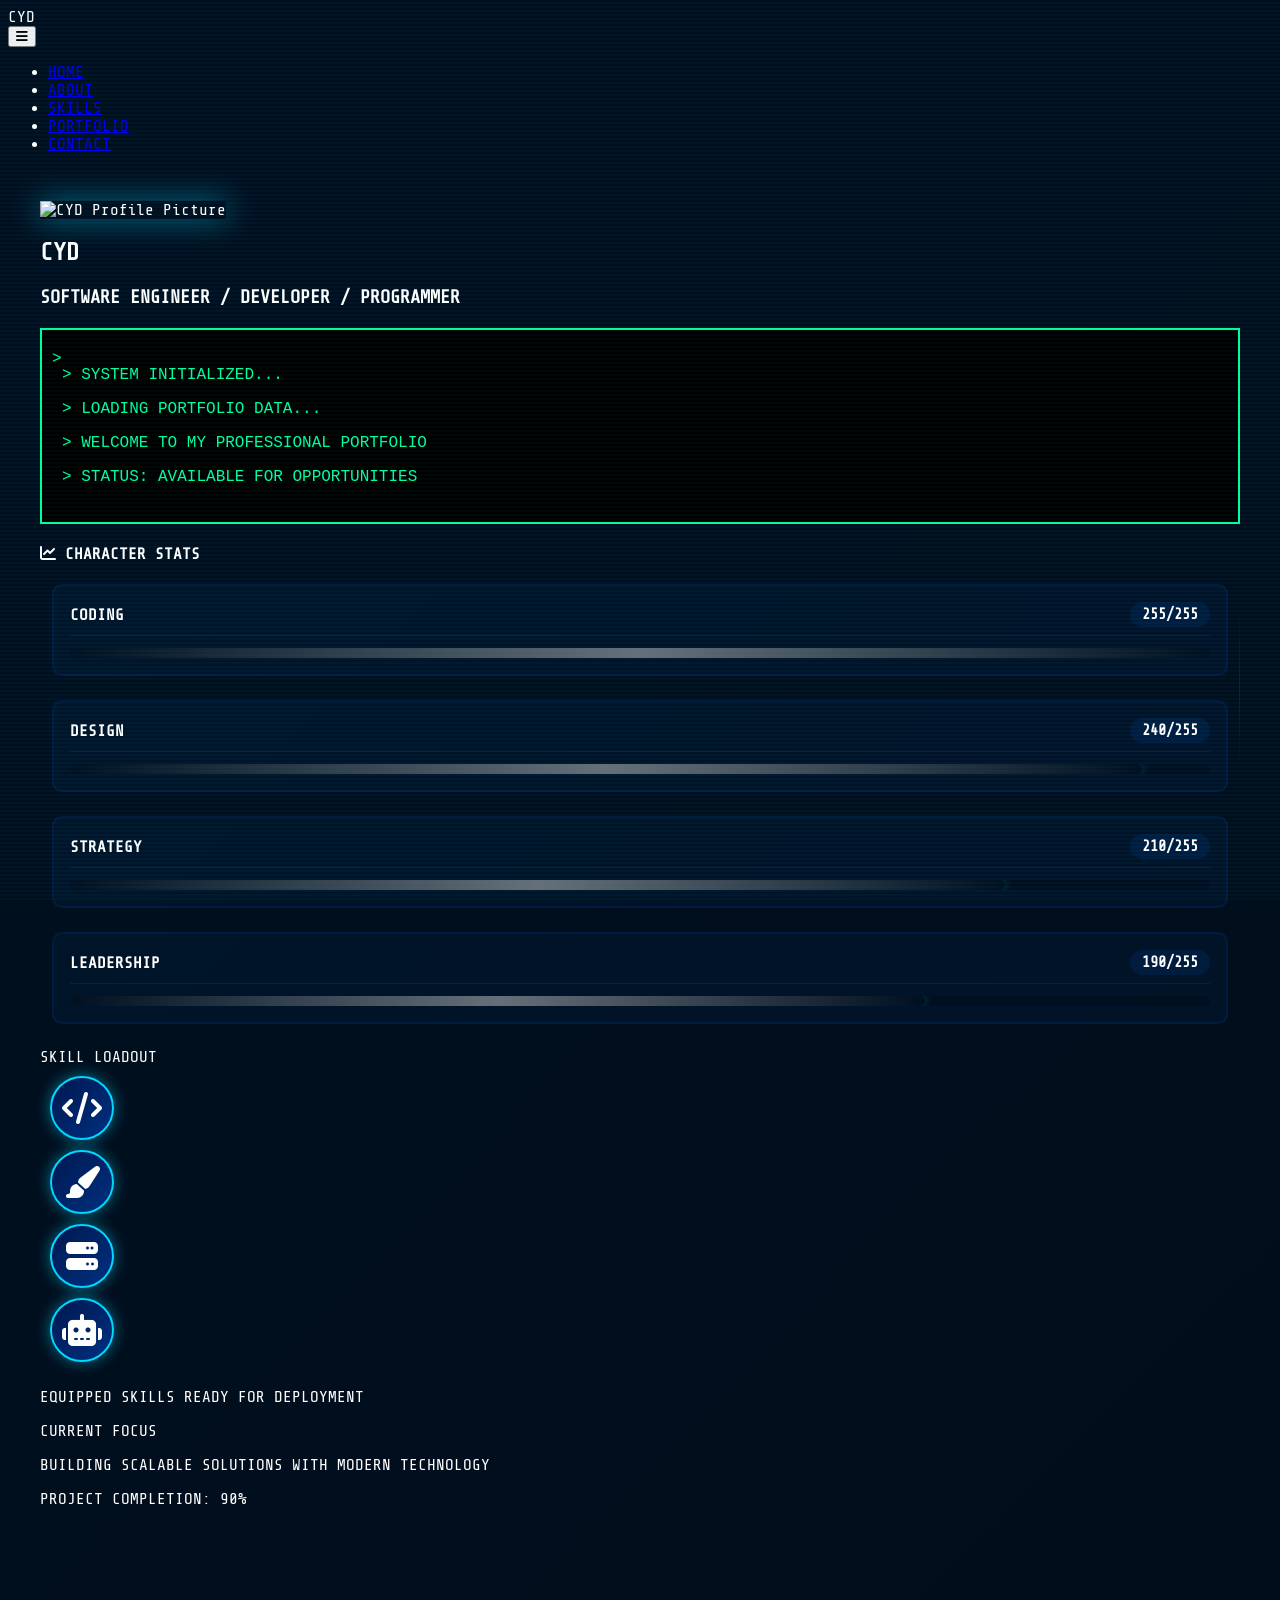
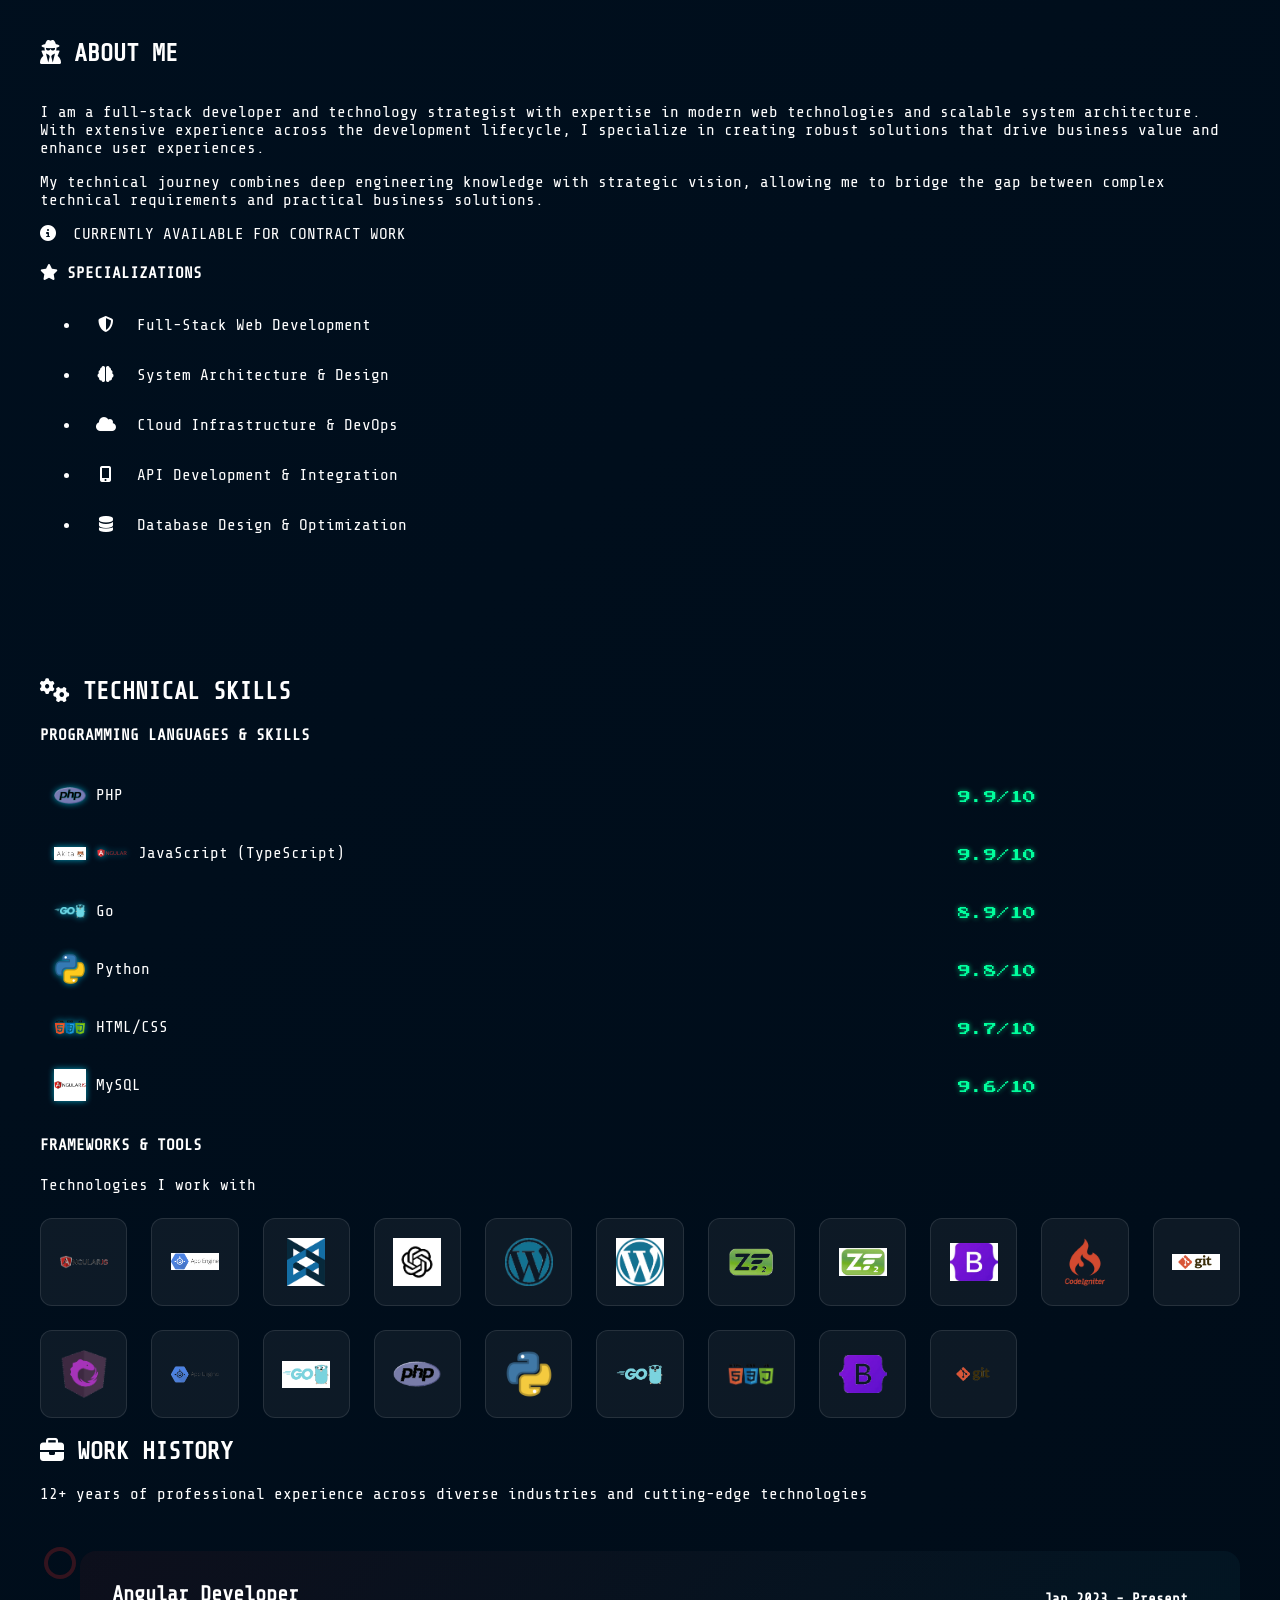
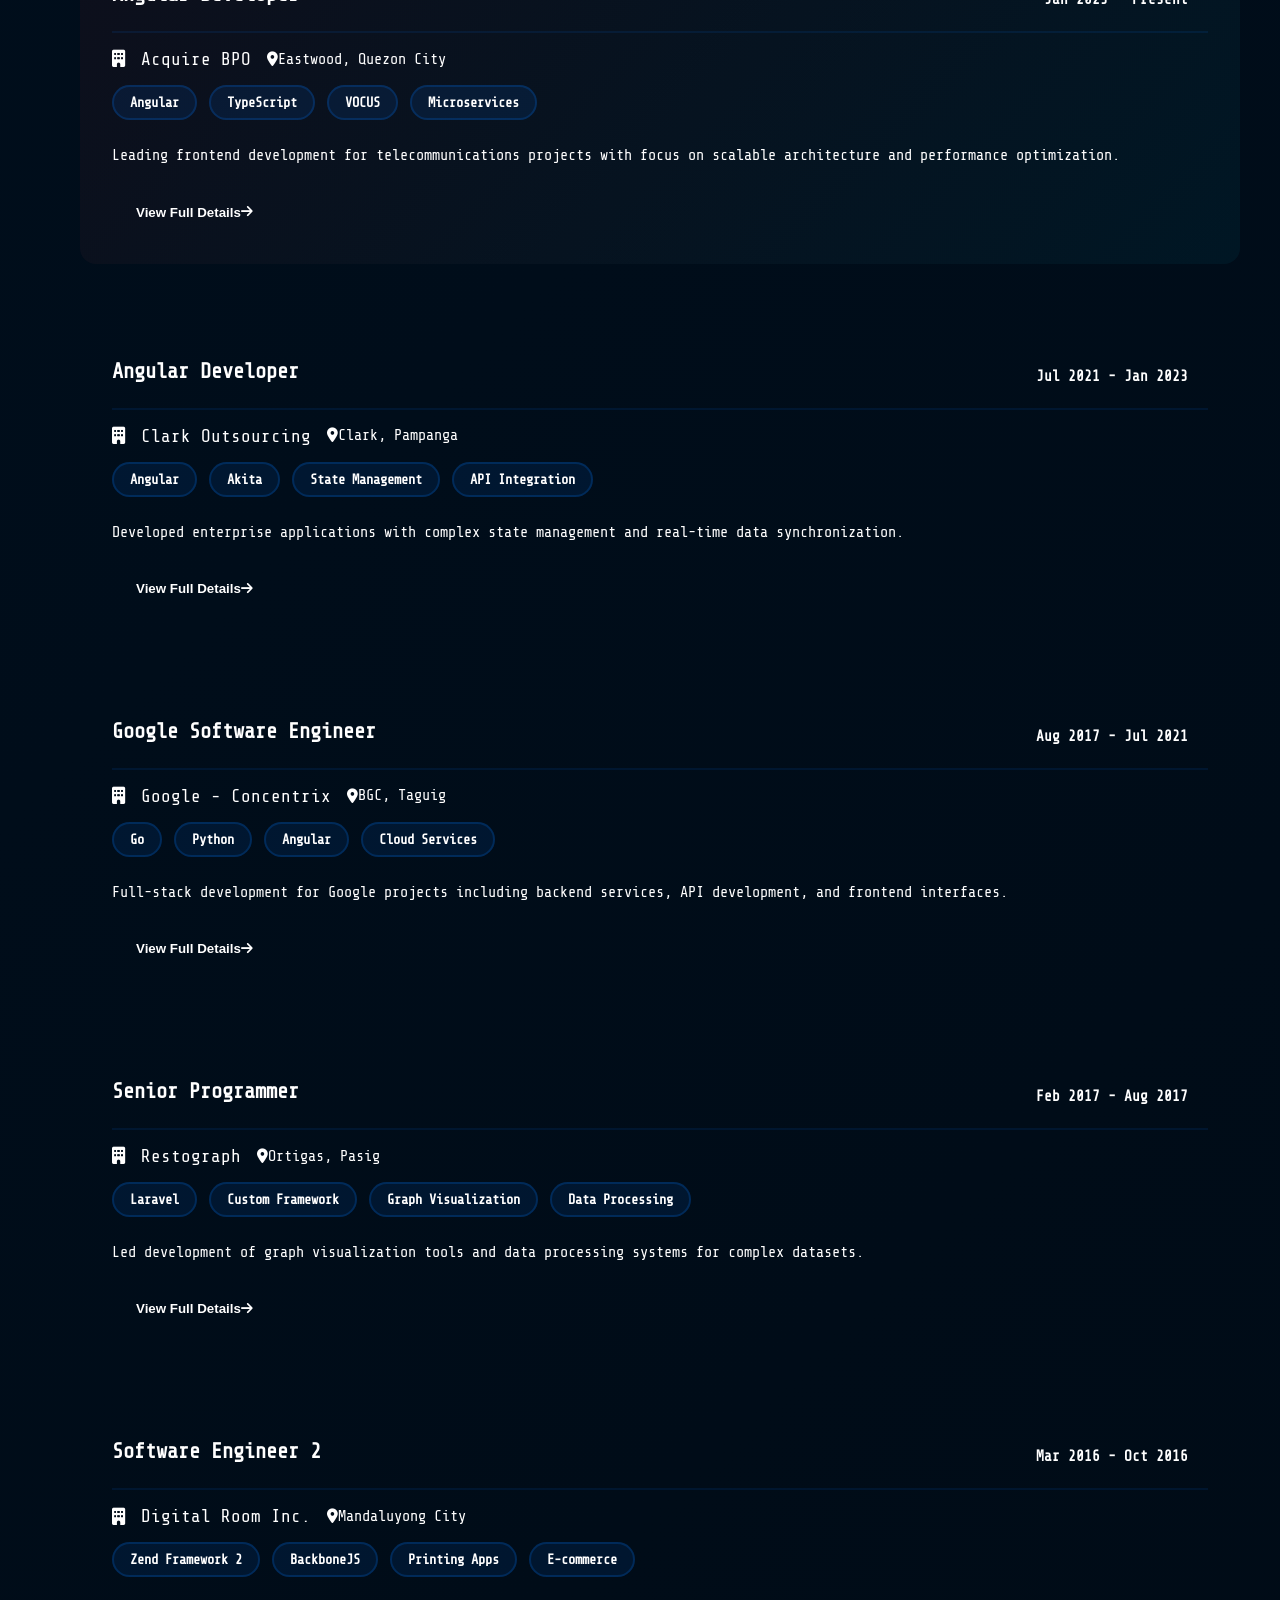
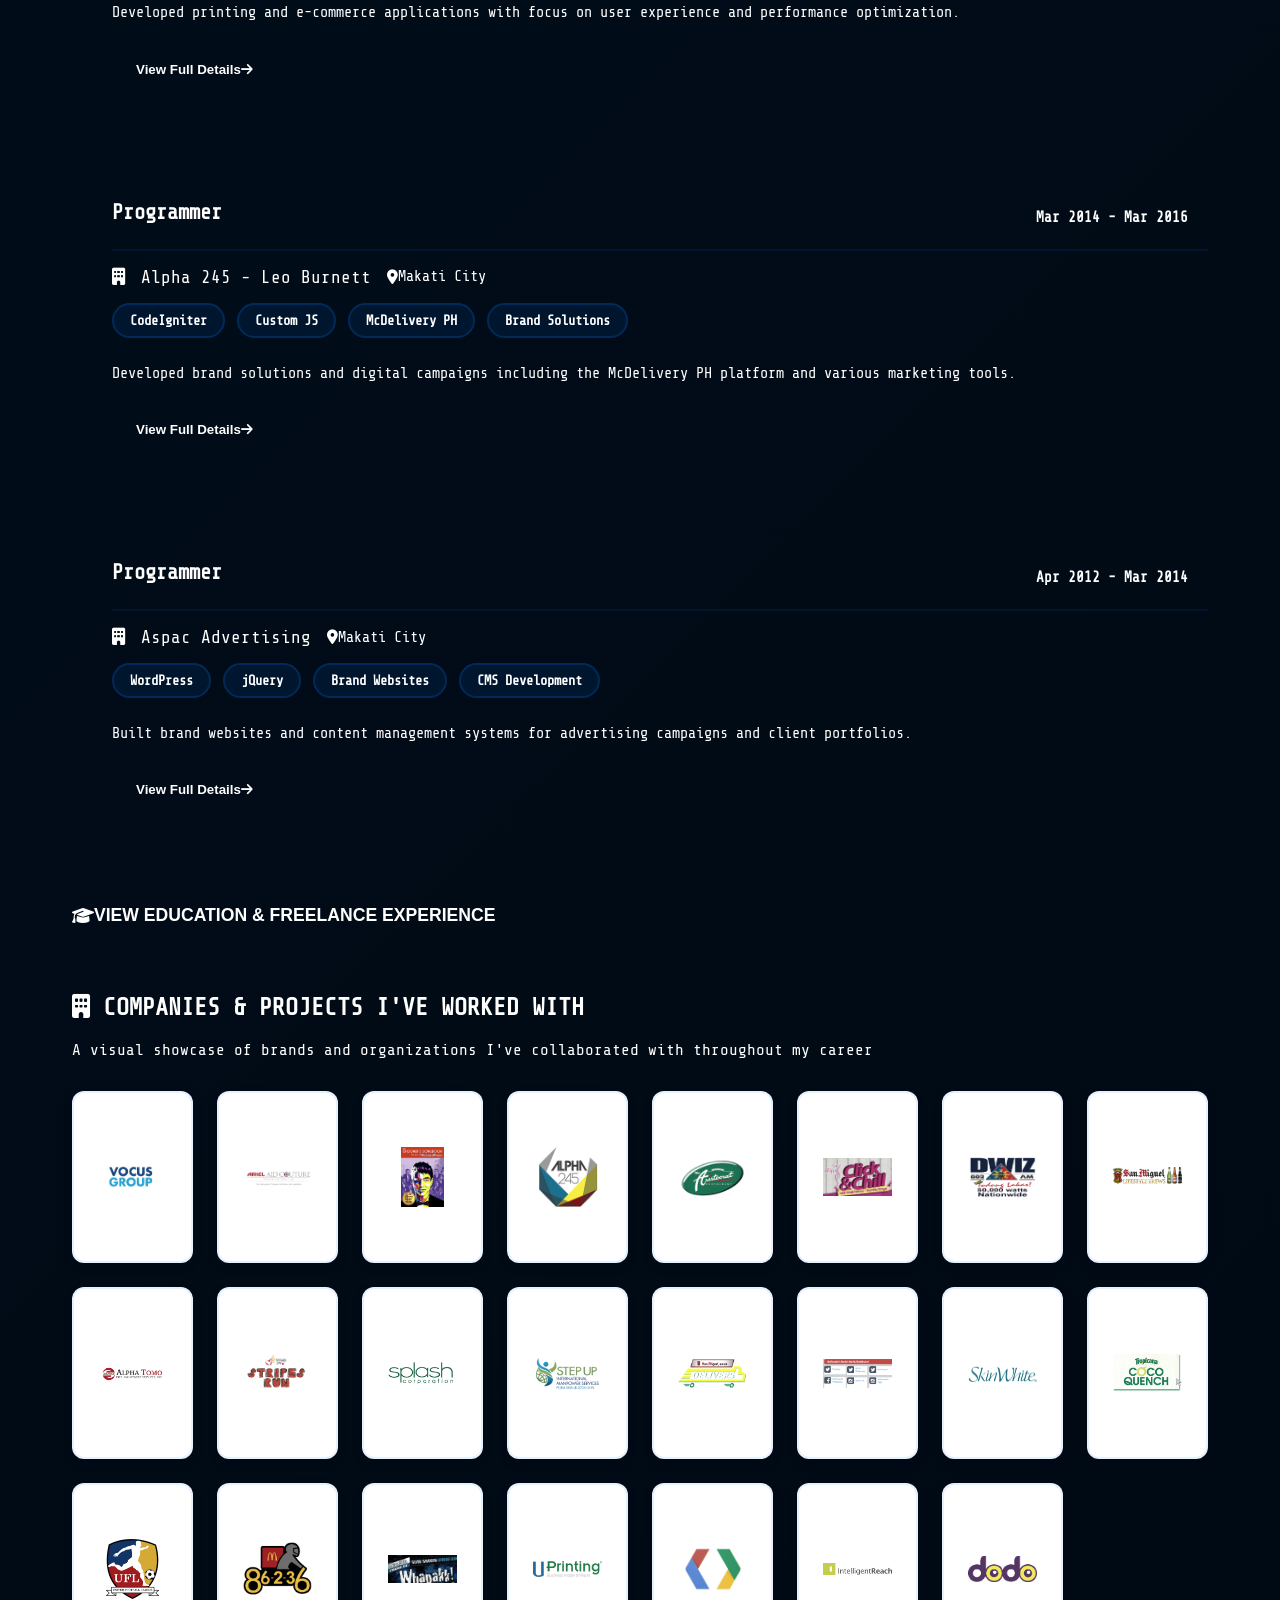
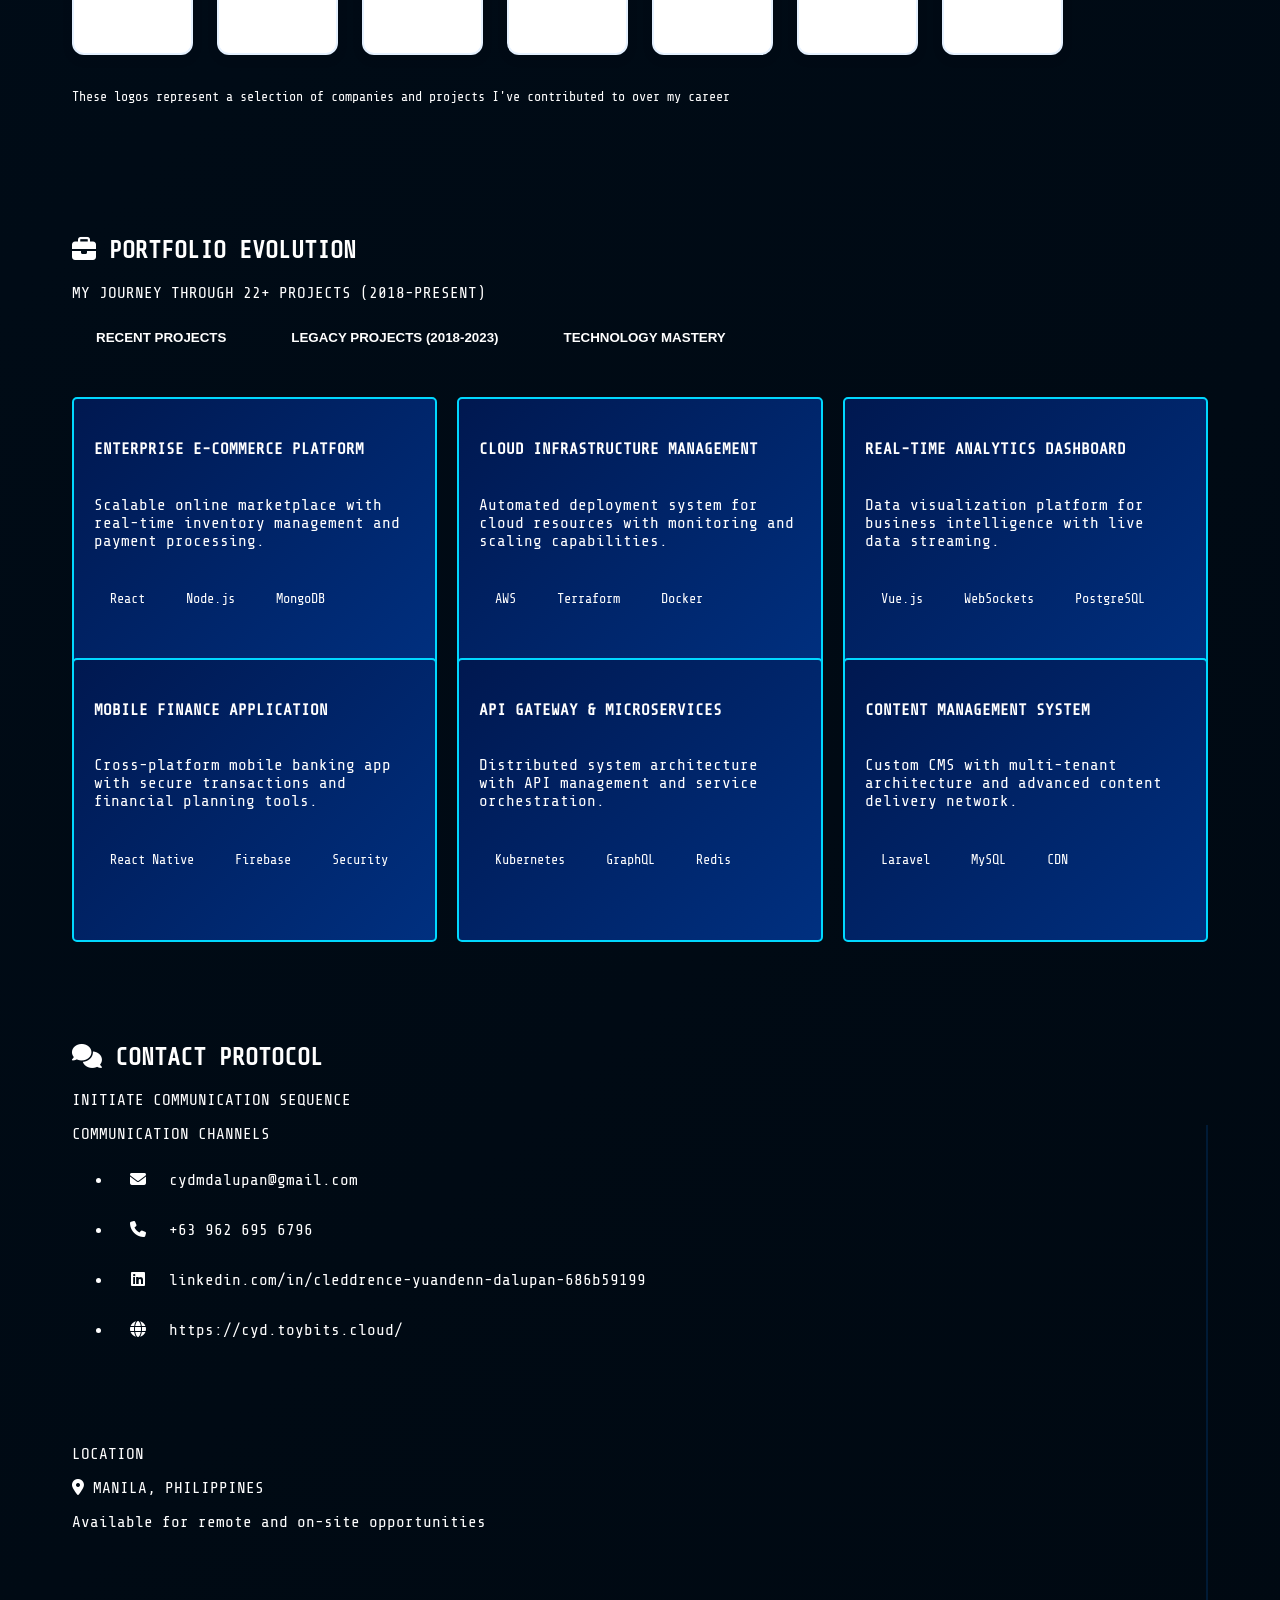
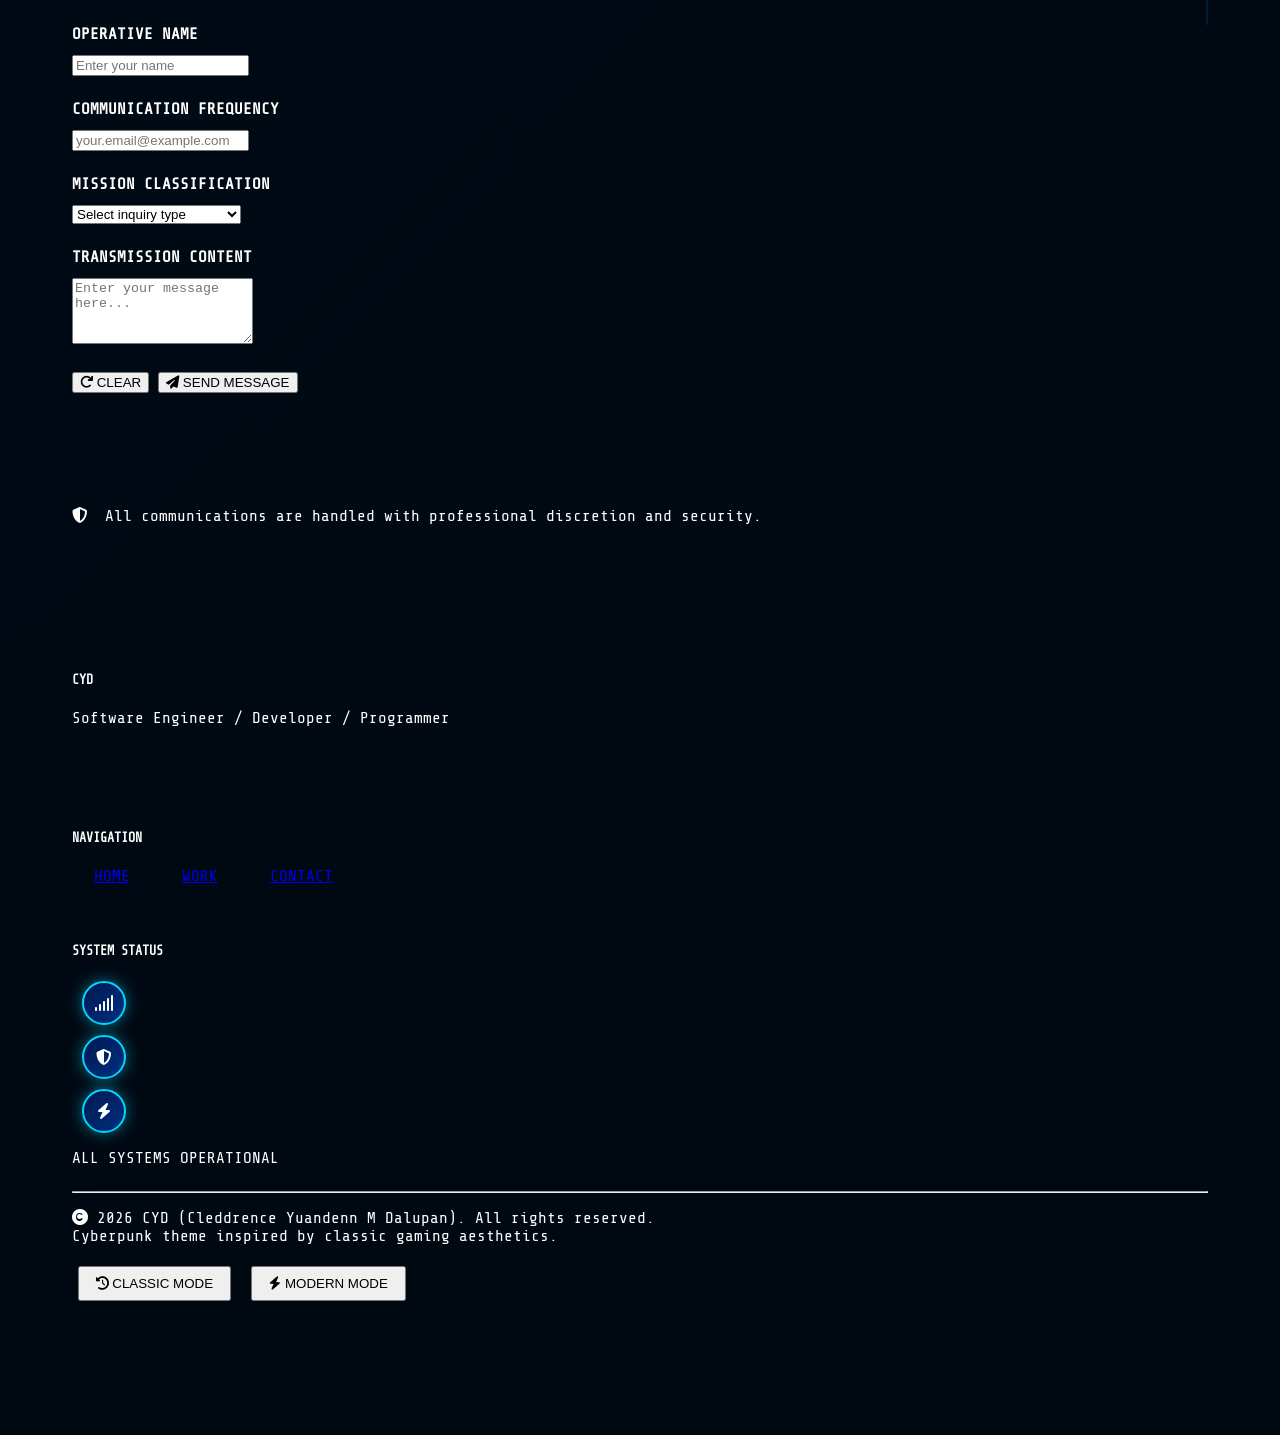
==== index.html @ a41962ae "Simplify FRAMEWORKS & TOOLS section to clean icon grid Changed from detailed table with ratings to c" ====
<!DOCTYPE html>
<html lang="en" class="theme-ff7">
<head>
    <meta charset="UTF-8">
    <meta name="viewport" content="width=device-width, initial-scale=1.0">
    <title>CYD | Software Engineer / Developer / Programmer</title>
    
    <!-- Cyberpunk CSS Framework -->
    <link rel="stylesheet" href="https://cdn.jsdelivr.net/gh/cafetechne/Final-Fantasy-CSS@master/dist/final-fantasy.css">
    
    <!-- Font Awesome -->
    <link rel="stylesheet" href="https://cdnjs.cloudflare.com/ajax/libs/font-awesome/6.4.0/css/all.min.css">
    
    <!-- Google Fonts for Cyberpunk Theme -->
    <link href="https://fonts.googleapis.com/css2?family=Press+Start+2P&family=Share+Tech+Mono&display=swap" rel="stylesheet">
    
    <style>
        /* Classic Cyberpunk Theme - Default */
        :root {
            --ff-primary: #00d8ff;
            --ff-secondary: #00ff9d;
            --ff-bg-dark: #001020;
            --ff-bg-medium: #001850;
            --ff-bg-light: #003080;
            --ff-text: #ffffff;
            --ff-accent: #ff3030;
            --ff-border: #00d8ff;
        }
        
        .theme-ff7 {
            --ff-primary: #00d8ff;
            --ff-secondary: #00ff9d;
            --ff-bg-dark: #001020;
            --ff-bg-medium: #001850;
            --ff-bg-light: #003080;
            --ff-text: #ffffff;
            --ff-accent: #ff3030;
            --ff-border: #00d8ff;
            --ff-primary-rgb: 0, 216, 255;
            --ff-secondary-rgb: 0, 255, 157;
            --ff-bg-dark-rgb: 0, 16, 32;
            --ff-bg-medium-rgb: 0, 24, 80;
            --ff-bg-light-rgb: 0, 48, 128;
            --ff-accent-rgb: 255, 48, 48;
        }
        
        /* Modern Cyberpunk Theme */
        .theme-ff15 {
            --ff-primary: #ffcc00;
            --ff-secondary: #ff6b6b;
            --ff-bg-dark: #0a0a14;
            --ff-bg-medium: #1a1a2e;
            --ff-bg-light: #2d2d44;
            --ff-text: #f0f0f0;
            --ff-accent: #4ecdc4;
            --ff-border: #ffcc00;
            --ff-primary-rgb: 255, 204, 0;
            --ff-secondary-rgb: 255, 107, 107;
            --ff-bg-dark-rgb: 10, 10, 20;
            --ff-bg-medium-rgb: 26, 26, 46;
            --ff-bg-light-rgb: 45, 45, 68;
            --ff-accent-rgb: 78, 205, 196;
        }
        
        /* Modern theme-specific styling */
        .theme-ff15 .glitch {
            animation: glitch-modern 3s infinite;
        }
        
        @keyframes glitch-modern {
            0%, 100% { transform: translate(0); text-shadow: 0 0 10px rgba(255, 204, 0, 0.5); }
            1% { transform: translate(-1px, 1px); text-shadow: 0 0 15px rgba(255, 107, 107, 0.7); }
            2% { transform: translate(1px, -1px); text-shadow: 0 0 20px rgba(78, 205, 196, 0.7); }
            3% { transform: translate(-1px, -1px); text-shadow: 0 0 15px rgba(255, 204, 0, 0.7); }
            4% { transform: translate(1px, 1px); text-shadow: 0 0 10px rgba(255, 107, 107, 0.5); }
            5% { transform: translate(0); text-shadow: 0 0 10px rgba(255, 204, 0, 0.5); }
        }
        
        .theme-ff15 .terminal {
            border: 2px solid var(--ff-primary);
            color: var(--ff-primary);
            box-shadow: 0 0 20px rgba(255, 204, 0, 0.3);
        }
        
        .theme-ff15 .materia-slot {
            box-shadow: 0 0 20px rgba(255, 204, 0, 0.4);
        }
        
        .theme-ff15 .materia-slot:hover {
            box-shadow: 0 0 30px rgba(255, 204, 0, 0.7);
        }
        
        .theme-ff15 .portfolio-item:hover {
            box-shadow: 0 10px 40px rgba(255, 204, 0, 0.4);
        }
        
        /* .theme-ff15 .stat-bar {
            background: linear-gradient(90deg, var(--ff-accent) 0%, color-mix(in srgb, var(--ff-accent) 70%, var(--ff-primary) 30%) 100%);
        } */
        
        /* Custom Cyberpunk enhancements */
        body {
            background: linear-gradient(135deg, var(--ff-bg-dark) 0%, #000810 100%);
            min-height: 100vh;
            font-family: 'Share Tech Mono', monospace;
            position: relative;
            overflow-x: hidden;
            color: var(--ff-text);
        }
        
        /* Profile picture styling */
        .profile-pic {
            box-shadow: 0 0 30px rgba(var(--ff-primary-rgb, 0, 216, 255), 0.5);
            transition: all 0.3s ease;
        }
        
        .profile-pic:hover {
            transform: scale(1.05);
            box-shadow: 0 0 40px rgba(var(--ff-primary-rgb, 0, 216, 255), 0.8);
        }
        
        /* Skill logos styling */
        .skill-item {
            display: flex;
            align-items: center;
            gap: 10px;
        }
        
        .skill-logo {
            width: 32px;
            height: 32px;
            filter: drop-shadow(0 0 3px rgba(var(--ff-primary-rgb, 0, 216, 255), 0.7));
            transition: all 0.3s ease;
            object-fit: contain;
        }
        
        .skill-logo:hover {
            transform: scale(1.2);
            filter: drop-shadow(0 0 6px rgba(var(--ff-primary-rgb, 0, 216, 255), 1));
        }
        
        .rating-text {
            display: block;
            text-align: center;
            font-family: 'Press Start 2P', cursive;
            font-size: 0.8rem;
            margin-top: 5px;
            color: var(--ff-secondary);
            text-shadow: 0 0 5px rgba(var(--ff-secondary-rgb, 0, 255, 157), 0.7);
        }
        
        /* Game stats styling */
        .ff-table td:first-child {
            min-width: 250px;
        }
        
        .ff-progress {
            margin: 5px 0;
        }
        
        /* Alignment fixes */
        .row.align-items-center {
            align-items: center !important;
        }
        
        .d-flex.align-items-center {
            align-items: center !important;
        }
        
        /* Equal height containers */
        .equal-height {
            display: flex;
            flex-direction: column;
            height: 100%;
        }
        
        /* Contact section column separation */
        #contact .col-md-6 {
            min-height: 500px;
        }
        
        #contact .ff-card, #contact .ff-form {
            flex: 1;
        }
        
        .equal-height > .ff-window-content {
            flex: 1;
        }
        
        /* Consistent spacing */
        .ff-window {
            margin-bottom: 2rem !important;
        }
        
        .ff-window-content {
            padding: 2rem !important;
        }
        
        /* Table fixes */
        .ff-table table {
            width: 100%;
            table-layout: fixed;
        }
        
        .ff-table td {
            vertical-align: middle;
            padding: 0.75rem;
        }
        
        .ff-table td:first-child {
            width: 60%;
        }
        
        .ff-table td:last-child {
            width: 40%;
        }
        
        /* Portfolio grid fixes */
        .portfolio-grid {
            display: grid;
            grid-template-columns: repeat(auto-fit, minmax(300px, 1fr));
            gap: 1.5rem;
            margin: 2rem 0;
        }
        
        .portfolio-item {
            height: 100%;
            display: flex;
            flex-direction: column;
        }
        
        .portfolio-item .ff-badge {
            margin-top: auto;
        }
        
        /* Character stats - Compact redesign */
        .character-stats .row {
            align-items: stretch;
        }
        
        .character-stats .col-md-6 {
            padding-left: 0.75rem !important;
            padding-right: 0.75rem !important;
        }
        
        .character-stats .stat-item {
            margin-bottom: 1.5rem;
            padding: 1rem;
            background: rgba(0, 123, 255, 0.05);
            border-radius: 10px;
            border: 2px solid rgba(0, 123, 255, 0.1);
            transition: all 0.3s ease;
        }
        
        .character-stats .stat-item:hover {
            background: rgba(0, 123, 255, 0.08);
            border-color: rgba(0, 123, 255, 0.2);
            transform: translateY(-2px);
        }
        
        .character-stats .stat-header {
            display: flex;
            justify-content: space-between;
            align-items: center;
            margin-bottom: 0.75rem;
            padding-bottom: 0.5rem;
            border-bottom: 1px solid rgba(0, 123, 255, 0.15);
        }
        
        .character-stats .stat-name {
            font-weight: 700;
            color: var(--primary);
            font-size: 1rem;
        }
        
        .character-stats .stat-value {
            font-weight: 700;
            color: var(--text-color);
            font-size: 0.95rem;
            background: rgba(0, 123, 255, 0.1);
            padding: 0.25rem 0.75rem;
            border-radius: 15px;
        }
        
        .character-stats .stat-bar-container {
            position: relative;
            height: 10px;
            background: rgba(0, 0, 0, 0.2);
            border-radius: 5px;
            overflow: hidden;
            margin-top: 0.5rem;
        }
        
        .character-stats .stat-bar {
            height: 100%;
            border-radius: 5px;
            background: linear-gradient(90deg, var(--primary), #00d4ff);
            position: relative;
            transition: width 1.5s cubic-bezier(0.34, 1.56, 0.64, 1);
            box-shadow: 0 0 10px rgba(0, 212, 255, 0.3);
        }
        
        .character-stats .stat-bar::after {
            content: '';
            position: absolute;
            top: 0;
            left: 0;
            right: 0;
            bottom: 0;
            background: linear-gradient(90deg, transparent, rgba(255, 255, 255, 0.4), transparent);
            animation: shimmer 3s infinite;
        }
        
        @keyframes shimmer {
            0% { transform: translateX(-100%); }
            100% { transform: translateX(100%); }
        }
        
        /* Add animation on page load */
        @keyframes statAppear {
            0% { opacity: 0; transform: translateY(10px); }
            100% { opacity: 1; transform: translateY(0); }
        }
        
        .character-stats .stat-item {
            animation: statAppear 0.6s ease-out forwards;
            opacity: 0;
        }
        
        .character-stats .stat-item:nth-child(1) { animation-delay: 0.1s; }
        .character-stats .stat-item:nth-child(2) { animation-delay: 0.3s; }
        .character-stats .stat-item:nth-child(3) { animation-delay: 0.5s; }
        .character-stats .stat-item:nth-child(4) { animation-delay: 0.7s; }
        
        /* Add subtle vertical separator between columns */
        .character-stats .col-md-6:first-child {
            position: relative;
        }
        
        .character-stats .col-md-6:first-child::after {
            content: '';
            position: absolute;
            top: 1rem;
            bottom: 1rem;
            right: 0;
            width: 1px;
            background: linear-gradient(to bottom, transparent, rgba(0, 123, 255, 0.2), transparent);
        }
        
        /* Specializations spacing */
        .ff-list-group-item {
            padding: 0.75rem 1rem;
            margin-bottom: 0.5rem;
        }
        
        .ff-list-group-item i {
            margin-right: 0.75rem;
            width: 20px;
            text-align: center;
        }
        
        /* Alert icon spacing */
        .ff-alert i {
            margin-right: 0.5rem;
        }
        
        /* Portfolio badges spacing */
        .portfolio-item .ff-badge {
            margin: 0.25rem;
            padding: 0.35rem 0.75rem;
            font-size: 0.85rem;
            display: inline-block;
        }
        
        .portfolio-item .d-flex {
            flex-wrap: wrap;
            margin-top: 1rem;
        }
        
        /* Contact form spacing */
        .ff-form-group {
            margin-bottom: 1.5rem;
        }
        
        .ff-form-group label {
            margin-bottom: 0.75rem;
            display: block;
            font-weight: 600;
        }
        
        /* Communication channels overflow fix */
        .ff-list-group-item span {
            word-break: break-word;
            overflow-wrap: break-word;
            max-width: calc(100% - 40px);
        }
        
        /* Professional Timeline */
        .timeline-container {
            position: relative;
            padding-left: 40px;
            margin: 3rem 0;
        }
        
        .timeline-container::before {
            content: '';
            position: absolute;
            left: 20px;
            top: 0;
            bottom: 0;
            width: 4px;
            background: linear-gradient(to bottom, var(--primary), var(--secondary));
            border-radius: 2px;
        }
        
        .timeline-item {
            position: relative;
            margin-bottom: 3rem;
            transition: all 0.3s ease;
            cursor: pointer;
        }
        
        .timeline-item.current {
            margin-bottom: 4rem;
        }
        
        .timeline-item:hover {
            transform: translateX(10px);
        }
        
        .timeline-marker {
            position: absolute;
            left: -40px;
            top: 0;
            width: 40px;
            display: flex;
            flex-direction: column;
            align-items: center;
        }
        
        .marker-circle {
            width: 24px;
            height: 24px;
            background: var(--primary);
            border: 4px solid var(--bg-dark);
            border-radius: 50%;
            z-index: 2;
            position: relative;
        }
        
        .timeline-item.current .marker-circle {
            background: var(--accent);
            box-shadow: 0 0 0 4px rgba(255, 48, 48, 0.2);
            animation: pulse 2s infinite;
        }
        
        @keyframes pulse {
            0% { box-shadow: 0 0 0 0 rgba(255, 48, 48, 0.4); }
            70% { box-shadow: 0 0 0 10px rgba(255, 48, 48, 0); }
            100% { box-shadow: 0 0 0 0 rgba(255, 48, 48, 0); }
        }
        
        .marker-line {
            width: 4px;
            height: calc(100% + 3rem);
            background: var(--border-color);
            margin-top: -2px;
        }
        
        .timeline-item:last-child .marker-line {
            display: none;
        }
        
        .timeline-content {
            background: var(--card-bg);
            border: 2px solid var(--border-color);
            border-radius: 16px;
            padding: 2rem;
            transition: all 0.3s ease;
            position: relative;
            overflow: hidden;
        }
        
        .timeline-item:hover .timeline-content {
            border-color: var(--primary);
            box-shadow: 0 10px 30px rgba(0, 0, 0, 0.15);
            transform: translateY(-5px);
        }
        
        .timeline-item.current .timeline-content {
            border-color: var(--accent);
            background: linear-gradient(135deg, rgba(255, 48, 48, 0.05), rgba(0, 216, 255, 0.05));
        }
        
        .timeline-header {
            display: flex;
            justify-content: space-between;
            align-items: flex-start;
            margin-bottom: 1rem;
            padding-bottom: 1rem;
            border-bottom: 2px solid rgba(0, 123, 255, 0.1);
        }
        
        .timeline-header h4 {
            margin: 0;
            color: var(--primary);
            font-size: 1.3rem;
            font-weight: 700;
        }
        
        .timeline-item.current .timeline-header h4 {
            color: var(--accent);
        }
        
        .timeline-date {
            background: var(--primary);
            color: white;
            padding: 0.5rem 1.25rem;
            border-radius: 25px;
            font-size: 0.9rem;
            font-weight: 600;
            white-space: nowrap;
        }
        
        .timeline-item.current .timeline-date {
            background: var(--accent);
        }
        
        .timeline-company {
            font-size: 1.1rem;
            color: var(--text-color);
            margin-bottom: 1rem;
            display: flex;
            align-items: center;
            flex-wrap: wrap;
            gap: 1rem;
        }
        
        .timeline-company i {
            color: var(--primary);
        }
        
        .timeline-location {
            color: var(--text-secondary);
            font-size: 0.95rem;
            display: inline-flex;
            align-items: center;
        }
        
        .timeline-location i {
            color: var(--text-secondary);
            font-size: 0.9rem;
        }
        
        .timeline-tech {
            display: flex;
            flex-wrap: wrap;
            gap: 0.75rem;
            margin-bottom: 1.5rem;
        }
        
        .tech-tag {
            background: rgba(0, 123, 255, 0.1);
            color: var(--primary);
            padding: 0.5rem 1rem;
            border-radius: 20px;
            font-size: 0.85rem;
            font-weight: 600;
            border: 2px solid rgba(0, 123, 255, 0.2);
            transition: all 0.2s ease;
        }
        
        .timeline-item:hover .tech-tag {
            background: rgba(0, 123, 255, 0.2);
            border-color: var(--primary);
        }
        
        .timeline-description {
            color: var(--text-secondary);
            line-height: 1.6;
            margin-bottom: 1.5rem;
            font-size: 0.95rem;
        }
        
        .timeline-btn {
            background: transparent;
            color: var(--primary);
            border: 2px solid var(--primary);
            padding: 0.75rem 1.5rem;
            border-radius: 8px;
            font-weight: 600;
            cursor: pointer;
            transition: all 0.3s ease;
            display: inline-flex;
            align-items: center;
        }
        
        .timeline-btn:hover {
            background: var(--primary);
            color: white;
            transform: translateX(5px);
        }
        
        .timeline-item.current .timeline-btn {
            border-color: var(--accent);
            color: var(--accent);
        }
        
        .timeline-item.current .timeline-btn:hover {
            background: var(--accent);
            color: white;
        }
        
        .ff-btn-lg {
            background: var(--primary);
            color: white;
            border: none;
            padding: 1rem 2rem;
            border-radius: 10px;
            font-weight: 600;
            cursor: pointer;
            transition: all 0.3s ease;
            font-size: 1.1rem;
            display: inline-flex;
            align-items: center;
        }
        
        .ff-btn-lg:hover {
            background: var(--primary-dark);
            transform: translateY(-3px);
            box-shadow: 0 10px 20px rgba(0, 123, 255, 0.2);
        }
        
        /* Portfolio Tabs */
        .portfolio-tabs {
            margin-bottom: 2rem;
        }
        
        .portfolio-tab {
            background: var(--card-bg);
            border: 2px solid var(--border-color);
            border-radius: 8px;
            padding: 0.75rem 1.5rem;
            color: var(--text-color);
            font-weight: 600;
            cursor: pointer;
            transition: all 0.3s ease;
            margin-right: 0.5rem;
            margin-bottom: 0.5rem;
        }
        
        .portfolio-tab:hover {
            background: rgba(0, 123, 255, 0.1);
            border-color: var(--primary);
        }
        
        .portfolio-tab.active {
            background: var(--primary);
            color: white;
            border-color: var(--primary);
        }
        
        .portfolio-tab-content {
            display: none;
        }
        
        .portfolio-tab-content.active {
            display: block;
            animation: fadeIn 0.5s ease;
        }
        
        @keyframes fadeIn {
            from { opacity: 0; transform: translateY(10px); }
            to { opacity: 1; transform: translateY(0); }
        }
        
        /* Logo Showcase Grid */
        .logo-grid {
            display: grid;
            grid-template-columns: repeat(auto-fill, minmax(120px, 1fr));
            gap: 1.5rem;
            margin: 2rem 0;
        }
        
        .logo-item {
            background: white;
            border: 2px solid rgba(0, 123, 255, 0.1);
            border-radius: 12px;
            padding: 1.5rem;
            display: flex;
            align-items: center;
            justify-content: center;
            transition: all 0.3s ease;
            height: 120px;
            box-shadow: 0 4px 12px rgba(0, 0, 0, 0.08);
        }
        
        .logo-item:hover {
            transform: translateY(-5px);
            border-color: var(--primary);
            box-shadow: 0 8px 25px rgba(0, 123, 255, 0.2);
            background: white;
        }
        
        .logo-img {
            max-width: 100%;
            max-height: 60px;
            object-fit: contain;
            filter: grayscale(30%);
            transition: all 0.3s ease;
        }
        
        .logo-item:hover .logo-img {
            filter: grayscale(0%);
            transform: scale(1.05);
        }
        
        /* Legacy Portfolio Section */
        .legacy-projects-grid {
            display: grid;
            grid-template-columns: repeat(auto-fill, minmax(350px, 1fr));
            gap: 2rem;
            margin-bottom: 2rem;
        }
        
        .legacy-project-card {
            background: var(--card-bg);
            border: 2px solid var(--border-color);
            border-radius: 12px;
            padding: 1.75rem;
            transition: all 0.3s ease;
            display: flex;
            flex-direction: column;
            height: 100%;
        }
        
        .legacy-project-card:hover {
            transform: translateY(-5px);
            box-shadow: 0 10px 25px rgba(0, 0, 0, 0.15);
            border-color: var(--primary);
        }
        
        .legacy-project-header {
            display: flex;
            justify-content: space-between;
            align-items: flex-start;
            margin-bottom: 1rem;
            padding-bottom: 1rem;
            border-bottom: 2px solid rgba(0, 123, 255, 0.1);
        }
        
        .legacy-project-header h4 {
            margin: 0;
            color: var(--primary);
            font-size: 1.1rem;
            max-width: 70%;
            word-break: break-word;
        }
        
        .legacy-project-year {
            background: var(--secondary);
            color: white;
            padding: 0.25rem 0.75rem;
            border-radius: 20px;
            font-size: 0.8rem;
            font-weight: 600;
            flex-shrink: 0;
        }
        
        .legacy-project-desc {
            color: var(--text-secondary);
            font-size: 0.95rem;
            margin-bottom: 1.5rem;
            flex: 1;
        }
        
        .legacy-project-tech {
            display: flex;
            flex-wrap: wrap;
            gap: 0.5rem;
        }
        
        .legacy-intro .ff-card {
            background: rgba(0, 123, 255, 0.05);
            border: 2px solid rgba(0, 123, 255, 0.2);
        }
        
        .legacy-technologies .ff-badge {
            background: rgba(108, 117, 125, 0.1);
            color: var(--text-color);
            border: 1px solid rgba(108, 117, 125, 0.3);
        }
        
        /* Skills Mastery Grid */
        .skills-mastery-grid {
            display: grid;
            grid-template-columns: repeat(auto-fit, minmax(300px, 1fr));
            gap: 2rem;
            margin-bottom: 2rem;
        }
        
        .skills-category {
            background: var(--card-bg);
            border: 2px solid var(--border-color);
            border-radius: 12px;
            padding: 1.5rem;
        }
        
        .skills-category h5 {
            color: var(--primary);
            margin-bottom: 1.5rem;
            padding-bottom: 0.75rem;
            border-bottom: 2px solid rgba(0, 123, 255, 0.2);
        }
        
        .skill-mastery-item {
            display: flex;
            align-items: center;
            margin-bottom: 1rem;
            padding: 0.5rem;
            border-radius: 6px;
            transition: background 0.3s ease;
        }
        
        .skill-mastery-item:hover {
            background: rgba(0, 123, 255, 0.05);
        }
        
        .skill-name {
            flex: 1;
            font-weight: 500;
            min-width: 180px;
        }
        
        .skill-mastery-bar {
            flex: 2;
            height: 10px;
            background: var(--border-color);
            border-radius: 5px;
            overflow: hidden;
            margin: 0 1rem;
        }
        
        .skill-mastery-fill {
            height: 100%;
            background: linear-gradient(90deg, var(--primary), var(--secondary));
            border-radius: 5px;
            transition: width 1s ease;
        }
        
        .skill-rating {
            min-width: 60px;
            text-align: right;
            font-weight: 600;
            color: var(--primary);
        }
        
        .skills-mastery-intro .ff-card {
            background: rgba(40, 167, 69, 0.05);
            border: 2px solid rgba(40, 167, 69, 0.2);
        }
        
        /* Larger Modals */
        .ff-modal {
            max-width: 1200px;
            width: 98%;
            max-height: 90vh;
        }
        
        .ff-modal-body {
            max-height: 75vh;
            overflow-y: auto;
            padding: 1.5rem;
        }
        
        .job-modal-content {
            padding: 1rem;
        }
        
        .job-modal-header {
            display: flex;
            justify-content: space-between;
            align-items: center;
            margin-bottom: 1.5rem;
            padding-bottom: 1rem;
            border-bottom: 2px solid var(--border-color);
        }
        
        .job-modal-title {
            margin: 0;
            color: var(--primary);
        }
        
        .job-modal-subtitle {
            color: var(--text-secondary);
            margin-bottom: 1.5rem;
        }
        
        .job-details-grid {
            display: grid;
            grid-template-columns: repeat(auto-fit, minmax(250px, 1fr));
            gap: 1.5rem;
            margin-bottom: 2rem;
        }
        
        .job-detail-card {
            background: rgba(0, 123, 255, 0.05);
            border: 1px solid rgba(0, 123, 255, 0.2);
            border-radius: 10px;
            padding: 1.25rem;
        }
        
        .job-detail-card h5 {
            color: var(--primary);
            margin-bottom: 0.75rem;
            font-size: 1rem;
        }
        
        .job-responsibilities {
            margin-top: 2rem;
        }
        
        .job-responsibilities ul {
            padding-left: 1.5rem;
        }
        
        .job-responsibilities li {
            margin-bottom: 0.75rem;
            line-height: 1.5;
        }
        
        /* Footer navigation spacing */
        footer .ff-btn {
            margin: 0.35rem;
            padding: 0.5rem 1rem;
            transition: all 0.2s ease;
        }
        
        footer .ff-btn:hover {
            transform: translateY(-2px);
            box-shadow: 0 4px 8px rgba(0, 0, 0, 0.2);
        }
        
        /* Footer alignment */
        footer .row {
            align-items: center;
        }
        
        footer .col-md-4 {
            display: flex;
            flex-direction: column;
            justify-content: center;
            min-height: 150px;
        }
        
        /* Contact form alignment */
        #contact .row {
            align-items: stretch;
        }
        
        #contact .col-md-6 {
            display: flex;
            flex-direction: column;
        }
        
        #contact .ff-card,
        #contact .ff-form {
            flex: 1;
            display: flex;
            flex-direction: column;
        }
        
        #contact .ff-form-group:last-child {
            margin-top: auto;
        }
        
        /* Responsive fixes */
        @media (max-width: 768px) {
            .row {
                margin-left: 0;
                margin-right: 0;
            }
            
            .col-md-4, .col-md-6, .col-md-8, .col-md-12 {
                padding-left: 0.5rem;
                padding-right: 0.5rem;
                margin-bottom: 1.5rem;
            }
            
            .profile-pic {
                width: 150px !important;
                height: 150px !important;
                margin: 0 auto 1.5rem;
            }
            
            .ff-table td:first-child,
            .ff-table td:last-child {
                width: 100%;
                display: block;
            }
            
            .ff-table td:first-child {
                min-width: unset;
                margin-bottom: 0.5rem;
            }
            
            .skill-item {
                justify-content: center;
                text-align: center;
            }
            
            .portfolio-grid {
                grid-template-columns: 1fr;
                gap: 1rem;
            }
            
            footer .col-md-4 {
                min-height: auto;
                margin-bottom: 2rem;
            }
            
            footer .col-md-4:last-child {
                margin-bottom: 0;
            }
            
            #contact .col-md-6 {
                margin-bottom: 2rem;
            }
            
            #contact .col-md-6:last-child {
                margin-bottom: 0;
            }
            
            .ff-btn {
                margin: 0.25rem !important;
            }
            
            /* Portfolio tabs mobile fixes */
            .portfolio-tab {
                padding: 0.5rem 1rem;
                font-size: 0.9rem;
                margin-right: 0.25rem;
                margin-bottom: 0.5rem;
            }
            
            /* Skills mastery mobile fixes */
            .skills-mastery-grid {
                grid-template-columns: 1fr;
                gap: 1.5rem;
            }
            
            .skill-mastery-item {
                flex-direction: column;
                align-items: flex-start;
            }
            
            .skill-name {
                min-width: 100%;
                margin-bottom: 0.5rem;
            }
            
            .skill-mastery-bar {
                width: 100%;
                margin: 0.5rem 0;
            }
            
            .skill-rating {
                min-width: auto;
                align-self: flex-end;
            }
            
            /* Legacy portfolio mobile fixes */
            .legacy-projects-grid {
                grid-template-columns: 1fr;
            
            /* Logo grid mobile fixes */
            .logo-grid {
                grid-template-columns: repeat(auto-fill, minmax(100px, 1fr));
                gap: 1rem;
            }
            
            .logo-item {
                padding: 1rem;
                height: 100px;
            }
            
            .logo-img {
                max-height: 50px;
            }
                gap: 1.5rem;
            }
            
            .legacy-project-card {
                padding: 1.5rem;
            }
            
            .legacy-project-header {
                flex-direction: column;
                align-items: flex-start;
            }
            
            .legacy-project-header h4 {
                max-width: 100%;
                margin-bottom: 0.5rem;
            }
            
            .legacy-project-year {
                margin-left: 0;
            }
            
            /* Contact section mobile fixes */
            #contact .col-md-6 {
                min-height: auto;
                border-right: none !important;
                border-left: none !important;
                padding-left: 0.5rem !important;
                padding-right: 0.5rem !important;
            }
            
            #contact .row.gx-5 {
                gap: 2rem;
            }
            
            #contact .pe-4, #contact .ps-4 {
                padding-left: 0.5rem !important;
                padding-right: 0.5rem !important;
            }
        }
        
        @media (max-width: 576px) {
            .ff-window-content {
                padding: 1rem !important;
            }
            
            .ff-table {
                font-size: 0.9rem;
            }
            
            .skill-logo {
                width: 24px;
                height: 24px;
            }
            
            .rating-text {
                font-size: 0.7rem;
            }
        }
        
        /* Scanline effect */
        body::before {
            content: "";
            position: fixed;
            top: 0;
            left: 0;
            width: 100%;
            height: 100%;
            background: linear-gradient(
                to bottom,
                transparent 50%,
                rgba(var(--ff-primary-rgb, 0, 216, 255), 0.1) 50%
            );
            background-size: 100% 4px;
            pointer-events: none;
            z-index: 9999;
            opacity: 0.3;
            animation: scanline 10s linear infinite;
        }
        
        @keyframes scanline {
            0% { transform: translateY(0); }
            100% { transform: translateY(4px); }
        }
        
        /* Glitch effect for headers */
        .glitch {
            position: relative;
            animation: glitch 5s infinite;
        }
        
        @keyframes glitch {
            0%, 100% { transform: translate(0); }
            1% { transform: translate(-2px, 2px); }
            2% { transform: translate(2px, -2px); }
            3% { transform: translate(-2px, -2px); }
            4% { transform: translate(2px, 2px); }
            5% { transform: translate(0); }
        }
        
        /* Custom cursor for Cyberpunk theme */
        .ff-cursor {
            cursor: url("data:image/svg+xml,%3Csvg xmlns='http://www.w3.org/2000/svg' width='32' height='32' viewBox='0 0 32 32'%3E%3Cpath d='M16 2 L30 16 L16 30 L2 16 Z' fill='%2300d8ff' stroke='%23ffffff' stroke-width='2'/%3E%3C/svg%3E") 16 16, auto;
        }
        
        .theme-ff15 .ff-cursor {
            cursor: url("data:image/svg+xml,%3Csvg xmlns='http://www.w3.org/2000/svg' width='32' height='32' viewBox='0 0 32 32'%3E%3Cpath d='M16 2 L30 16 L16 30 L2 16 Z' fill='%23ffcc00' stroke='%23ffffff' stroke-width='2'/%3E%3C/svg%3E") 16 16, auto;
        }
        
        /* Materia slot styling */
        .materia-slot {
            width: 60px;
            height: 60px;
            background: linear-gradient(135deg, var(--ff-bg-medium) 0%, var(--ff-bg-light) 100%);
            border: 2px solid var(--ff-primary);
            border-radius: 50%;
            display: flex;
            align-items: center;
            justify-content: center;
            margin: 10px;
            box-shadow: 0 0 15px rgba(var(--ff-primary-rgb, 0, 216, 255), 0.5);
            transition: all 0.3s ease;
        }
        
        .materia-slot:hover {
            transform: scale(1.1);
            box-shadow: 0 0 25px rgba(var(--ff-primary-rgb, 0, 216, 255), 0.8);
        }
        
        /* Character stats - OLD STYLES (commented out for new redesign) */
        /*
        .character-stats {
            background: rgba(var(--ff-bg-medium-rgb, 0, 24, 80), 0.7);
            border: 2px solid var(--ff-primary);
            padding: 20px;
            border-radius: 5px;
            margin: 20px 0;
        }
        
        .stat-bar {
            height: 20px;
            background: linear-gradient(90deg, var(--ff-accent) 0%, color-mix(in srgb, var(--ff-accent) 70%, white 30%) 100%);
            border: 1px solid var(--ff-text);
            margin: 10px 0;
            position: relative;
            overflow: hidden;
        }
        
        .stat-bar::after {
            content: "";
            position: absolute;
            top: 0;
            left: 0;
            right: 0;
            bottom: 0;
            background: linear-gradient(90deg, transparent 0%, rgba(255, 255, 255, 0.2) 50%, transparent 100%);
            animation: shine 2s infinite;
        }
        
        @keyframes shine {
            0% { transform: translateX(-100%); }
            100% { transform: translateX(100%); }
        }
        */
        
        /* Portfolio grid */
        .portfolio-grid {
            display: grid;
            grid-template-columns: repeat(auto-fit, minmax(300px, 1fr));
            gap: 20px;
            margin: 30px 0;
        }
        
        .portfolio-item {
            background: linear-gradient(135deg, var(--ff-bg-medium) 0%, var(--ff-bg-light) 100%);
            border: 2px solid var(--ff-primary);
            padding: 20px;
            border-radius: 5px;
            transition: all 0.3s ease;
            position: relative;
            overflow: hidden;
        }
        
        .portfolio-item::before {
            content: "";
            position: absolute;
            top: 0;
            left: -100%;
            width: 100%;
            height: 100%;
            background: linear-gradient(90deg, transparent, rgba(255, 255, 255, 0.1), transparent);
            transition: left 0.5s;
        }
        
        .portfolio-item:hover::before {
            left: 100%;
        }
        
        .portfolio-item:hover {
            transform: translateY(-5px);
            box-shadow: 0 10px 30px rgba(var(--ff-primary-rgb, 0, 216, 255), 0.3);
        }
        
        /* Terminal effect */
        .terminal {
            background: #000;
            border: 2px solid var(--ff-secondary);
            padding: 20px;
            font-family: 'Courier New', monospace;
            color: var(--ff-secondary);
            margin: 20px 0;
            position: relative;
            overflow: hidden;
        }
        
        .terminal::before {
            content: ">";
            position: absolute;
            left: 10px;
            animation: blink 1s infinite;
        }
        
        @keyframes blink {
            0%, 100% { opacity: 1; }
            50% { opacity: 0; }
        }
        
        /* Responsive adjustments */
        @media (max-width: 768px) {
            .portfolio-grid {
                grid-template-columns: 1fr;
            }
            
            .materia-slot {
                width: 50px;
                height: 50px;
            }
            
            /* Timeline mobile fixes */
            .timeline-container {
                padding-left: 30px;
            }
            
            .timeline-container::before {
                left: 15px;
            }
            
            .timeline-marker {
                left: -30px;
                width: 30px;
            }
            
            .marker-circle {
                width: 20px;
                height: 20px;
                border-width: 3px;
            }
            
            .timeline-content {
                padding: 1.5rem;
            }
            
            .timeline-header {
                flex-direction: column;
                align-items: flex-start;
                gap: 0.75rem;
            }
            
            .timeline-date {
                align-self: flex-start;
            }
            
            .timeline-company {
                flex-direction: column;
                align-items: flex-start;
                gap: 0.5rem;
            }
            
            .timeline-location {
                margin-left: 0;
            }
            
            .timeline-tech {
                gap: 0.5rem;
            }
            
            .tech-tag {
                padding: 0.4rem 0.8rem;
                font-size: 0.8rem;
            }
            
            .ff-btn-lg {
                padding: 0.75rem 1.5rem;
                font-size: 1rem;
                width: 100%;
            }
        }
        
        /* Custom scrollbar */
        ::-webkit-scrollbar {
            width: 10px;
        }
        
        ::-webkit-scrollbar-track {
            background: var(--ff-bg-dark);
        }
        
        ::-webkit-scrollbar-thumb {
            background: var(--ff-primary);
            border-radius: 5px;
        }
        
        ::-webkit-scrollbar-thumb:hover {
            background: var(--ff-secondary);
        }
        
        /* Skills Icon Grid */
        .skills-icon-grid {
            display: grid;
            grid-template-columns: repeat(auto-fill, minmax(80px, 1fr));
            gap: 1.5rem;
            margin-top: 1.5rem;
        }
        
        .skill-icon-item {
            display: flex;
            align-items: center;
            justify-content: center;
            background: rgba(255, 255, 255, 0.05);
            border-radius: 12px;
            padding: 1.2rem;
            transition: all 0.3s ease;
            border: 1px solid rgba(255, 255, 255, 0.1);
        }
        
        .skill-icon-item:hover {
            background: rgba(0, 123, 255, 0.15);
            border-color: var(--ff-primary);
            transform: translateY(-5px);
            box-shadow: 0 10px 25px rgba(0, 123, 255, 0.2);
        }
        
        .skill-icon {
            width: 48px;
            height: 48px;
            object-fit: contain;
            filter: grayscale(20%);
            transition: all 0.3s ease;
        }
        
        .skill-icon-item:hover .skill-icon {
            filter: grayscale(0%);
            transform: scale(1.1);
        }
        
        /* Responsive adjustments */
        @media (max-width: 768px) {
            .skills-icon-grid {
                grid-template-columns: repeat(auto-fill, minmax(70px, 1fr));
                gap: 1rem;
            }
            
            .skill-icon-item {
                padding: 1rem;
            }
            
            .skill-icon {
                width: 40px;
                height: 40px;
            }
        }
        
        @media (max-width: 480px) {
            .skills-icon-grid {
                grid-template-columns: repeat(auto-fill, minmax(60px, 1fr));
                gap: 0.8rem;
            }
            
            .skill-icon-item {
                padding: 0.8rem;
            }
            
            .skill-icon {
                width: 36px;
                height: 36px;
            }
        }
    </style>
</head>
<body class="ff-cursor">
    <!-- Navigation -->
    <nav class="ff-navbar">
        <div class="ff-navbar-brand glitch">CYD</div>
        <button class="ff-navbar-toggle" data-action="toggle-navbar">
            <i class="fas fa-bars"></i>
        </button>
        <ul class="ff-navbar-nav">
            <li><a href="#home" class="ff-nav-link active">HOME</a></li>
            <li><a href="#about" class="ff-nav-link">ABOUT</a></li>
            <li><a href="#skills" class="ff-nav-link">SKILLS</a></li>
            <li><a href="#portfolio" class="ff-nav-link">PORTFOLIO</a></li>
            <li><a href="#contact" class="ff-nav-link">CONTACT</a></li>
        </ul>
    </nav>

    <div class="container-fluid mt-4 px-4" style="max-width: 1400px; margin: 0 auto;">
        <!-- Hero Section -->
        <section id="home" class="ff-window mb-4">
            <div class="ff-window-content">
                <div class="row align-items-center">
                    <div class="col-md-4 text-center">
                        <img src="https://toybits.cloud/uploads/toybits-promo-1772787975.jpg" 
                             alt="CYD Profile Picture" 
                             class="profile-pic rounded-circle border border-3 border-primary d-block mx-auto"
                             style="width: 200px; height: 200px; object-fit: cover;">
                    </div>
                    <div class="col-md-8">
                        <div class="d-flex flex-column h-100 justify-content-center">
                            <h1 class="glitch">CYD</h1>
                            <h3 class="text-secondary mb-4">SOFTWARE ENGINEER / DEVELOPER / PROGRAMMER</h3>
                            
                            <div class="terminal mt-3">
                                <p>> SYSTEM INITIALIZED...</p>
                                <p>> LOADING PORTFOLIO DATA...</p>
                                <p>> WELCOME TO MY PROFESSIONAL PORTFOLIO</p>
                                <p>> STATUS: AVAILABLE FOR OPPORTUNITIES</p>
                            </div>
                            
                            <div class="character-stats mt-4">
                                <h4><i class="fas fa-chart-line me-2"></i> CHARACTER STATS</h4>
                                <div class="row mt-4">
                                    <div class="col-md-6">
                                        <div class="stat-item">
                                            <div class="stat-header">
                                                <span class="stat-name">CODING</span>
                                                <span class="stat-value">255/255</span>
                                            </div>
                                            <div class="stat-bar-container">
                                                <div class="stat-bar" style="width: 100%"></div>
                                            </div>
                                        </div>
                                        
                                        <div class="stat-item">
                                            <div class="stat-header">
                                                <span class="stat-name">DESIGN</span>
                                                <span class="stat-value">240/255</span>
                                            </div>
                                            <div class="stat-bar-container">
                                                <div class="stat-bar" style="width: 94%"></div>
                                            </div>
                                        </div>
                                    </div>
                                    <div class="col-md-6">
                                        <div class="stat-item">
                                            <div class="stat-header">
                                                <span class="stat-name">STRATEGY</span>
                                                <span class="stat-value">210/255</span>
                                            </div>
                                            <div class="stat-bar-container">
                                                <div class="stat-bar" style="width: 82%"></div>
                                            </div>
                                        </div>
                                        
                                        <div class="stat-item">
                                            <div class="stat-header">
                                                <span class="stat-name">LEADERSHIP</span>
                                                <span class="stat-value">190/255</span>
                                            </div>
                                            <div class="stat-bar-container">
                                                <div class="stat-bar" style="width: 75%"></div>
                                            </div>
                                        </div>
                                    </div>
                                </div>
                            </div>
                        </div>
                    </div>
                </div>
                
                <div class="row mt-4">
                    <div class="col-md-6">
                        <div class="ff-card equal-height">
                            <div class="ff-card-header">SKILL LOADOUT</div>
                            <div class="d-flex justify-content-center flex-wrap py-3">
                                <div class="materia-slot m-2">
                                    <i class="fas fa-code fa-2x"></i>
                                </div>
                                <div class="materia-slot m-2">
                                    <i class="fas fa-paint-brush fa-2x"></i>
                                </div>
                                <div class="materia-slot m-2">
                                    <i class="fas fa-server fa-2x"></i>
                                </div>
                                <div class="materia-slot m-2">
                                    <i class="fas fa-robot fa-2x"></i>
                                </div>
                            </div>
                            <p class="mt-auto text-center mb-0">EQUIPPED SKILLS READY FOR DEPLOYMENT</p>
                        </div>
                    </div>
                    
                    <div class="col-md-6">
                        <div class="ff-card equal-height">
                            <div class="ff-card-header">CURRENT FOCUS</div>
                            <div class="d-flex flex-column h-100">
                                <p class="mb-3">BUILDING SCALABLE SOLUTIONS WITH MODERN TECHNOLOGY</p>
                                <div class="mt-auto">
                                    <div class="ff-progress hp">
                                        <div class="ff-progress-bar" style="width: 90%"></div>
                                    </div>
                                    <p class="text-center mt-2 mb-0">PROJECT COMPLETION: 90%</p>
                                </div>
                            </div>
                        </div>
                    </div>
                </div>
            </div>
        </section>

        <!-- About Section -->
        <section id="about" class="ff-window mb-4">
            <div class="ff-window-content">
                <h2><i class="fas fa-user-secret me-2"></i> ABOUT ME</h2>
                <div class="row align-items-stretch mt-3">
                    <div class="col-md-6 d-flex flex-column">
                        <div class="ff-card equal-height mb-3">
                            <div class="ff-card-body">
                                <p class="mb-3">I am a full-stack developer and technology strategist with expertise in modern web technologies and scalable system architecture. With extensive experience across the development lifecycle, I specialize in creating robust solutions that drive business value and enhance user experiences.</p>
                                
                                <p class="mb-4">My technical journey combines deep engineering knowledge with strategic vision, allowing me to bridge the gap between complex technical requirements and practical business solutions.</p>
                                
                                <div class="ff-alert ff-alert-info mt-auto">
                                    <i class="fas fa-info-circle me-2"></i> CURRENTLY AVAILABLE FOR CONTRACT WORK
                                </div>
                            </div>
                        </div>
                    </div>
                    
                    <div class="col-md-6 d-flex flex-column">
                        <div class="ff-card equal-height">
                            <div class="ff-card-body">
                                <h4 class="mb-3"><i class="fas fa-star me-2"></i> SPECIALIZATIONS</h4>
                                <ul class="ff-list-group">
                                    <li class="ff-list-group-item d-flex align-items-center">
                                        <i class="fas fa-shield-alt text-primary me-3"></i> Full-Stack Web Development
                                    </li>
                                    <li class="ff-list-group-item d-flex align-items-center">
                                        <i class="fas fa-brain text-warning me-3"></i> System Architecture & Design
                                    </li>
                                    <li class="ff-list-group-item d-flex align-items-center">
                                        <i class="fas fa-cloud text-info me-3"></i> Cloud Infrastructure & DevOps
                                    </li>
                                    <li class="ff-list-group-item d-flex align-items-center">
                                        <i class="fas fa-mobile-alt text-success me-3"></i> API Development & Integration
                                    </li>
                                    <li class="ff-list-group-item d-flex align-items-center">
                                        <i class="fas fa-database text-danger me-3"></i> Database Design & Optimization
                                    </li>
                                </ul>
                            </div>
                        </div>
                    </div>
                </div>
            </div>
        </section>

        <!-- Skills Section -->
        <section id="skills" class="ff-window mb-4">
            <div class="ff-window-content">
                <h2><i class="fas fa-cogs"></i> TECHNICAL SKILLS</h2>
                
                <div class="row">
                    <div class="col-md-12">
                        <h4>PROGRAMMING LANGUAGES & SKILLS</h4>
                        <div class="ff-table">
                            <table>
                                <tbody>
                                    <tr>
                                        <td data-label="SKILL">
                                            <div class="skill-item">
                                                <img src="/img/skills/php.png" alt="PHP" class="skill-logo">
                                                <span>PHP</span>
                                            </div>
                                        </td>
                                        <td data-label="RATING">
                                            <div class="ff-progress hp">
                                                <div class="ff-progress-bar" style="width: 99%"></div>
                                            </div>
                                            <span class="rating-text">9.9/10</span>
                                        </td>
                                    </tr>
                                    <tr>
                                        <td data-label="SKILL">
                                            <div class="skill-item">
                                                <img src="/img/skills/webdev1.png" alt="JavaScript" class="skill-logo">
                                                <img src="/img/skills/webdev2.png" alt="TypeScript" class="skill-logo">
                                                <span>JavaScript (TypeScript)</span>
                                            </div>
                                        </td>
                                        <td data-label="RATING">
                                            <div class="ff-progress hp">
                                                <div class="ff-progress-bar" style="width: 99%"></div>
                                            </div>
                                            <span class="rating-text">9.9/10</span>
                                        </td>
                                    </tr>
                                    <tr>
                                        <td data-label="SKILL">
                                            <div class="skill-item">
                                                <img src="/img/skills/golang.png" alt="Go" class="skill-logo">
                                                <span>Go</span>
                                            </div>
                                        </td>
                                        <td data-label="RATING">
                                            <div class="ff-progress mp">
                                                <div class="ff-progress-bar" style="width: 89%"></div>
                                            </div>
                                            <span class="rating-text">8.9/10</span>
                                        </td>
                                    </tr>
                                    <tr>
                                        <td data-label="SKILL">
                                            <div class="skill-item">
                                                <img src="/img/skills/python.png" alt="Python" class="skill-logo">
                                                <span>Python</span>
                                            </div>
                                        </td>
                                        <td data-label="RATING">
                                            <div class="ff-progress hp">
                                                <div class="ff-progress-bar" style="width: 98%"></div>
                                            </div>
                                            <span class="rating-text">9.8/10</span>
                                        </td>
                                    </tr>
                                    <tr>
                                        <td data-label="SKILL">
                                            <div class="skill-item">
                                                <img src="/img/skills/html.png" alt="HTML/CSS" class="skill-logo">
                                                <span>HTML/CSS</span>
                                            </div>
                                        </td>
                                        <td data-label="RATING">
                                            <div class="ff-progress hp">
                                                <div class="ff-progress-bar" style="width: 97%"></div>
                                            </div>
                                            <span class="rating-text">9.7/10</span>
                                        </td>
                                    </tr>
                                    <tr>
                                        <td data-label="SKILL">
                                            <div class="skill-item">
                                                <img src="/img/skills/webdev3.png" alt="MySQL" class="skill-logo">
                                                <span>MySQL</span>
                                            </div>
                                        </td>
                                        <td data-label="RATING">
                                            <div class="ff-progress hp">
                                                <div class="ff-progress-bar" style="width: 96%"></div>
                                            </div>
                                            <span class="rating-text">9.6/10</span>
                                        </td>
                                    </tr>
                                </tbody>
                            </table>
                        </div>
                    </div>
                </div>
                
                <div class="row mt-4">
                    <div class="col-md-12">
                        <h4>FRAMEWORKS & TOOLS</h4>
                        <p class="text-secondary mb-4">Technologies I work with</p>
                        
                        <!-- Clean Icon Grid -->
                        <div class="skills-icon-grid">
                            <div class="skill-icon-item">
                                <img src="/img/skills/angularjs.png" alt="Angular" class="skill-icon">
                            </div>
                            <div class="skill-icon-item">
                                <img src="/img/skills/webdev4.png" alt="Laravel" class="skill-icon">
                            </div>
                            <div class="skill-icon-item">
                                <img src="/img/skills/webdev5.png" alt="Django" class="skill-icon">
                            </div>
                            <div class="skill-icon-item">
                                <img src="/img/skills/openai.png" alt="OpenAI" class="skill-icon">
                            </div>
                            <div class="skill-icon-item">
                                <img src="/img/skills/wordpress.png" alt="WordPress" class="skill-icon">
                            </div>
                            <div class="skill-icon-item">
                                <img src="/img/skills/webdev6.png" alt="CodeIgniter" class="skill-icon">
                            </div>
                            <div class="skill-icon-item">
                                <img src="/img/skills/zend.png" alt="Zend Framework" class="skill-icon">
                            </div>
                            <div class="skill-icon-item">
                                <img src="/img/skills/webdev7.png" alt="Ionic" class="skill-icon">
                            </div>
                            <div class="skill-icon-item">
                                <img src="/img/skills/webdev8.png" alt="React" class="skill-icon">
                            </div>
                            <div class="skill-icon-item">
                                <img src="/img/skills/webdev9.png" alt="Vue.js" class="skill-icon">
                            </div>
                            <div class="skill-icon-item">
                                <img src="/img/skills/webdev10.png" alt="Gorilla mux" class="skill-icon">
                            </div>
                            <div class="skill-icon-item">
                                <img src="/img/skills/redux.png" alt="Redux" class="skill-icon">
                            </div>
                            <div class="skill-icon-item">
                                <img src="/img/skills/appengine.png" alt="Google App Engine" class="skill-icon">
                            </div>
                            <div class="skill-icon-item">
                                <img src="/img/skills/webdev11.png" alt="Azure" class="skill-icon">
                            </div>
                            <div class="skill-icon-item">
                                <img src="/img/skills/php.png" alt="PHP" class="skill-icon">
                            </div>
                            <div class="skill-icon-item">
                                <img src="/img/skills/python.png" alt="Python" class="skill-icon">
                            </div>
                            <div class="skill-icon-item">
                                <img src="/img/skills/golang.png" alt="Go" class="skill-icon">
                            </div>
                            <div class="skill-icon-item">
                                <img src="/img/skills/html.png" alt="HTML/CSS" class="skill-icon">
                            </div>
                            <div class="skill-icon-item">
                                <img src="/img/skills/bootstrap.png" alt="Bootstrap" class="skill-icon">
                            </div>
                            <div class="skill-icon-item">
                                <img src="/img/skills/git.png" alt="Git" class="skill-icon">
                            </div>
                        </div>
                    </div>
                </div>
                
                <div class="row mt-5">
                    <div class="col-md-12">
                        <h2><i class="fas fa-briefcase me-2"></i> WORK HISTORY</h2>
                        <p class="text-secondary mb-5">12+ years of professional experience across diverse industries and cutting-edge technologies</p>
                        
                        <!-- Professional Timeline -->
                        <div class="timeline-container">
                            <!-- Timeline Item 1 - Current -->
                            <div class="timeline-item current" data-action="show-modal" data-modal="acquire-modal">
                                <div class="timeline-marker">
                                    <div class="marker-circle"></div>
                                    <div class="marker-line"></div>
                                </div>
                                <div class="timeline-content">
                                    <div class="timeline-header">
                                        <h4>Angular Developer</h4>
                                        <span class="timeline-date">Jan 2023 - Present</span>
                                    </div>
                                    <div class="timeline-company">
                                        <i class="fas fa-building me-2"></i> Acquire BPO
                                        <span class="timeline-location"><i class="fas fa-map-marker-alt ms-3 me-1"></i> Eastwood, Quezon City</span>
                                    </div>
                                    <div class="timeline-tech">
                                        <span class="tech-tag">Angular</span>
                                        <span class="tech-tag">TypeScript</span>
                                        <span class="tech-tag">VOCUS</span>
                                        <span class="tech-tag">Microservices</span>
                                    </div>
                                    <p class="timeline-description">Leading frontend development for telecommunications projects with focus on scalable architecture and performance optimization.</p>
                                    <button class="timeline-btn">View Full Details <i class="fas fa-arrow-right ms-2"></i></button>
                                </div>
                            </div>
                            
                            <!-- Timeline Item 2 -->
                            <div class="timeline-item" data-action="show-modal" data-modal="clark-modal">
                                <div class="timeline-marker">
                                    <div class="marker-circle"></div>
                                    <div class="marker-line"></div>
                                </div>
                                <div class="timeline-content">
                                    <div class="timeline-header">
                                        <h4>Angular Developer</h4>
                                        <span class="timeline-date">Jul 2021 - Jan 2023</span>
                                    </div>
                                    <div class="timeline-company">
                                        <i class="fas fa-building me-2"></i> Clark Outsourcing
                                        <span class="timeline-location"><i class="fas fa-map-marker-alt ms-3 me-1"></i> Clark, Pampanga</span>
                                    </div>
                                    <div class="timeline-tech">
                                        <span class="tech-tag">Angular</span>
                                        <span class="tech-tag">Akita</span>
                                        <span class="tech-tag">State Management</span>
                                        <span class="tech-tag">API Integration</span>
                                    </div>
                                    <p class="timeline-description">Developed enterprise applications with complex state management and real-time data synchronization.</p>
                                    <button class="timeline-btn">View Full Details <i class="fas fa-arrow-right ms-2"></i></button>
                                </div>
                            </div>
                            
                            <!-- Timeline Item 3 -->
                            <div class="timeline-item" data-action="show-modal" data-modal="google-modal">
                                <div class="timeline-marker">
                                    <div class="marker-circle"></div>
                                    <div class="marker-line"></div>
                                </div>
                                <div class="timeline-content">
                                    <div class="timeline-header">
                                        <h4>Google Software Engineer</h4>
                                        <span class="timeline-date">Aug 2017 - Jul 2021</span>
                                    </div>
                                    <div class="timeline-company">
                                        <i class="fas fa-building me-2"></i> Google - Concentrix
                                        <span class="timeline-location"><i class="fas fa-map-marker-alt ms-3 me-1"></i> BGC, Taguig</span>
                                    </div>
                                    <div class="timeline-tech">
                                        <span class="tech-tag">Go</span>
                                        <span class="tech-tag">Python</span>
                                        <span class="tech-tag">Angular</span>
                                        <span class="tech-tag">Cloud Services</span>
                                    </div>
                                    <p class="timeline-description">Full-stack development for Google projects including backend services, API development, and frontend interfaces.</p>
                                    <button class="timeline-btn">View Full Details <i class="fas fa-arrow-right ms-2"></i></button>
                                </div>
                            </div>
                            
                            <!-- Timeline Item 4 -->
                            <div class="timeline-item" data-action="show-modal" data-modal="restograph-modal">
                                <div class="timeline-marker">
                                    <div class="marker-circle"></div>
                                    <div class="marker-line"></div>
                                </div>
                                <div class="timeline-content">
                                    <div class="timeline-header">
                                        <h4>Senior Programmer</h4>
                                        <span class="timeline-date">Feb 2017 - Aug 2017</span>
                                    </div>
                                    <div class="timeline-company">
                                        <i class="fas fa-building me-2"></i> Restograph
                                        <span class="timeline-location"><i class="fas fa-map-marker-alt ms-3 me-1"></i> Ortigas, Pasig</span>
                                    </div>
                                    <div class="timeline-tech">
                                        <span class="tech-tag">Laravel</span>
                                        <span class="tech-tag">Custom Framework</span>
                                        <span class="tech-tag">Graph Visualization</span>
                                        <span class="tech-tag">Data Processing</span>
                                    </div>
                                    <p class="timeline-description">Led development of graph visualization tools and data processing systems for complex datasets.</p>
                                    <button class="timeline-btn">View Full Details <i class="fas fa-arrow-right ms-2"></i></button>
                                </div>
                            </div>
                            
                            <!-- Timeline Item 5 -->
                            <div class="timeline-item" data-action="show-modal" data-modal="digitalroom-modal">
                                <div class="timeline-marker">
                                    <div class="marker-circle"></div>
                                    <div class="marker-line"></div>
                                </div>
                                <div class="timeline-content">
                                    <div class="timeline-header">
                                        <h4>Software Engineer 2</h4>
                                        <span class="timeline-date">Mar 2016 - Oct 2016</span>
                                    </div>
                                    <div class="timeline-company">
                                        <i class="fas fa-building me-2"></i> Digital Room Inc.
                                        <span class="timeline-location"><i class="fas fa-map-marker-alt ms-3 me-1"></i> Mandaluyong City</span>
                                    </div>
                                    <div class="timeline-tech">
                                        <span class="tech-tag">Zend Framework 2</span>
                                        <span class="tech-tag">BackboneJS</span>
                                        <span class="tech-tag">Printing Apps</span>
                                        <span class="tech-tag">E-commerce</span>
                                    </div>
                                    <p class="timeline-description">Developed printing and e-commerce applications with focus on user experience and performance optimization.</p>
                                    <button class="timeline-btn">View Full Details <i class="fas fa-arrow-right ms-2"></i></button>
                                </div>
                            </div>
                            
                            <!-- Timeline Item 6 -->
                            <div class="timeline-item" data-action="show-modal" data-modal="alpha245-modal">
                                <div class="timeline-marker">
                                    <div class="marker-circle"></div>
                                    <div class="marker-line"></div>
                                </div>
                                <div class="timeline-content">
                                    <div class="timeline-header">
                                        <h4>Programmer</h4>
                                        <span class="timeline-date">Mar 2014 - Mar 2016</span>
                                    </div>
                                    <div class="timeline-company">
                                        <i class="fas fa-building me-2"></i> Alpha 245 - Leo Burnett
                                        <span class="timeline-location"><i class="fas fa-map-marker-alt ms-3 me-1"></i> Makati City</span>
                                    </div>
                                    <div class="timeline-tech">
                                        <span class="tech-tag">CodeIgniter</span>
                                        <span class="tech-tag">Custom JS</span>
                                        <span class="tech-tag">McDelivery PH</span>
                                        <span class="tech-tag">Brand Solutions</span>
                                    </div>
                                    <p class="timeline-description">Developed brand solutions and digital campaigns including the McDelivery PH platform and various marketing tools.</p>
                                    <button class="timeline-btn">View Full Details <i class="fas fa-arrow-right ms-2"></i></button>
                                </div>
                            </div>
                            
                            <!-- Timeline Item 7 -->
                            <div class="timeline-item" data-action="show-modal" data-modal="aspac-modal">
                                <div class="timeline-marker">
                                    <div class="marker-circle"></div>
                                    <div class="marker-line"></div>
                                </div>
                                <div class="timeline-content">
                                    <div class="timeline-header">
                                        <h4>Programmer</h4>
                                        <span class="timeline-date">Apr 2012 - Mar 2014</span>
                                    </div>
                                    <div class="timeline-company">
                                        <i class="fas fa-building me-2"></i> Aspac Advertising
                                        <span class="timeline-location"><i class="fas fa-map-marker-alt ms-3 me-1"></i> Makati City</span>
                                    </div>
                                    <div class="timeline-tech">
                                        <span class="tech-tag">WordPress</span>
                                        <span class="tech-tag">jQuery</span>
                                        <span class="tech-tag">Brand Websites</span>
                                        <span class="tech-tag">CMS Development</span>
                                    </div>
                                    <p class="timeline-description">Built brand websites and content management systems for advertising campaigns and client portfolios.</p>
                                    <button class="timeline-btn">View Full Details <i class="fas fa-arrow-right ms-2"></i></button>
                                </div>
                            </div>
                        </div>
                        
                        <!-- Education & Freelance Section -->
                        <div class="education-section mt-5">
                            <div class="text-center">
                                <button class="ff-btn-lg" data-action="show-modal" data-modal="education-modal">
                                    <i class="fas fa-graduation-cap me-2"></i> VIEW EDUCATION & FREELANCE EXPERIENCE
                                </button>
                            </div>
                        </div>
                    </div>
                </div>
                
        <!-- Logo Showcase Section -->
        <section id="logo-showcase" class="ff-window mb-4">
            <div class="ff-window-content">
                <h2><i class="fas fa-building"></i> COMPANIES & PROJECTS I'VE WORKED WITH</h2>
                <p class="text-secondary mb-4">A visual showcase of brands and organizations I've collaborated with throughout my career</p>
                
                <!-- Logo Grid -->
                <div class="logo-grid">
                    <div class="logo-item">
                        <img src="/img/works/vocus.png" alt="Vocus Telecommunications" class="logo-img">
                    </div>
                    <div class="logo-item">
                        <img src="/img/works/webdev1.png" alt="Client Project" class="logo-img">
                    </div>
                    <div class="logo-item">
                        <img src="/img/works/webdev2.jpg" alt="Client Project" class="logo-img">
                    </div>
                    <div class="logo-item">
                        <img src="/img/works/webdev3.png" alt="Client Project" class="logo-img">
                    </div>
                    <div class="logo-item">
                        <img src="/img/works/webdev4.png" alt="Client Project" class="logo-img">
                    </div>
                    <div class="logo-item">
                        <img src="/img/works/webdev5.jpg" alt="Client Project" class="logo-img">
                    </div>
                    <div class="logo-item">
                        <img src="/img/works/webdev6.png" alt="Client Project" class="logo-img">
                    </div>
                    <div class="logo-item">
                        <img src="/img/works/webdev7.png" alt="Client Project" class="logo-img">
                    </div>
                    <div class="logo-item">
                        <img src="/img/works/webdev8.png" alt="Client Project" class="logo-img">
                    </div>
                    <div class="logo-item">
                        <img src="/img/works/webdev9.png" alt="Client Project" class="logo-img">
                    </div>
                    <div class="logo-item">
                        <img src="/img/works/webdev10.png" alt="Client Project" class="logo-img">
                    </div>
                    <div class="logo-item">
                        <img src="/img/works/webdev11.png" alt="Client Project" class="logo-img">
                    </div>
                    <div class="logo-item">
                        <img src="/img/works/webdev12.png" alt="Client Project" class="logo-img">
                    </div>
                    <div class="logo-item">
                        <img src="/img/works/webdev13.png" alt="Client Project" class="logo-img">
                    </div>
                    <div class="logo-item">
                        <img src="/img/works/webdev14.png" alt="Client Project" class="logo-img">
                    </div>
                    <div class="logo-item">
                        <img src="/img/works/webdev15.png" alt="Client Project" class="logo-img">
                    </div>
                    <div class="logo-item">
                        <img src="/img/works/webdev16.png" alt="Client Project" class="logo-img">
                    </div>
                    <div class="logo-item">
                        <img src="/img/works/webdev17.png" alt="Client Project" class="logo-img">
                    </div>
                    <div class="logo-item">
                        <img src="/img/works/webdev18.jpg" alt="Client Project" class="logo-img">
                    </div>
                    <div class="logo-item">
                        <img src="/img/works/webdev19.png" alt="Client Project" class="logo-img">
                    </div>
                    <div class="logo-item">
                        <img src="/img/works/webdev20.png" alt="Client Project" class="logo-img">
                    </div>
                    <div class="logo-item">
                        <img src="/img/works/webdev21.png" alt="Client Project" class="logo-img">
                    </div>
                    <div class="logo-item">
                        <img src="/img/works/webdev22.png" alt="Client Project" class="logo-img">
                    </div>
                </div>
                
                <p class="text-center text-secondary mt-3"><small>These logos represent a selection of companies and projects I've contributed to over my career</small></p>
            </div>
        </section>
                
        <!-- Unified Portfolio Section with Tabs -->
        <section id="portfolio" class="ff-window mb-4">
            <div class="ff-window-content">
                <h2><i class="fas fa-briefcase"></i> PORTFOLIO EVOLUTION</h2>
                <p class="text-secondary">MY JOURNEY THROUGH 22+ PROJECTS (2018-PRESENT)</p>
                
                <!-- Portfolio Tabs -->
                <div class="portfolio-tabs mb-4">
                    <div class="d-flex flex-wrap gap-2">
                        <button class="portfolio-tab active" data-tab="recent">RECENT PROJECTS</button>
                        <button class="portfolio-tab" data-tab="legacy">LEGACY PROJECTS (2018-2023)</button>
                        <button class="portfolio-tab" data-tab="skills">TECHNOLOGY MASTERY</button>
                    </div>
                </div>
                
                <!-- Recent Projects Tab -->
                <div class="portfolio-tab-content active" id="recent-tab">
                    <div class="portfolio-grid">
                        <div class="portfolio-item">
                            <h4 class="mb-2">ENTERPRISE E-COMMERCE PLATFORM</h4>
                            <p class="text-secondary mb-3">Scalable online marketplace with real-time inventory management and payment processing.</p>
                            <div class="d-flex flex-wrap mt-auto">
                                <span class="ff-badge">React</span>
                                <span class="ff-badge">Node.js</span>
                                <span class="ff-badge">MongoDB</span>
                            </div>
                        </div>
                        
                        <div class="portfolio-item">
                            <h4 class="mb-2">CLOUD INFRASTRUCTURE MANAGEMENT</h4>
                            <p class="text-secondary mb-3">Automated deployment system for cloud resources with monitoring and scaling capabilities.</p>
                            <div class="d-flex flex-wrap mt-auto">
                                <span class="ff-badge">AWS</span>
                                <span class="ff-badge">Terraform</span>
                                <span class="ff-badge">Docker</span>
                            </div>
                        </div>
                        
                        <div class="portfolio-item">
                            <h4 class="mb-2">REAL-TIME ANALYTICS DASHBOARD</h4>
                            <p class="text-secondary mb-3">Data visualization platform for business intelligence with live data streaming.</p>
                            <div class="d-flex flex-wrap mt-auto">
                                <span class="ff-badge">Vue.js</span>
                                <span class="ff-badge">WebSockets</span>
                                <span class="ff-badge">PostgreSQL</span>
                            </div>
                        </div>
                        
                        <div class="portfolio-item">
                            <h4 class="mb-2">MOBILE FINANCE APPLICATION</h4>
                            <p class="text-secondary mb-3">Cross-platform mobile banking app with secure transactions and financial planning tools.</p>
                            <div class="d-flex flex-wrap mt-auto">
                                <span class="ff-badge">React Native</span>
                                <span class="ff-badge">Firebase</span>
                                <span class="ff-badge">Security</span>
                            </div>
                        </div>
                        
                        <div class="portfolio-item">
                            <h4 class="mb-2">API GATEWAY & MICROSERVICES</h4>
                            <p class="text-secondary mb-3">Distributed system architecture with API management and service orchestration.</p>
                            <div class="d-flex flex-wrap mt-auto">
                                <span class="ff-badge">Kubernetes</span>
                                <span class="ff-badge">GraphQL</span>
                                <span class="ff-badge">Redis</span>
                            </div>
                        </div>
                        
                        <div class="portfolio-item">
                            <h4 class="mb-2">CONTENT MANAGEMENT SYSTEM</h4>
                            <p class="text-secondary mb-3">Custom CMS with multi-tenant architecture and advanced content delivery network.</p>
                            <div class="d-flex flex-wrap mt-auto">
                                <span class="ff-badge">Laravel</span>
                                <span class="ff-badge">MySQL</span>
                                <span class="ff-badge">CDN</span>
                            </div>
                        </div>
                    </div>
                </div>
                
                <!-- Legacy Projects Tab -->
                <div class="portfolio-tab-content" id="legacy-tab">
                    <div class="legacy-intro mb-4">
                        <div class="ff-card">
                            <div class="ff-card-body">
                                <h4 class="mb-3"><i class="fas fa-history me-2"></i> My Development Journey (2018-2023)</h4>
                                <p>This collection represents my growth as a developer through 22+ projects completed between 2018-2023. Each project showcases different aspects of my technical evolution and the diverse challenges I've tackled.</p>
                                <div class="d-flex flex-wrap gap-2 mt-3">
                                    <span class="ff-badge">PHP</span>
                                    <span class="ff-badge">Python</span>
                                    <span class="ff-badge">GoLang</span>
                                    <span class="ff-badge">JavaScript</span>
                                    <span class="ff-badge">TypeScript</span>
                                    <span class="ff-badge">Angular</span>
                                    <span class="ff-badge">Laravel</span>
                                    <span class="ff-badge">Django</span>
                                    <span class="ff-badge">React</span>
                                    <span class="ff-badge">Vue.js</span>
                                </div>
                            </div>
                        </div>
                    </div>
                    
                    <div class="legacy-projects-grid">
                        <div class="legacy-project-card">
                            <div class="legacy-project-header">
                                <h4>VOCUS Telecommunications</h4>
                                <span class="legacy-project-year">2022</span>
                            </div>
                            <p class="legacy-project-desc">Enterprise telecommunications platform with customer management and billing systems.</p>
                            <div class="legacy-project-tech">
                                <span class="tech-badge">Angular</span>
                                <span class="tech-badge">TypeScript</span>
                                <span class="tech-badge">Microservices</span>
                            </div>
                        </div>
                        
                        <div class="legacy-project-card">
                            <div class="legacy-project-header">
                                <h4>E-Commerce Platform</h4>
                                <span class="legacy-project-year">2021</span>
                            </div>
                            <p class="legacy-project-desc">Full-featured online marketplace with inventory management and payment processing.</p>
                            <div class="legacy-project-tech">
                                <span class="tech-badge">Laravel</span>
                                <span class="tech-badge">Vue.js</span>
                                <span class="tech-badge">MySQL</span>
                            </div>
                        </div>
                        
                        <div class="legacy-project-card">
                            <div class="legacy-project-header">
                                <h4>Content Management System</h4>
                                <span class="legacy-project-year">2020</span>
                            </div>
                            <p class="legacy-project-desc">Custom CMS for publishing and managing digital content across multiple channels.</p>
                            <div class="legacy-project-tech">
                                <span class="tech-badge">WordPress</span>
                                <span class="tech-badge">PHP</span>
                                <span class="tech-badge">jQuery</span>
                            </div>
                        </div>
                        
                        <div class="legacy-project-card">
                            <div class="legacy-project-header">
                                <h4>Mobile Banking App</h4>
                                <span class="legacy-project-year">2019</span>
                            </div>
                            <p class="legacy-project-desc">Secure mobile banking application with transaction processing and account management.</p>
                            <div class="legacy-project-tech">
                                <span class="tech-badge">React Native</span>
                                <span class="tech-badge">Node.js</span>
                                <span class="tech-badge">MongoDB</span>
                            </div>
                        </div>
                        
                        <div class="legacy-project-card">
                            <div class="legacy-project-header">
                                <h4>Analytics Dashboard</h4>
                                <span class="legacy-project-year">2018</span>
                            </div>
                            <p class="legacy-project-desc">Real-time data visualization platform for business intelligence and reporting.</p>
                            <div class="legacy-project-tech">
                                <span class="tech-badge">Python</span>
                                <span class="tech-badge">Django</span>
                                <span class="tech-badge">Chart.js</span>
                            </div>
                        </div>
                        
                        <div class="legacy-project-card">
                            <div class="legacy-project-header">
                                <h4>API Gateway</h4>
                                <span class="legacy-project-year">2021</span>
                            </div>
                            <p class="legacy-project-desc">Microservices architecture with API management and service orchestration.</p>
                            <div class="legacy-project-tech">
                                <span class="tech-badge">GoLang</span>
                                <span class="tech-badge">Gorilla Mux</span>
                                <span class="tech-badge">Docker</span>
                            </div>
                        </div>
                    </div>
                    
                    <div class="text-center mt-4">
                        <div class="ff-alert ff-alert-info">
                            <i class="fas fa-info-circle me-2"></i> This represents <strong>22+ projects</strong> completed between 2018-2023, showcasing continuous growth and adaptation to evolving technologies.
                        </div>
                    </div>
                </div>
                
                <!-- Skills Mastery Tab -->
                <div class="portfolio-tab-content" id="skills-tab">
                    <div class="skills-mastery-intro mb-4">
                        <div class="ff-card">
                            <div class="ff-card-body">
                                <h4 class="mb-3"><i class="fas fa-cogs me-2"></i> Complete Technology Stack</h4>
                                <p>My expertise spans across multiple programming languages, frameworks, and platforms. This comprehensive view shows my proficiency levels across 20+ technologies accumulated through years of hands-on experience.</p>
                            </div>
                        </div>
                    </div>
                    
                    <!-- Enhanced Skills Table -->
                    <div class="skills-mastery-grid">
                        <div class="skills-category">
                            <h5><i class="fas fa-code me-2"></i> Programming Languages</h5>
                            <div class="skills-list">
                                <div class="skill-mastery-item">
                                    <span class="skill-name">PHP</span>
                                    <div class="skill-mastery-bar">
                                        <div class="skill-mastery-fill" style="width: 98%"></div>
                                    </div>
                                    <span class="skill-rating">9.8/10</span>
                                </div>
                                <div class="skill-mastery-item">
                                    <span class="skill-name">JavaScript / TypeScript</span>
                                    <div class="skill-mastery-bar">
                                        <div class="skill-mastery-fill" style="width: 99%"></div>
                                    </div>
                                    <span class="skill-rating">9.9/10</span>
                                </div>
                                <div class="skill-mastery-item">
                                    <span class="skill-name">Python</span>
                                    <div class="skill-mastery-bar">
                                        <div class="skill-mastery-fill" style="width: 95%"></div>
                                    </div>
                                    <span class="skill-rating">9.5/10</span>
                                </div>
                                <div class="skill-mastery-item">
                                    <span class="skill-name">Go (Golang)</span>
                                    <div class="skill-mastery-bar">
                                        <div class="skill-mastery-fill" style="width: 92%"></div>
                                    </div>
                                    <span class="skill-rating">9.2/10</span>
                                </div>
                                <div class="skill-mastery-item">
                                    <span class="skill-name">HTML/CSS</span>
                                    <div class="skill-mastery-bar">
                                        <div class="skill-mastery-fill" style="width: 97%"></div>
                                    </div>
                                    <span class="skill-rating">9.7/10</span>
                                </div>
                            </div>
                        </div>
                        
                        <div class="skills-category">
                            <h5><i class="fas fa-layer-group me-2"></i> Frameworks & Libraries</h5>
                            <div class="skills-list">
                                <div class="skill-mastery-item">
                                    <span class="skill-name">Angular</span>
                                    <div class="skill-mastery-bar">
                                        <div class="skill-mastery-fill" style="width: 99%"></div>
                                    </div>
                                    <span class="skill-rating">9.9/10</span>
                                </div>
                                <div class="skill-mastery-item">
                                    <span class="skill-name">Laravel</span>
                                    <div class="skill-mastery-bar">
                                        <div class="skill-mastery-fill" style="width: 98%"></div>
                                    </div>
                                    <span class="skill-rating">9.8/10</span>
                                </div>
                                <div class="skill-mastery-item">
                                    <span class="skill-name">Django</span>
                                    <div class="skill-mastery-bar">
                                        <div class="skill-mastery-fill" style="width: 97%"></div>
                                    </div>
                                    <span class="skill-rating">9.7/10</span>
                                </div>
                                <div class="skill-mastery-item">
                                    <span class="skill-name">React</span>
                                    <div class="skill-mastery-bar">
                                        <div class="skill-mastery-fill" style="width: 90%"></div>
                                    </div>
                                    <span class="skill-rating">9.0/10</span>
                                </div>
                                <div class="skill-mastery-item">
                                    <span class="skill-name">Vue.js</span>
                                    <div class="skill-mastery-bar">
                                        <div class="skill-mastery-fill" style="width: 88%"></div>
                                    </div>
                                    <span class="skill-rating">8.8/10</span>
                                </div>
                                <div class="skill-mastery-item">
                                    <span class="skill-name">WordPress</span>
                                    <div class="skill-mastery-bar">
                                        <div class="skill-mastery-fill" style="width: 95%"></div>
                                    </div>
                                    <span class="skill-rating">9.5/10</span>
                                </div>
                                <div class="skill-mastery-item">
                                    <span class="skill-name">CodeIgniter</span>
                                    <div class="skill-mastery-bar">
                                        <div class="skill-mastery-fill" style="width: 85%"></div>
                                    </div>
                                    <span class="skill-rating">8.5/10</span>
                                </div>
                                <div class="skill-mastery-item">
                                    <span class="skill-name">Ionic</span>
                                    <div class="skill-mastery-bar">
                                        <div class="skill-mastery-fill" style="width: 90%"></div>
                                    </div>
                                    <span class="skill-rating">9.0/10</span>
                                </div>
                            </div>
                        </div>
                        
                        <div class="skills-category">
                            <h5><i class="fas fa-database me-2"></i> Databases & Cloud</h5>
                            <div class="skills-list">
                                <div class="skill-mastery-item">
                                    <span class="skill-name">MySQL</span>
                                    <div class="skill-mastery-bar">
                                        <div class="skill-mastery-fill" style="width: 96%"></div>
                                    </div>
                                    <span class="skill-rating">9.6/10</span>
                                </div>
                                <div class="skill-mastery-item">
                                    <span class="skill-name">MongoDB</span>
                                    <div class="skill-mastery-bar">
                                        <div class="skill-mastery-fill" style="width: 88%"></div>
                                    </div>
                                    <span class="skill-rating">8.8/10</span>
                                </div>
                                <div class="skill-mastery-item">
                                    <span class="skill-name">PostgreSQL</span>
                                    <div class="skill-mastery-bar">
                                        <div class="skill-mastery-fill" style="width: 85%"></div>
                                    </div>
                                    <span class="skill-rating">8.5/10</span>
                                </div>
                                <div class="skill-mastery-item">
                                    <span class="skill-name">Google Cloud / App Engine</span>
                                    <div class="skill-mastery-bar">
                                        <div class="skill-mastery-fill" style="width: 87%"></div>
                                    </div>
                                    <span class="skill-rating">8.7/10</span>
                                </div>
                                <div class="skill-mastery-item">
                                    <span class="skill-name">Microsoft Azure</span>
                                    <div class="skill-mastery-bar">
                                        <div class="skill-mastery-fill" style="width: 84%"></div>
                                    </div>
                                    <span class="skill-rating">8.4/10</span>
                                </div>
                            </div>
                        </div>
                        
                        <div class="skills-category">
                            <h5><i class="fas fa-tools me-2"></i> Tools & State Management</h5>
                            <div class="skills-list">
                                <div class="skill-mastery-item">
                                    <span class="skill-name">Git</span>
                                    <div class="skill-mastery-bar">
                                        <div class="skill-mastery-fill" style="width: 97%"></div>
                                    </div>
                                    <span class="skill-rating">9.7/10</span>
                                </div>
                                <div class="skill-mastery-item">
                                    <span class="skill-name">Docker</span>
                                    <div class="skill-mastery-bar">
                                        <div class="skill-mastery-fill" style="width: 89%"></div>
                                    </div>
                                    <span class="skill-rating">8.9/10</span>
                                </div>
                                <div class="skill-mastery-item">
                                    <span class="skill-name">Redux / NGRX</span>
                                    <div class="skill-mastery-bar">
                                        <div class="skill-mastery-fill" style="width: 91%"></div>
                                    </div>
                                    <span class="skill-rating">9.1/10</span>
                                </div>
                                <div class="skill-mastery-item">
                                    <span class="skill-name">Gorilla Mux</span>
                                    <div class="skill-mastery-bar">
                                        <div class="skill-mastery-fill" style="width: 86%"></div>
                                    </div>
                                    <span class="skill-rating">8.6/10</span>
                                </div>
                                <div class="skill-mastery-item">
                                    <span class="skill-name">OpenAI & LLM Integration</span>
                                    <div class="skill-mastery-bar">
                                        <div class="skill-mastery-fill" style="width: 90%"></div>
                                    </div>
                                    <span class="skill-rating">9.0/10</span>
                                </div>
                            </div>
                        </div>
                    </div>
                    
                    <div class="text-center mt-4">
                        <div class="ff-alert ff-alert-success">
                            <i class="fas fa-star me-2"></i> <strong>Complete Stack Mastery:</strong> 20+ technologies with proficiency ratings based on 6+ years of professional experience across 22+ projects.
                        </div>
                    </div>
                </div>
            </div>
        </section>

        <!-- Contact Section -->
        <section id="contact" class="ff-window mb-4">
            <div class="ff-window-content">
                <h2><i class="fas fa-comments"></i> CONTACT PROTOCOL</h2>
                <p class="text-secondary">INITIATE COMMUNICATION SEQUENCE</p>
                
                <div class="row align-items-stretch gx-5">
                    <div class="col-md-6 d-flex flex-column pe-4" style="border-right: 2px solid rgba(0, 123, 255, 0.15);">
                        <div class="ff-card equal-height mb-4">
                            <div class="ff-card-header">COMMUNICATION CHANNELS</div>
                            <div class="ff-card-body">
                                <ul class="ff-list-group">
                                    <li class="ff-list-group-item d-flex align-items-center">
                                        <i class="fas fa-envelope text-primary me-3"></i> 
                                        <span>cydmdalupan@gmail.com</span>
                                    </li>
                                    <li class="ff-list-group-item d-flex align-items-center">
                                        <i class="fas fa-phone text-success me-3"></i> 
                                        <span>+63 962 695 6796</span>
                                    </li>
                                    <li class="ff-list-group-item d-flex align-items-center">
                                        <i class="fab fa-linkedin text-info me-3"></i> 
                                        <span>linkedin.com/in/cleddrence-yuandenn-dalupan-686b59199</span>
                                    </li>
                                    <li class="ff-list-group-item d-flex align-items-center">
                                        <i class="fas fa-globe text-warning me-3"></i> 
                                        <span>https://cyd.toybits.cloud/</span>
                                    </li>
                                </ul>
                            </div>
                        </div>
                        
                        <div class="ff-card equal-height">
                            <div class="ff-card-header">LOCATION</div>
                            <div class="ff-card-body">
                                <p class="d-flex align-items-center mb-3">
                                    <i class="fas fa-map-marker-alt text-danger me-3"></i> 
                                    <span>MANILA, PHILIPPINES</span>
                                </p>
                                <p class="text-secondary mt-auto">Available for remote and on-site opportunities</p>
                            </div>
                        </div>
                    </div>
                    
                    <div class="col-md-6 d-flex flex-column ps-4">
                        <form id="contact-form" class="ff-form equal-height">
                            <div class="ff-form-group mb-4">
                                <label for="name" class="mb-2">OPERATIVE NAME</label>
                                <input type="text" id="name" class="ff-input" placeholder="Enter your name" required>
                            </div>
                            
                            <div class="ff-form-group mb-4">
                                <label for="email" class="mb-2">COMMUNICATION FREQUENCY</label>
                                <input type="email" id="email" class="ff-input" placeholder="your.email@example.com" required>
                            </div>
                            
                            <div class="ff-form-group mb-4">
                                <label for="subject" class="mb-2">MISSION CLASSIFICATION</label>
                                <select id="subject" class="ff-select">
                                    <option value="">Select inquiry type</option>
                                    <option value="consulting">Consulting Request</option>
                                    <option value="project">Project Collaboration</option>
                                    <option value="employment">Employment Opportunity</option>
                                    <option value="other">Other Inquiry</option>
                                </select>
                            </div>
                            
                            <div class="ff-form-group mb-4">
                                <label for="message" class="mb-2">TRANSMISSION CONTENT</label>
                                <textarea id="message" class="ff-textarea" rows="4" placeholder="Enter your message here..." required></textarea>
                            </div>
                            
                            <div class="d-flex justify-content-between mt-auto">
                                <button type="reset" class="ff-btn">
                                    <i class="fas fa-redo me-2"></i> CLEAR
                                </button>
                                <button type="submit" class="ff-btn">
                                    <i class="fas fa-paper-plane me-2"></i> SEND MESSAGE
                                </button>
                            </div>
                        </form>
                        
                        <div class="ff-alert ff-alert-info mt-4">
                            <i class="fas fa-shield-alt me-2"></i> All communications are handled with professional discretion and security.
                        </div>
                    </div>
                </div>
            </div>
        </section>

        <!-- Footer -->
        <footer class="ff-window mt-4">
            <div class="ff-window-content text-center">
                <div class="row align-items-center">
                    <div class="col-md-4">
                        <div class="d-flex flex-column justify-content-center h-100">
                            <h5>CYD</h5>
                            <p class="text-secondary mb-0">Software Engineer / Developer / Programmer</p>
                        </div>
                    </div>
                    
                    <div class="col-md-4">
                        <div class="d-flex flex-column justify-content-center h-100">
                            <h5 class="mb-3">NAVIGATION</h5>
                            <div class="d-flex justify-content-center flex-wrap">
                                <a href="#home" class="ff-btn m-2">HOME</a>
                                <a href="#portfolio" class="ff-btn m-2">WORK</a>
                                <a href="#contact" class="ff-btn m-2">CONTACT</a>
                            </div>
                        </div>
                    </div>
                    
                    <div class="col-md-4">
                        <div class="d-flex flex-column justify-content-center h-100">
                            <h5>SYSTEM STATUS</h5>
                            <div class="d-flex justify-content-center">
                                <div class="materia-slot m-1" style="width: 40px; height: 40px;">
                                    <i class="fas fa-signal"></i>
                                </div>
                                <div class="materia-slot m-1" style="width: 40px; height: 40px;">
                                    <i class="fas fa-shield-alt"></i>
                                </div>
                                <div class="materia-slot m-1" style="width: 40px; height: 40px;">
                                    <i class="fas fa-bolt"></i>
                                </div>
                            </div>
                            <p class="mt-2 mb-0">ALL SYSTEMS OPERATIONAL</p>
                        </div>
                    </div>
                </div>
                
                <hr class="my-3">
                
                <p class="text-secondary">
                    <i class="fas fa-copyright"></i> 2026 CYD (Cleddrence Yuandenn M Dalupan). All rights reserved. 
                    <br>
                    Cyberpunk theme inspired by classic gaming aesthetics.
                </p>
                
                <div class="d-flex justify-content-center flex-wrap mt-4">
                    <button class="ff-btn m-2" data-action="set-theme" data-theme="theme-ff7">
                        <i class="fas fa-history me-2"></i> CLASSIC MODE
                    </button>
                    <button class="ff-btn m-2" data-action="set-theme" data-theme="theme-ff15">
                        <i class="fas fa-bolt me-2"></i> MODERN MODE
                    </button>
                </div>
            </div>
        </footer>
    </div>

    <!-- Modals -->
    <dialog class="ff-modal" id="attack-modal">
        <div class="ff-window">
            <div class="ff-window-content">
                <div class="ff-modal-header">
                    <h3><i class="fas fa-fist-raised"></i> TECHNICAL APPROACH</h3>
                    <button class="ff-close-btn" data-action="hide-modal" data-modal="attack-modal">&times;</button>
                </div>
                <div class="ff-modal-body">
                    <p>Proactive problem-solving approach. Direct and effective for technical challenges.</p>
                    <p><strong>Focus:</strong> Code optimization, debugging, system architecture</p>
                    <p><strong>Tools:</strong> Modern development frameworks and methodologies</p>
                    <div class="text-center mt-3">
                        <button class="ff-btn" data-action="hide-modal" data-modal="attack-modal">
                            VIEW DETAILS
                        </button>
                    </div>
                </div>
            </div>
        </div>
    </dialog>

    <dialog class="ff-modal" id="magic-modal">
        <div class="ff-window">
            <div class="ff-window-content">
                <div class="ff-modal-header">
                    <h3><i class="fas fa-magic"></i> CREATIVE SOLUTIONS</h3>
                    <button class="ff-close-btn" data-action="hide-modal" data-modal="magic-modal">&times;</button>
                </div>
                <div class="ff-modal-body">
                    <p>Creative solution development using cutting-edge technologies and innovative approaches.</p>
                    <p><strong>Specialties:</strong> AI integration, automation, system optimization</p>
                    <p><strong>Methodology:</strong> Agile development with iterative improvements</p>
                    <div class="text-center mt-3">
                        <button class="ff-btn" data-action="hide-modal" data-modal="magic-modal">
                            VIEW DETAILS
                        </button>
                    </div>
                </div>
            </div>
        </div>
    </dialog>

    <dialog class="ff-modal" id="item-modal">
        <div class="ff-window">
            <div class="ff-window-content">
                <div class="ff-modal-header">
                    <h3><i class="fas fa-potion"></i> TOOLSET</h3>
                    <button class="ff-close-btn" data-action="hide-modal" data-modal="item-modal">&times;</button>
                </div>
                <div class="ff-modal-body">
                    <p>Utilize existing tools and resources to enhance productivity and solve complex problems.</p>
                    <p><strong>Resources:</strong> Development frameworks, cloud services, APIs</p>
                    <p><strong>Approach:</strong> Leverage proven solutions with custom adaptations</p>
                    <div class="text-center mt-3">
                        <button class="ff-btn" data-action="hide-modal" data-modal="item-modal">
                            VIEW DETAILS
                        </button>
                    </div>
                </div>
            </div>
        </div>
    </dialog>

    <dialog class="ff-modal" id="limit-modal">
        <div class="ff-window">
            <div class="ff-window-content">
                <div class="ff-modal-header">
                    <h3><i class="fas fa-star"></i> ACHIEVEMENTS</h3>
                    <button class="ff-close-btn" data-action="hide-modal" data-modal="limit-modal">&times;</button>
                </div>
                <div class="ff-modal-body">
                    <p>Exceptional performance under pressure. Delivering outstanding results for critical projects.</p>
                    <p><strong>Activation:</strong> Complex challenges requiring innovative solutions</p>
                    <p><strong>Result:</strong> Breakthrough achievements and project success</p>
                    <div class="text-center mt-3">
                        <button class="ff-btn" data-action="hide-modal" data-modal="limit-modal">
                            VIEW DETAILS
                        </button>
                    </div>
                </div>
            </div>
        </div>
    </dialog>

    <!-- Individual Job Modals -->
    <!-- Acquire BPO Modal -->
    <dialog class="ff-modal" id="acquire-modal">
        <div class="ff-window">
            <div class="ff-window-content">
                <div class="job-modal-header">
                    <div>
                        <h2 class="job-modal-title">Angular Developer</h2>
                        <p class="job-modal-subtitle">Acquire BPO • Jan 2023 - Present</p>
                    </div>
                    <button class="ff-close-btn" data-action="hide-modal" data-modal="acquire-modal">&times;</button>
                </div>
                
                <div class="job-modal-content">
                    <div class="job-details-grid">
                        <div class="job-detail-card">
                            <h5><i class="fas fa-map-marker-alt me-2"></i> Location</h5>
                            <p>3rd Floor Techno Plaza 2, Eastwood, Quezon City</p>
                        </div>
                        
                        <div class="job-detail-card">
                            <h5><i class="fas fa-user-tie me-2"></i> Client</h5>
                            <p>VOCUS</p>
                        </div>
                        
                        <div class="job-detail-card">
                            <h5><i class="fas fa-code me-2"></i> Technologies</h5>
                            <div class="d-flex flex-wrap gap-2">
                                <span class="tech-badge">Angular</span>
                                <span class="tech-badge">TypeScript</span>
                                <span class="tech-badge">RxJS</span>
                                <span class="tech-badge">SCSS</span>
                            </div>
                        </div>
                    </div>
                    
                    <div class="job-responsibilities">
                        <h4><i class="fas fa-tasks me-2"></i> Responsibilities & Achievements</h4>
                        <ul>
                            <li>Working on more than 5 Angular projects under the VOCUS client portfolio</li>
                            <li>Developing complex enterprise applications with modern Angular practices and patterns</li>
                            <li>Implementing scalable architecture solutions for large-scale business applications</li>
                            <li>Collaborating with cross-functional teams including UX/UI designers and backend developers</li>
                            <li>Maintaining and enhancing existing Angular applications with performance optimizations</li>
                            <li>Implementing responsive designs and ensuring cross-browser compatibility</li>
                        </ul>
                    </div>
                    
                    <div class="text-center mt-4">
                        <button class="ff-btn" data-action="hide-modal" data-modal="acquire-modal">
                            <i class="fas fa-times me-2"></i> CLOSE
                        </button>
                    </div>
                </div>
            </div>
        </div>
    </dialog>

    <!-- Clark Outsourcing Modal -->
    <dialog class="ff-modal" id="clark-modal">
        <div class="ff-window">
            <div class="ff-window-content">
                <div class="job-modal-header">
                    <div>
                        <h2 class="job-modal-title">Angular Developer</h2>
                        <p class="job-modal-subtitle">Clark Outsourcing • Jul 2021 - Jan 2023</p>
                    </div>
                    <button class="ff-close-btn" data-action="hide-modal" data-modal="clark-modal">&times;</button>
                </div>
                
                <div class="job-modal-content">
                    <div class="job-details-grid">
                        <div class="job-detail-card">
                            <h5><i class="fas fa-map-marker-alt me-2"></i> Location</h5>
                            <p>Building 35 Philexcel Business Park, Clark Freeport, Mabalacat, Pampanga</p>
                        </div>
                        
                        <div class="job-detail-card">
                            <h5><i class="fas fa-user-tie me-2"></i> Client</h5>
                            <p>Intelligent Reach</p>
                        </div>
                        
                        <div class="job-detail-card">
                            <h5><i class="fas fa-code me-2"></i> Technologies</h5>
                            <div class="d-flex flex-wrap gap-2">
                                <span class="tech-badge">Angular</span>
                                <span class="tech-badge">Akita</span>
                                <span class="tech-badge">Microservices</span>
                                <span class="tech-badge">TypeScript</span>
                            </div>
                        </div>
                    </div>
                    
                    <div class="job-responsibilities">
                        <h4><i class="fas fa-tasks me-2"></i> Responsibilities & Achievements</h4>
                        <ul>
                            <li>Developed massive Angular application using latest Angular version with Akita state manager</li>
                            <li>Worked with microservices architecture handling complex enterprise features and business logic</li>
                            <li>Implemented scalable state management solutions for large-scale data processing</li>
                            <li>Collaborated with UK-based development team following Agile methodologies</li>
                            <li>Optimized application performance for handling large datasets and real-time updates</li>
                            <li>Implemented comprehensive testing strategies including unit and integration tests</li>
                        </ul>
                    </div>
                    
                    <div class="text-center mt-4">
                        <button class="ff-btn" data-action="hide-modal" data-modal="clark-modal">
                            <i class="fas fa-times me-2"></i> CLOSE
                        </button>
                    </div>
                </div>
            </div>
        </div>
    </dialog>

    <!-- Google - Concentrix Modal -->
    <dialog class="ff-modal" id="google-modal">
        <div class="ff-window">
            <div class="ff-window-content">
                <div class="job-modal-header">
                    <div>
                        <h2 class="job-modal-title">Google Software Engineer</h2>
                        <p class="job-modal-subtitle">Google - Concentrix • Aug 2017 - Jul 2021</p>
                    </div>
                    <button class="ff-close-btn" data-action="hide-modal" data-modal="google-modal">&times;</button>
                </div>
                
                <div class="job-modal-content">
                    <div class="job-details-grid">
                        <div class="job-detail-card">
                            <h5><i class="fas fa-map-marker-alt me-2"></i> Location</h5>
                            <p>11th floor Tower 1, Uptown Mall, Bonifacio Global City, Taguig</p>
                        </div>
                        
                        <div class="job-detail-card">
                            <h5><i class="fas fa-building me-2"></i> Department</h5>
                            <p>Network & Security Applications</p>
                        </div>
                        
                        <div class="job-detail-card">
                            <h5><i class="fas fa-code me-2"></i> Technologies</h5>
                            <div class="d-flex flex-wrap gap-2">
                                <span class="tech-badge">Go</span>
                                <span class="tech-badge">Python</span>
                                <span class="tech-badge">Angular</span>
                                <span class="tech-badge">TypeScript</span>
                            </div>
                        </div>
                    </div>
                    
                    <div class="job-responsibilities">
                        <h4><i class="fas fa-tasks me-2"></i> Responsibilities & Achievements</h4>
                        <ul>
                            <li>Created and maintained Google networks and security applications for enterprise clients</li>
                            <li>Used Go and Python for backend development of robust security solutions</li>
                            <li>Developed Angular (TypeScript) frontend applications for network management interfaces</li>
                            <li>Implemented security protocols and authentication systems for enterprise applications</li>
                            <li>Collaborated with Google engineering teams on network infrastructure projects</li>
                            <li>Participated in code reviews and implemented best practices for security-focused development</li>
                        </ul>
                    </div>
                    
                    <div class="text-center mt-4">
                        <button class="ff-btn" data-action="hide-modal" data-modal="google-modal">
                            <i class="fas fa-times me-2"></i> CLOSE
                        </button>
                    </div>
                </div>
            </div>
        </div>
    </dialog>

    <!-- Restograph Modal -->
    <dialog class="ff-modal" id="restograph-modal">
        <div class="ff-window">
            <div class="ff-window-content">
                <div class="job-modal-header">
                    <div>
                        <h2 class="job-modal-title">Senior Programmer</h2>
                        <p class="job-modal-subtitle">Restograph • Feb 2017 - Aug 2017</p>
                    </div>
                    <button class="ff-close-btn" data-action="hide-modal" data-modal="restograph-modal">&times;</button>
                </div>
                
                <div class="job-modal-content">
                    <div class="job-details-grid">
                        <div class="job-detail-card">
                            <h5><i class="fas fa-map-marker-alt me-2"></i> Location</h5>
                            <p>Unit 1402 The Centerpoint Condominium, Ortigas Center, Pasig City</p>
                        </div>
                        
                        <div class="job-detail-card">
                            <h5><i class="fas fa-chart-network me-2"></i> Project</h5>
                            <p>Restaurant POS Data Graph Visualization</p>
                        </div>
                        
                        <div class="job-detail-card">
                            <h5><i class="fas fa-code me-2"></i> Technologies</h5>
                            <div class="d-flex flex-wrap gap-2">
                                <span class="tech-badge">Laravel</span>
                                <span class="tech-badge">Custom Framework</span>
                                <span class="tech-badge">JavaScript</span>
                                <span class="tech-badge">MySQL</span>
                            </div>
                        </div>
                    </div>
                    
                    <div class="job-responsibilities">
                        <h4><i class="fas fa-tasks me-2"></i> Responsibilities & Achievements</h4>
                        <ul>
                            <li>Created a graph visualization system for restaurants based on POS (Point of Sale) data</li>
                            <li>Developed Laravel backend API for processing and analyzing restaurant transaction data</li>
                            <li>Built custom frontend framework for interactive graph visualizations and data analytics</li>
                            <li>Implemented data processing algorithms for restaurant performance metrics and trends</li>
                            <li>Designed intuitive dashboards for restaurant owners to monitor business performance</li>
                            <li>Integrated with various POS systems for automated data collection and processing</li>
                        </ul>
                    </div>
                    
                    <div class="text-center mt-4">
                        <button class="ff-btn" data-action="hide-modal" data-modal="restograph-modal">
                            <i class="fas fa-times me-2"></i> CLOSE
                        </button>
                    </div>
                </div>
            </div>
        </div>
    </dialog>

    <!-- Digital Room Modal -->
    <dialog class="ff-modal" id="digitalroom-modal">
        <div class="ff-window">
            <div class="ff-window-content">
                <div class="job-modal-header">
                    <div>
                        <h2 class="job-modal-title">Software Engineer 2</h2>
                        <p class="job-modal-subtitle">Digital Room Inc. • Mar 2016 - Oct 2016</p>
                    </div>
                    <button class="ff-close-btn" data-action="hide-modal" data-modal="digitalroom-modal">&times;</button>
                </div>
                
                <div class="job-modal-content">
                    <div class="job-details-grid">
                        <div class="job-detail-card">
                            <h5><i class="fas fa-map-marker-alt me-2"></i> Location</h5>
                            <p>11th floor - Paragon Plaza, Mandaluyong City</p>
                        </div>
                        
                        <div class="job-detail-card">
                            <h5><i class="fas fa-print me-2"></i> Industry</h5>
                            <p>Online Printing Services</p>
                        </div>
                        
                        <div class="job-detail-card">
                            <h5><i class="fas fa-code me-2"></i> Technologies</h5>
                            <div class="d-flex flex-wrap gap-2">
                                <span class="tech-badge">Zend Framework 2</span>
                                <span class="tech-badge">BackboneJS</span>
                                <span class="tech-badge">PHP</span>
                                <span class="tech-badge">JavaScript</span>
                            </div>
                        </div>
                    </div>
                    
                    <div class="job-responsibilities">
                        <h4><i class="fas fa-tasks me-2"></i> Responsibilities & Achievements</h4>
                        <ul>
                            <li>Maintained different online printing web applications for various business units</li>
                            <li>Used Zend Framework 2 for backend development of printing service platforms</li>
                            <li>Implemented BackboneJS for frontend interactions and dynamic content loading</li>
                            <li>Developed custom printing configuration interfaces and order management systems</li>
                            <li>Integrated payment gateways and shipping APIs for complete e-commerce functionality</li>
                            <li>Optimized application performance for handling high-volume printing orders</li>
                        </ul>
                    </div>
                    
                    <div class="text-center mt-4">
                        <button class="ff-btn" data-action="hide-modal" data-modal="digitalroom-modal">
                            <i class="fas fa-times me-2"></i> CLOSE
                        </button>
                    </div>
                </div>
            </div>
        </div>
    </dialog>

    <!-- Alpha 245 Modal -->
    <dialog class="ff-modal" id="alpha245-modal">
        <div class="ff-window">
            <div class="ff-window-content">
                <div class="job-modal-header">
                    <div>
                        <h2 class="job-modal-title">Programmer</h2>
                        <p class="job-modal-subtitle">Alpha 245 - Leo Burnett • Mar 2014 - Mar 2016</p>
                    </div>
                    <button class="ff-close-btn" data-action="hide-modal" data-modal="alpha245-modal">&times;</button>
                </div>
                
                <div class="job-modal-content">
                    <div class="job-details-grid">
                        <div class="job-detail-card">
                            <h5><i class="fas fa-map-marker-alt me-2"></i> Location</h5>
                            <p>24th floor Tower 2, The Enterprise Center, Makati City</p>
                        </div>
                        
                        <div class="job-detail-card">
                            <h5><i class="fas fa-hamburger me-2"></i> Main Client</h5>
                            <p>McDelivery Philippines</p>
                        </div>
                        
                        <div class="job-detail-card">
                            <h5><i class="fas fa-code me-2"></i> Technologies</h5>
                            <div class="d-flex flex-wrap gap-2">
                                <span class="tech-badge">CodeIgniter</span>
                                <span class="tech-badge">Custom JS Framework</span>
                                <span class="tech-badge">PHP</span>
                                <span class="tech-badge">MySQL</span>
                            </div>
                        </div>
                    </div>
                    
                    <div class="job-responsibilities">
                        <h4><i class="fas fa-tasks me-2"></i> Responsibilities & Achievements</h4>
                        <ul>
                            <li>Developed and maintained McDelivery Philippines platform for online food ordering</li>
                            <li>Used PHP (CodeIgniter) framework for backend development and API creation</li>
                            <li>Built custom JavaScript framework for frontend interactions and order processing</li>
                            <li>Implemented real-time order tracking and delivery management systems</li>
                            <li>Also handled websites for other major clients including Smart and Ariel</li>
                            <li>Collaborated with advertising agency teams on digital marketing campaigns</li>
                        </ul>
                    </div>
                    
                    <div class="text-center mt-4">
                        <button class="ff-btn" data-action="hide-modal" data-modal="alpha245-modal">
                            <i class="fas fa-times me-2"></i> CLOSE
                        </button>
                    </div>
                </div>
            </div>
        </div>
    </dialog>

    <!-- Aspac Advertising Modal -->
    <dialog class="ff-modal" id="aspac-modal">
        <div class="ff-window">
            <div class="ff-window-content">
                <div class="job-modal-header">
                    <div>
                        <h2 class="job-modal-title">Programmer</h2>
                        <p class="job-modal-subtitle">Aspac Advertising • Apr 2012 - Mar 2014</p>
                    </div>
                    <button class="ff-close-btn" data-action="hide-modal" data-modal="aspac-modal">&times;</button>
                </div>
                
                <div class="job-modal-content">
                    <div class="job-details-grid">
                        <div class="job-detail-card">
                            <h5><i class="fas fa-map-marker-alt me-2"></i> Location</h5>
                            <p>W16 La Fuerza, Chino Roces, Makati City</p>
                        </div>
                        
                        <div class="job-detail-card">
                            <h5><i class="fas fa-ad me-2"></i> Industry</h5>
                            <p>Advertising & Brand Marketing</p>
                        </div>
                        
                        <div class="job-detail-card">
                            <h5><i class="fas fa-code me-2"></i> Technologies</h5>
                            <div class="d-flex flex-wrap gap-2">
                                <span class="tech-badge">WordPress</span>
                                <span class="tech-badge">jQuery</span>
                                <span class="tech-badge">PHP</span>
                                <span class="tech-badge">CSS</span>
                            </div>
                        </div>
                    </div>
                    
                    <div class="job-responsibilities">
                        <h4><i class="fas fa-tasks me-2"></i> Responsibilities & Achievements</h4>
                        <ul>
                            <li>Created websites using WordPress and jQuery for major consumer brands</li>
                            <li>Developed websites for products including SkinWhite, Tropicana, DWIZ, and San Miguel</li>
                            <li>Implemented responsive designs and cross-browser compatibility</li>
                            <li>Collaborated with creative teams on digital marketing campaigns</li>
                            <li>Optimized websites for performance and search engine visibility</li>
                            <li>Maintained and updated existing client websites with new content and features</li>
                        </ul>
                    </div>
                    
                    <div class="text-center mt-4">
                        <button class="ff-btn" data-action="hide-modal" data-modal="aspac-modal">
                            <i class="fas fa-times me-2"></i> CLOSE
                        </button>
                    </div>
                </div>
            </div>
        </div>
    </dialog>

    <!-- Education & Freelance Modal -->
    <dialog class="ff-modal" id="education-modal">
        <div class="ff-window">
            <div class="ff-window-content">
                <div class="job-modal-header">
                    <div>
                        <h2 class="job-modal-title">Education & Freelance Projects</h2>
                        <p class="job-modal-subtitle">Academic Background & Independent Work</p>
                    </div>
                    <button class="ff-close-btn" data-action="hide-modal" data-modal="education-modal">&times;</button>
                </div>
                
                <div class="job-modal-content">
                    <div class="job-details-grid">
                        <div class="job-detail-card">
                            <h5><i class="fas fa-graduation-cap me-2"></i> Education</h5>
                            <p><strong>Bachelor of Science in Computer Science</strong></p>
                            <p>AMA Computer College, Caloocan City, Philippines</p>
                            <p class="text-secondary">2007 - 2011</p>
                        </div>
                        
                        <div class="job-detail-card">
                            <h5><i class="fas fa-map-marker-alt me-2"></i> Campus Location</h5>
                            <p>Caloocan City, Metro Manila, Philippines</p>
                            <p>Comprehensive computer science program with focus on software development, systems architecture, and programming fundamentals.</p>
                        </div>
                        
                        <div class="job-detail-card">
                            <h5><i class="fas fa-code me-2"></i> Core Studies</h5>
                            <div class="d-flex flex-wrap gap-2">
                                <span class="tech-badge">Programming</span>
                                <span class="tech-badge">Algorithms</span>
                                <span class="tech-badge">Databases</span>
                                <span class="tech-badge">Networking</span>
                            </div>
                        </div>
                    </div>
                    
                    <div class="job-responsibilities mt-4">
                        <h4><i class="fas fa-briefcase me-2"></i> Freelance Projects</h4>
                        
                        <div class="freelance-project mb-4">
                            <h5>iWeb Agency Solutions</h5>
                            <p><strong>Web Application for Recruitment Agencies</strong></p>
                            <div class="d-flex flex-wrap gap-2 mb-3">
                                <span class="tech-badge">Laravel</span>
                                <span class="tech-badge">Angular</span>
                                <span class="tech-badge">MySQL</span>
                                <span class="tech-badge">REST API</span>
                            </div>
                            <ul>
                                <li>Developed comprehensive web application for recruitment agencies to manage their complete recruitment process</li>
                                <li>Built with Laravel backend and Angular frontend for modern, responsive user experience</li>
                                <li>Implemented features for candidate tracking, interview scheduling, client management, and reporting</li>
                                <li>Created automated email notifications and calendar integrations</li>
                                <li>Designed intuitive dashboard for agency managers to monitor recruitment pipeline</li>
                            </ul>
                        </div>
                    </div>
                    
                    <div class="text-center mt-4">
                        <button class="ff-btn" data-action="hide-modal" data-modal="education-modal">
                            <i class="fas fa-times me-2"></i> CLOSE
                        </button>
                    </div>
                </div>
            </div>
        </div>
    </dialog>

    <!-- JavaScript -->
    <script>
        // Simple JavaScript for interactivity
        document.addEventListener('DOMContentLoaded', function() {
            // Navbar toggle
            const navbarToggle = document.querySelector('.ff-navbar-toggle');
            const navbar = document.querySelector('.ff-navbar');
            
            if (navbarToggle) {
                navbarToggle.addEventListener('click', function() {
                    navbar.classList.toggle('expanded');
                });
            }
            
            // Close navbar when clicking a link (mobile)
            const navLinks = document.querySelectorAll('.ff-nav-link');
            navLinks.forEach(link => {
                link.addEventListener('click', function() {
                    navbar.classList.remove('expanded');
                    
                    // Update active state
                    navLinks.forEach(l => l.classList.remove('active'));
                    this.classList.add('active');
                });
            });
            
            // Modal handling
            const modalButtons = document.querySelectorAll('[data-action^="show-modal"], [data-action^="hide-modal"]');
            modalButtons.forEach(button => {
                button.addEventListener('click', function() {
                    const action = this.getAttribute('data-action');
                    const modalId = this.getAttribute('data-modal');
                    const modal = document.getElementById(modalId);
                    
                    if (action === 'show-modal' && modal) {
                        modal.showModal();
                    } else if (action === 'hide-modal' && modal) {
                        modal.close();
                    }
                });
            });
            
            // Theme switching
            const themeButtons = document.querySelectorAll('[data-action="set-theme"]');
            themeButtons.forEach(button => {
                button.addEventListener('click', function() {
                    const theme = this.getAttribute('data-theme');
                    document.documentElement.className = theme;
                    
                    // Store theme preference
                    localStorage.setItem('portfolio-theme', theme);
                });
            });
            
            // Load saved theme
            const savedTheme = localStorage.getItem('portfolio-theme');
            if (savedTheme) {
                document.documentElement.className = savedTheme;
            }
            
            // Timeline item click handlers
            const timelineItems = document.querySelectorAll('.timeline-item');
            timelineItems.forEach(item => {
                item.addEventListener('click', function() {
                    const modalId = this.getAttribute('data-modal');
                    const modal = document.getElementById(modalId);
                    if (modal) {
                        modal.showModal();
                    }
                });
            });
            
            // Animate character stats bars on page load
            setTimeout(() => {
                const statBars = document.querySelectorAll('.character-stats .stat-bar');
                statBars.forEach(bar => {
                    const currentWidth = bar.style.width;
                    bar.style.width = '0%';
                    setTimeout(() => {
                        bar.style.width = currentWidth;
                    }, 100);
                });
            }, 800);
            
            // Portfolio tab functionality
            const portfolioTabs = document.querySelectorAll('.portfolio-tab');
            const tabContents = document.querySelectorAll('.portfolio-tab-content');
            
            portfolioTabs.forEach(tab => {
                tab.addEventListener('click', function() {
                    // Remove active class from all tabs
                    portfolioTabs.forEach(t => t.classList.remove('active'));
                    
                    // Add active class to clicked tab
                    this.classList.add('active');
                    
                    // Hide all tab contents
                    tabContents.forEach(content => content.classList.remove('active'));
                    
                    // Show the corresponding tab content
                    const tabId = this.getAttribute('data-tab');
                    const targetTab = document.getElementById(`${tabId}-tab`);
                    if (targetTab) {
                        targetTab.classList.add('active');
                    }
                });
            });
            // Contact form submission (basic)
            const contactForm = document.getElementById('contact-form');
            if (contactForm) {
                contactForm.addEventListener('submit', function(e) {
                    e.preventDefault();
                    alert('Thank you for your message! This is a demo form. In a real implementation, this would send your message.');
                    this.reset();
                });
            }
        });
    </script>
</body>
</html>
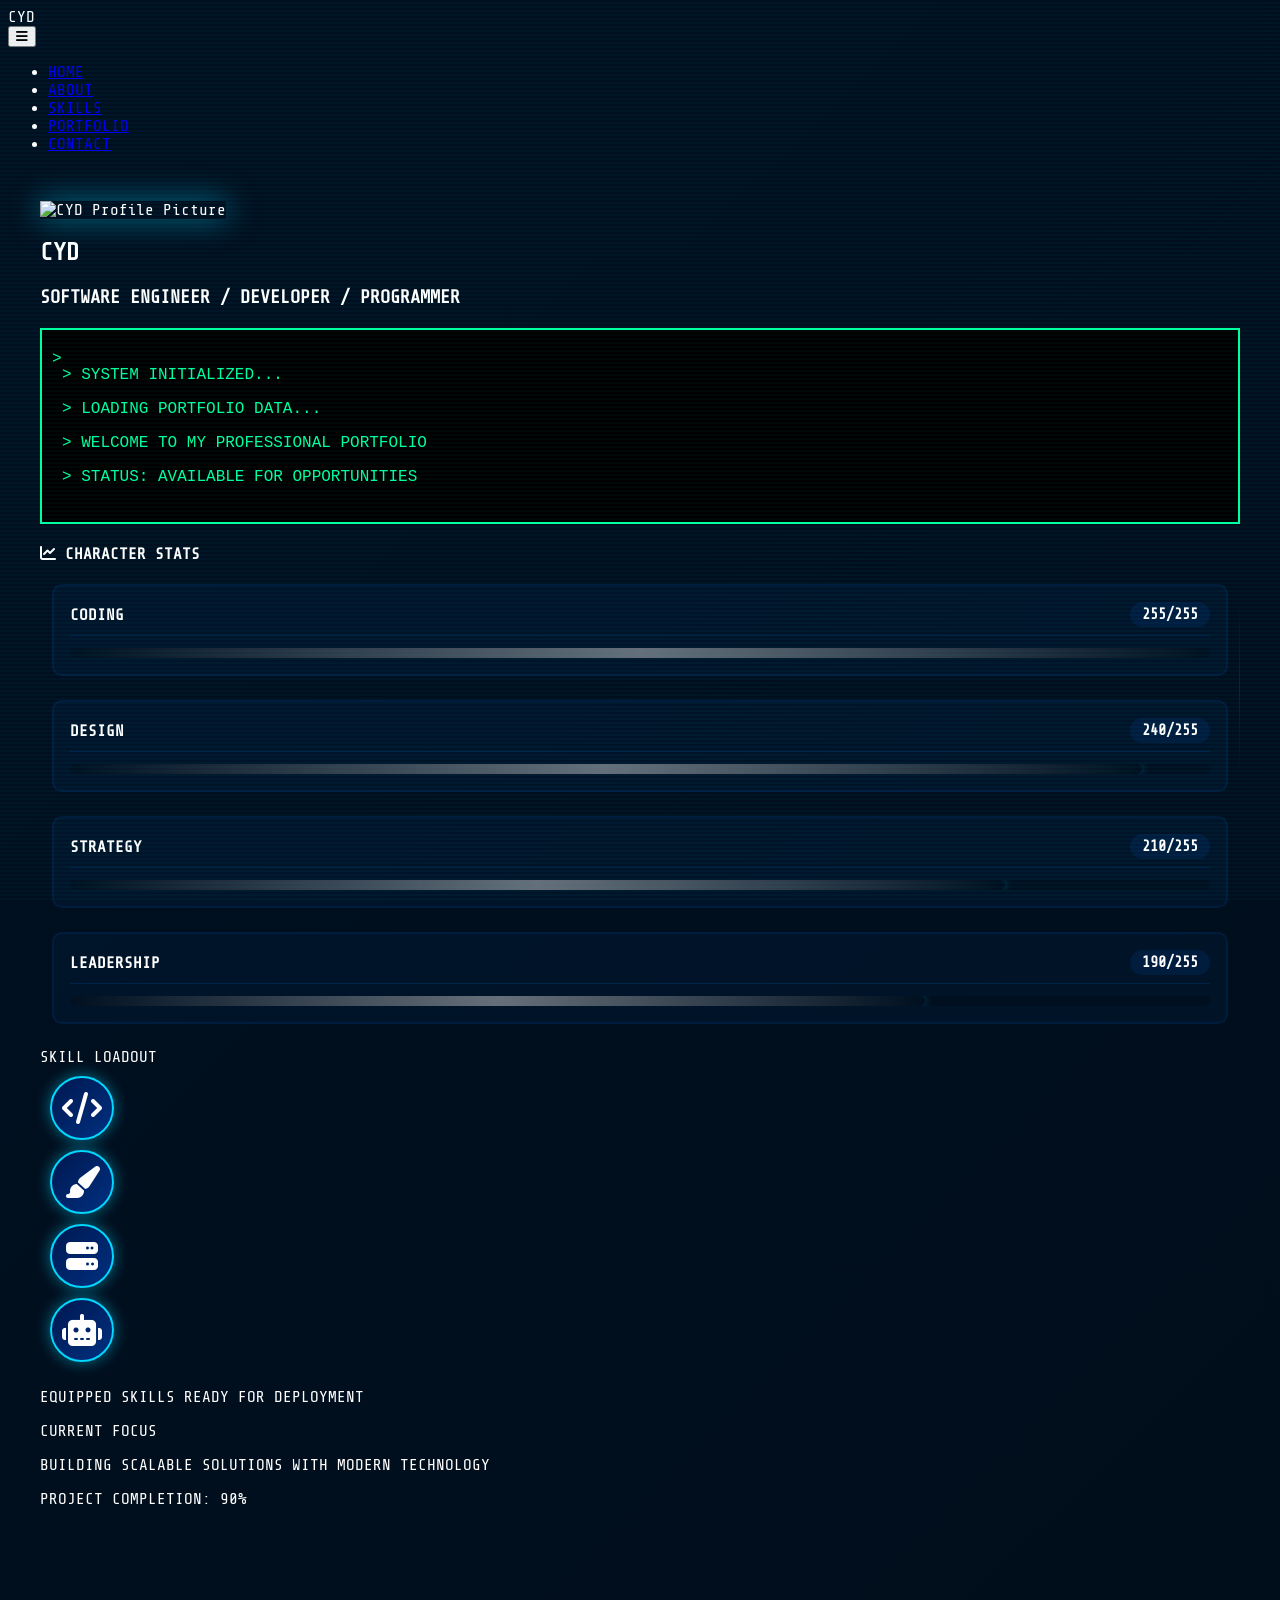
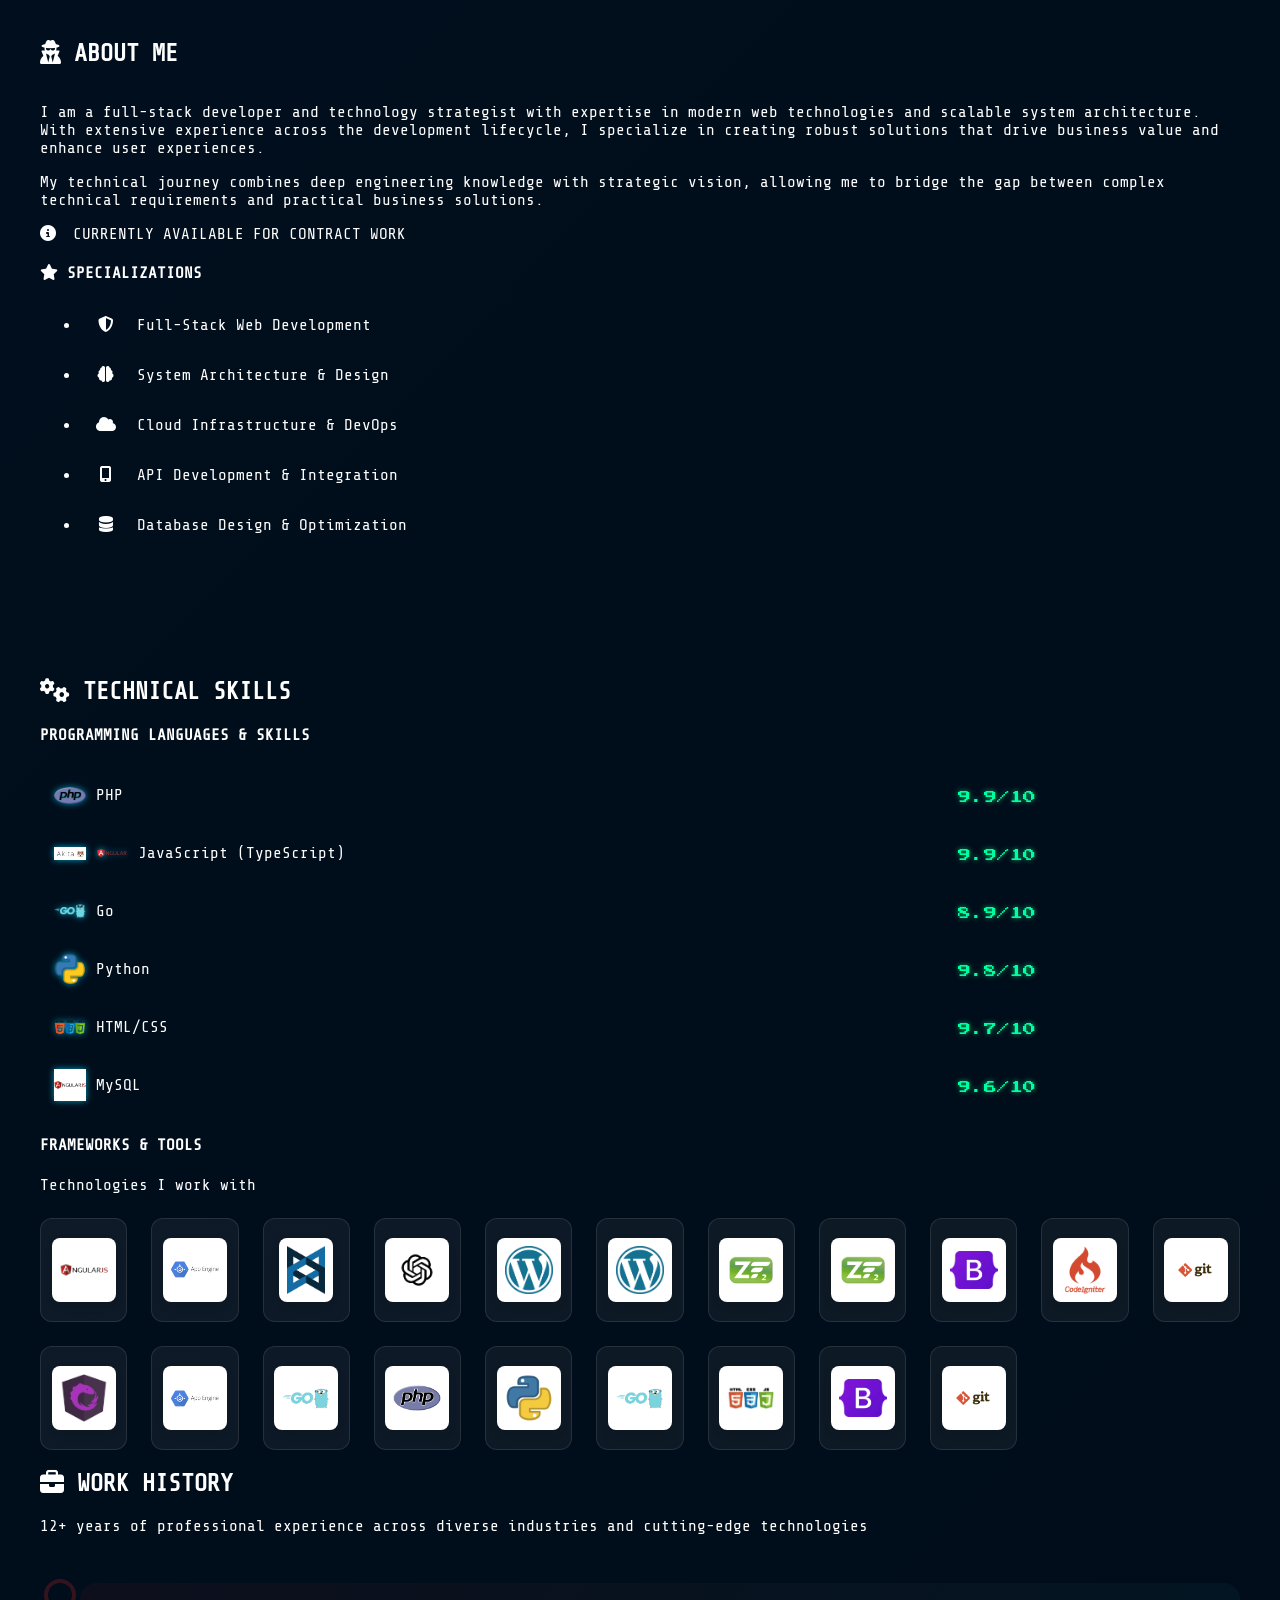
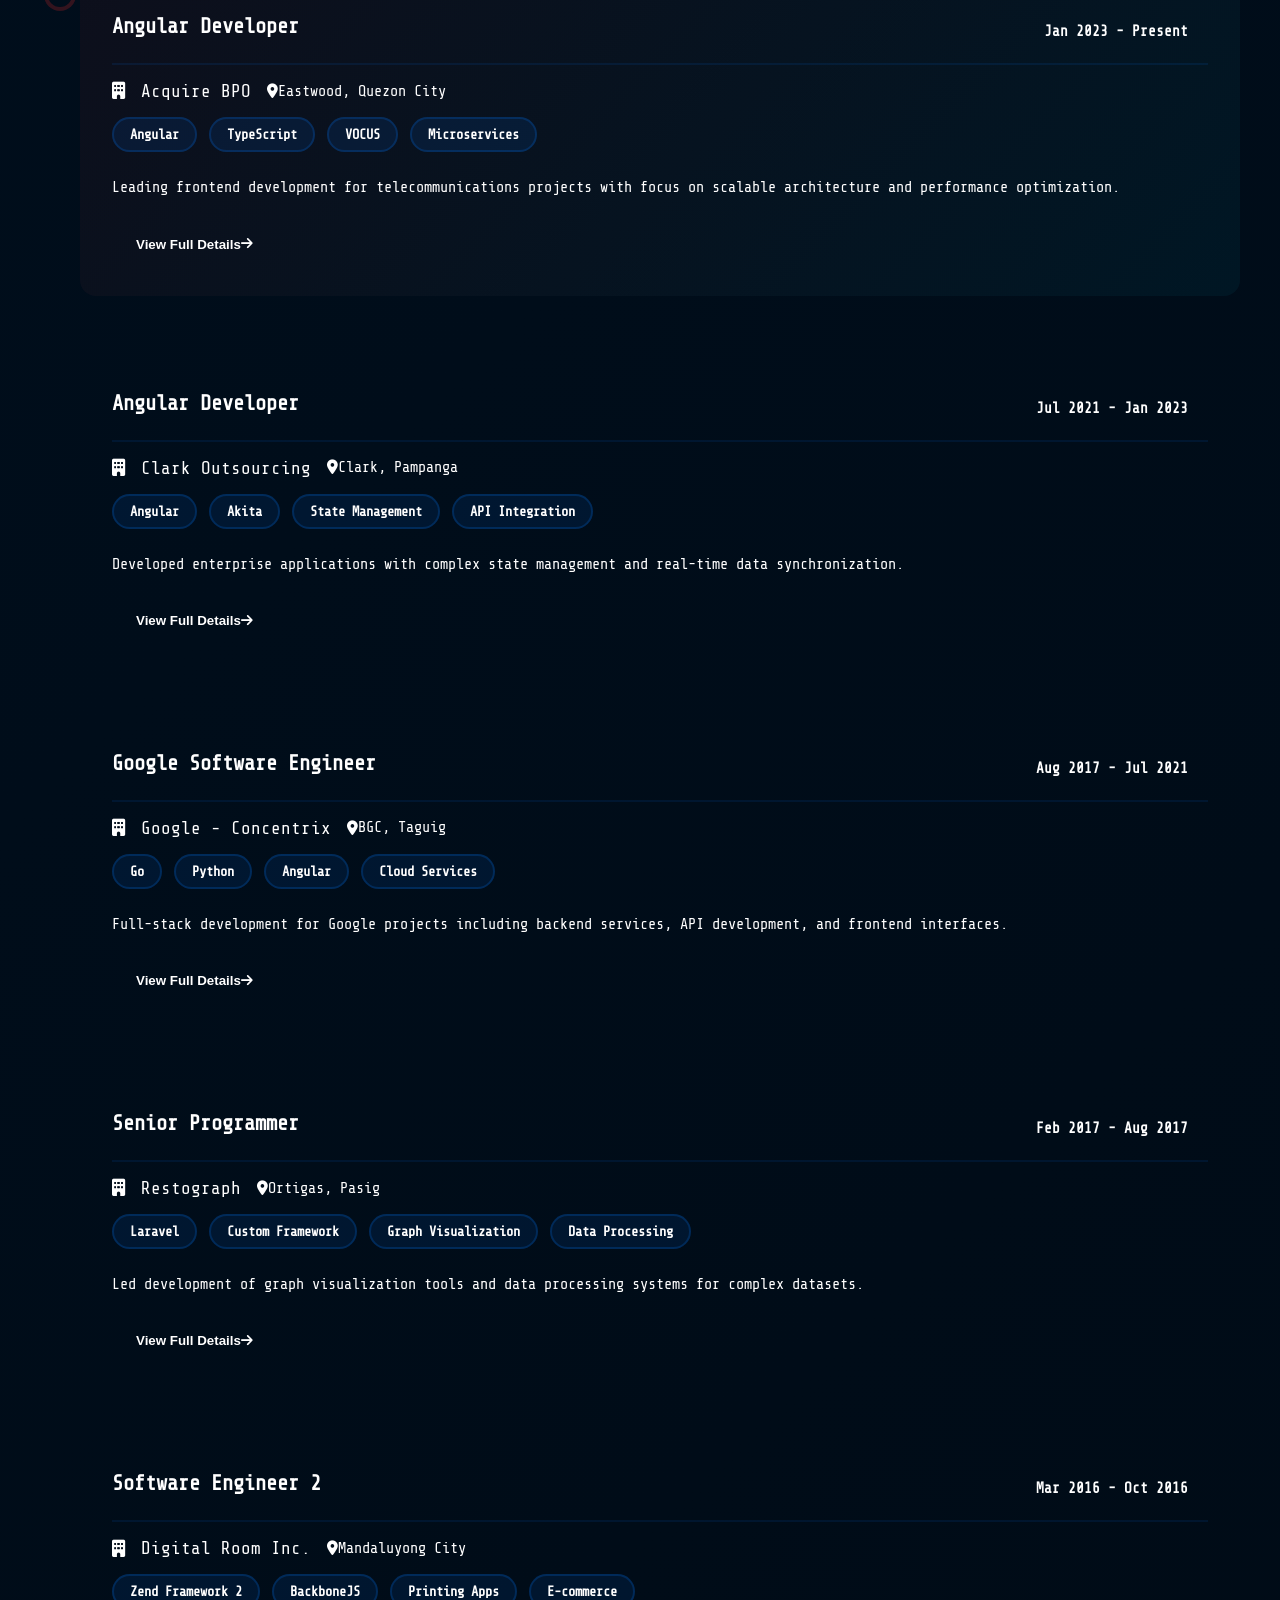
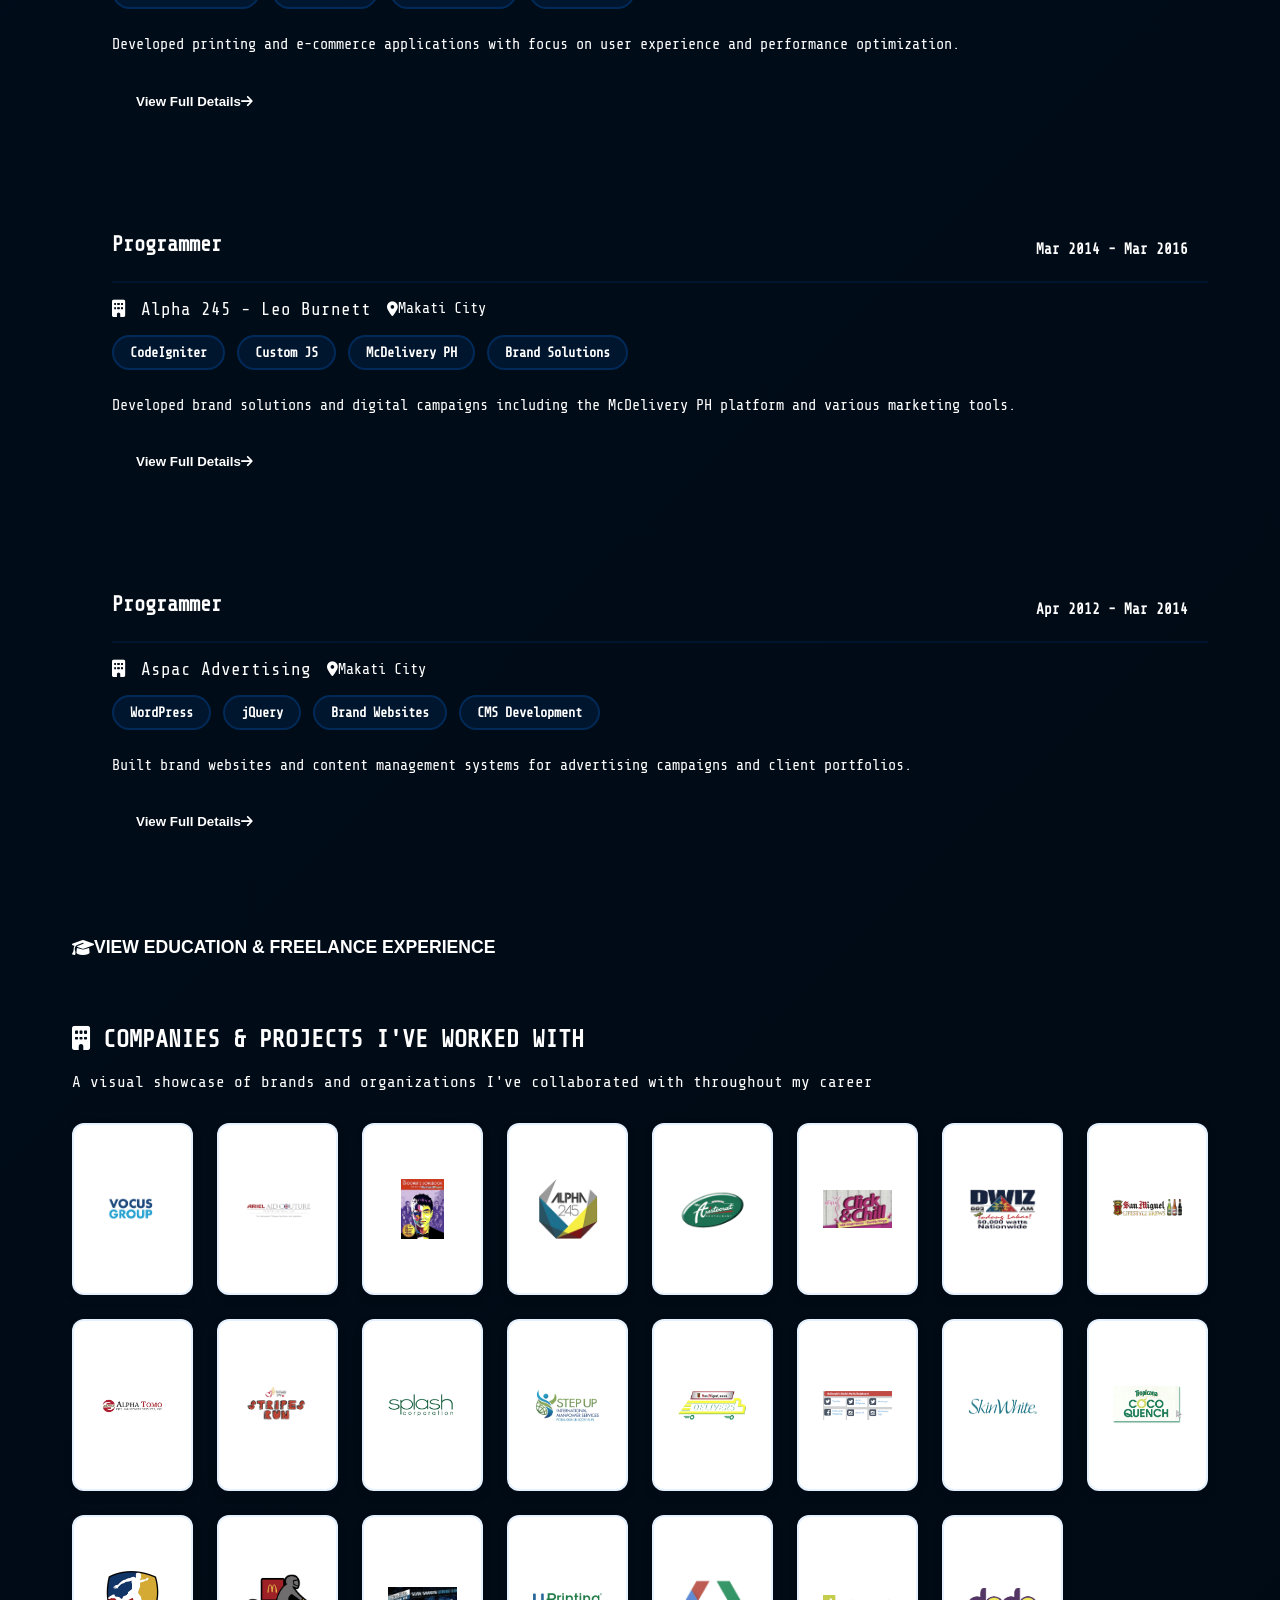
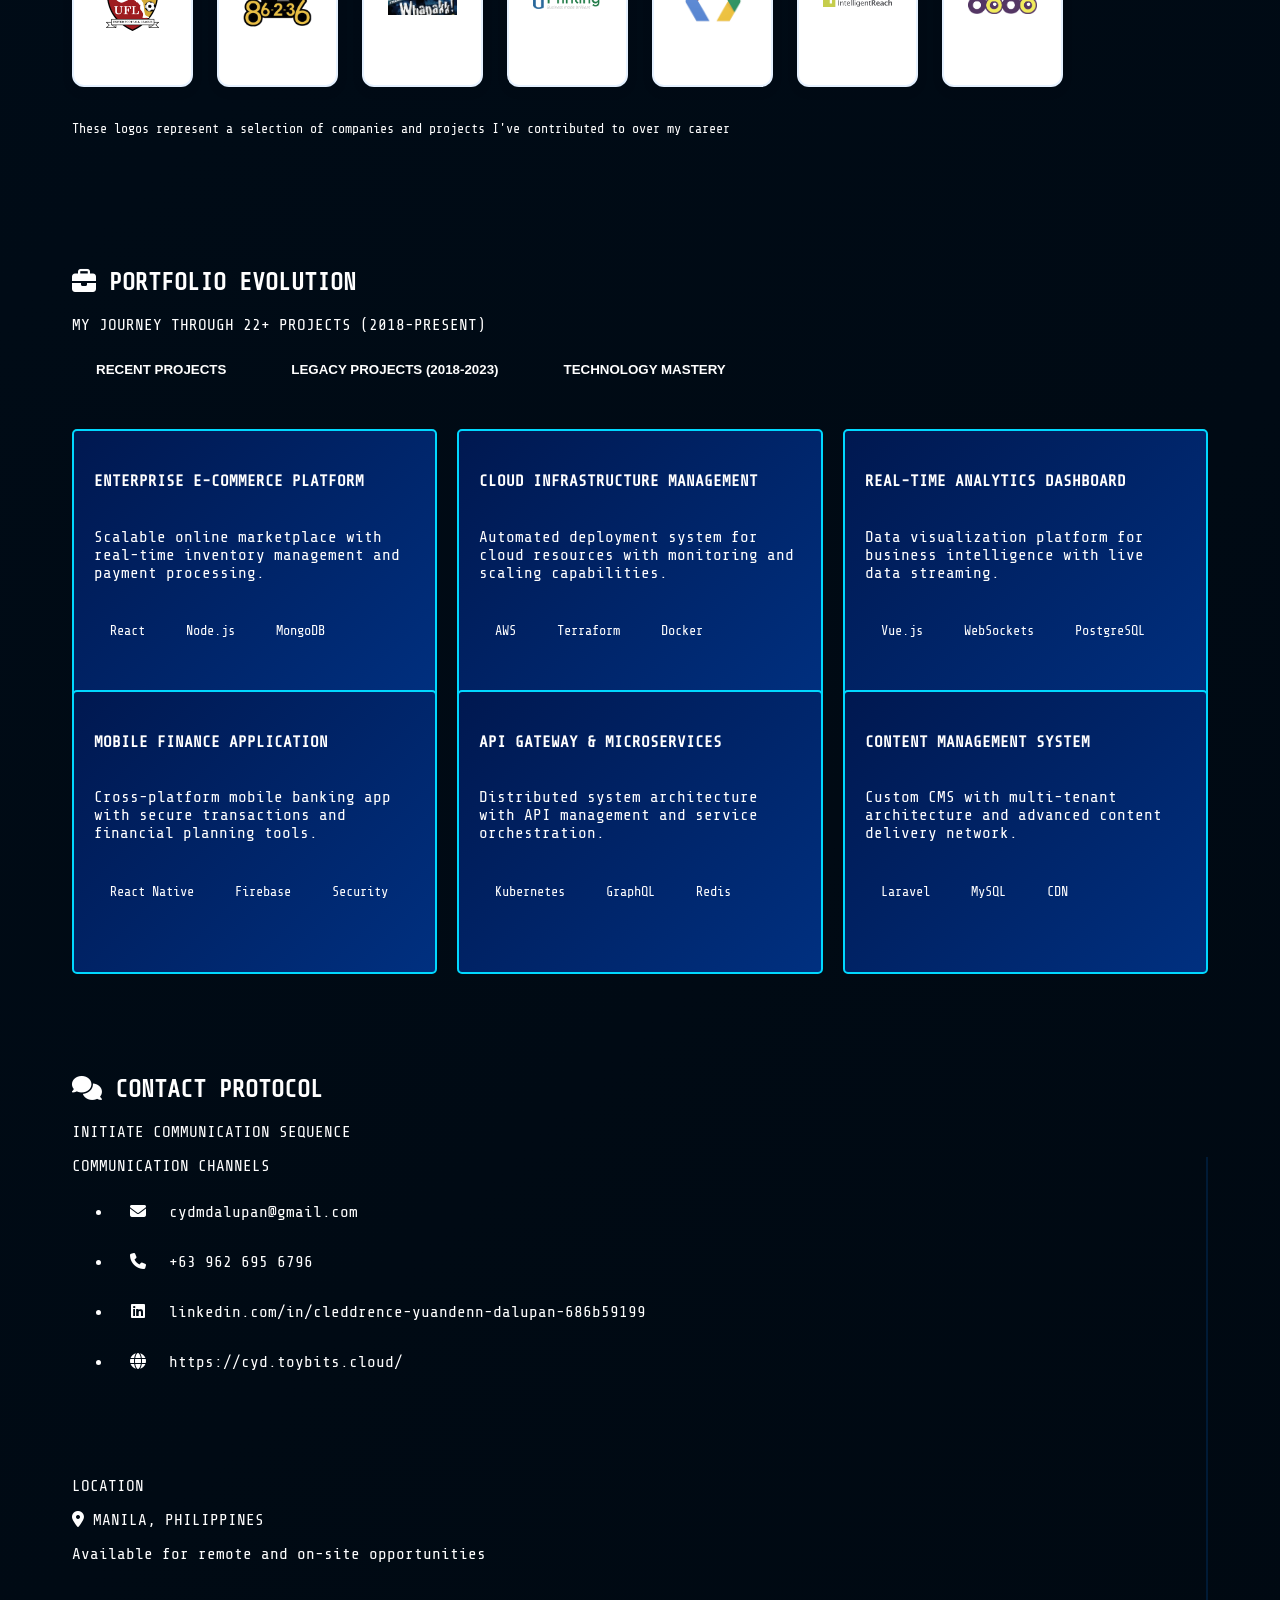
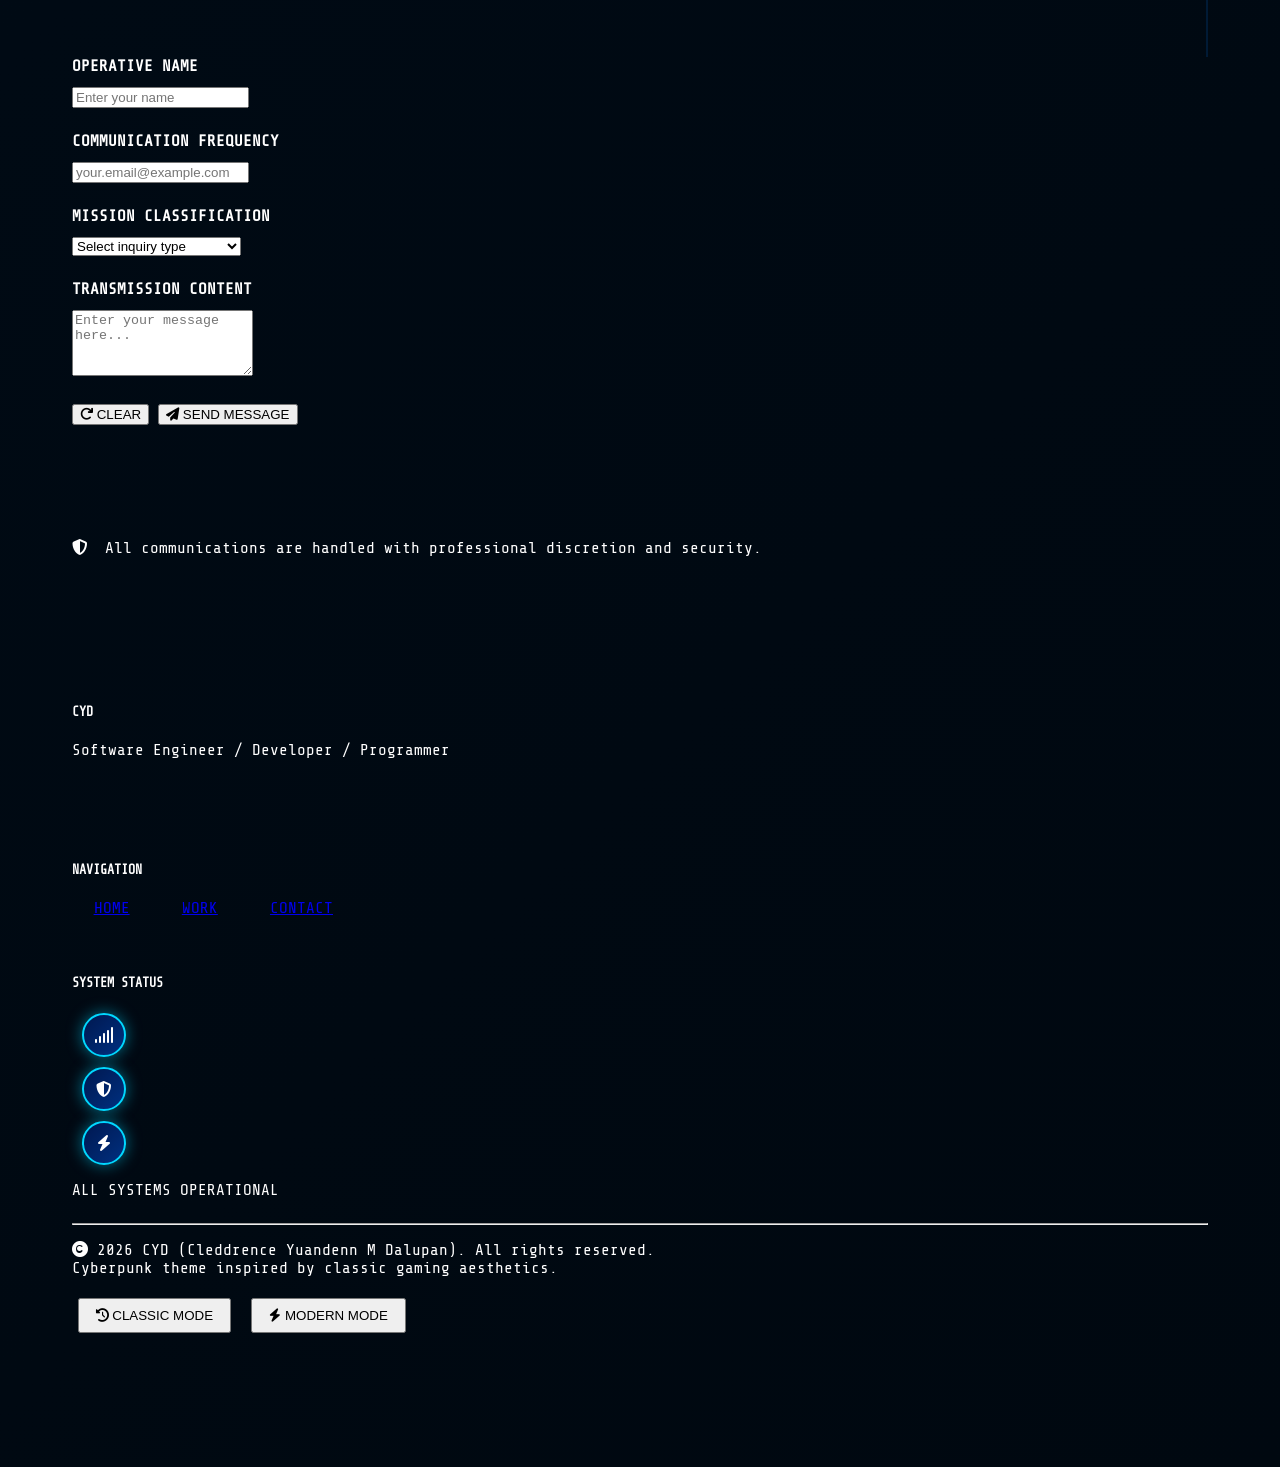
==== commit 5e8b05a9: "Add white backgrounds to technology icons Improved icon visibility by adding white backgrounds: - Ad" ====
--- a/index.html
+++ b/index.html
@@ -1434,11 +1434,16 @@
             object-fit: contain;
             filter: grayscale(20%);
             transition: all 0.3s ease;
+            background-color: white;
+            padding: 8px;
+            border-radius: 8px;
+            box-shadow: 0 4px 8px rgba(0, 0, 0, 0.1);
         }
         
         .skill-icon-item:hover .skill-icon {
             filter: grayscale(0%);
             transform: scale(1.1);
+            box-shadow: 0 6px 12px rgba(0, 0, 0, 0.15);
         }
         
         /* Responsive adjustments */
@@ -1455,6 +1460,8 @@
             .skill-icon {
                 width: 40px;
                 height: 40px;
+                padding: 6px;
+                border-radius: 6px;
             }
         }
         
@@ -1471,6 +1478,8 @@
             .skill-icon {
                 width: 36px;
                 height: 36px;
+                padding: 5px;
+                border-radius: 5px;
             }
         }
     </style>
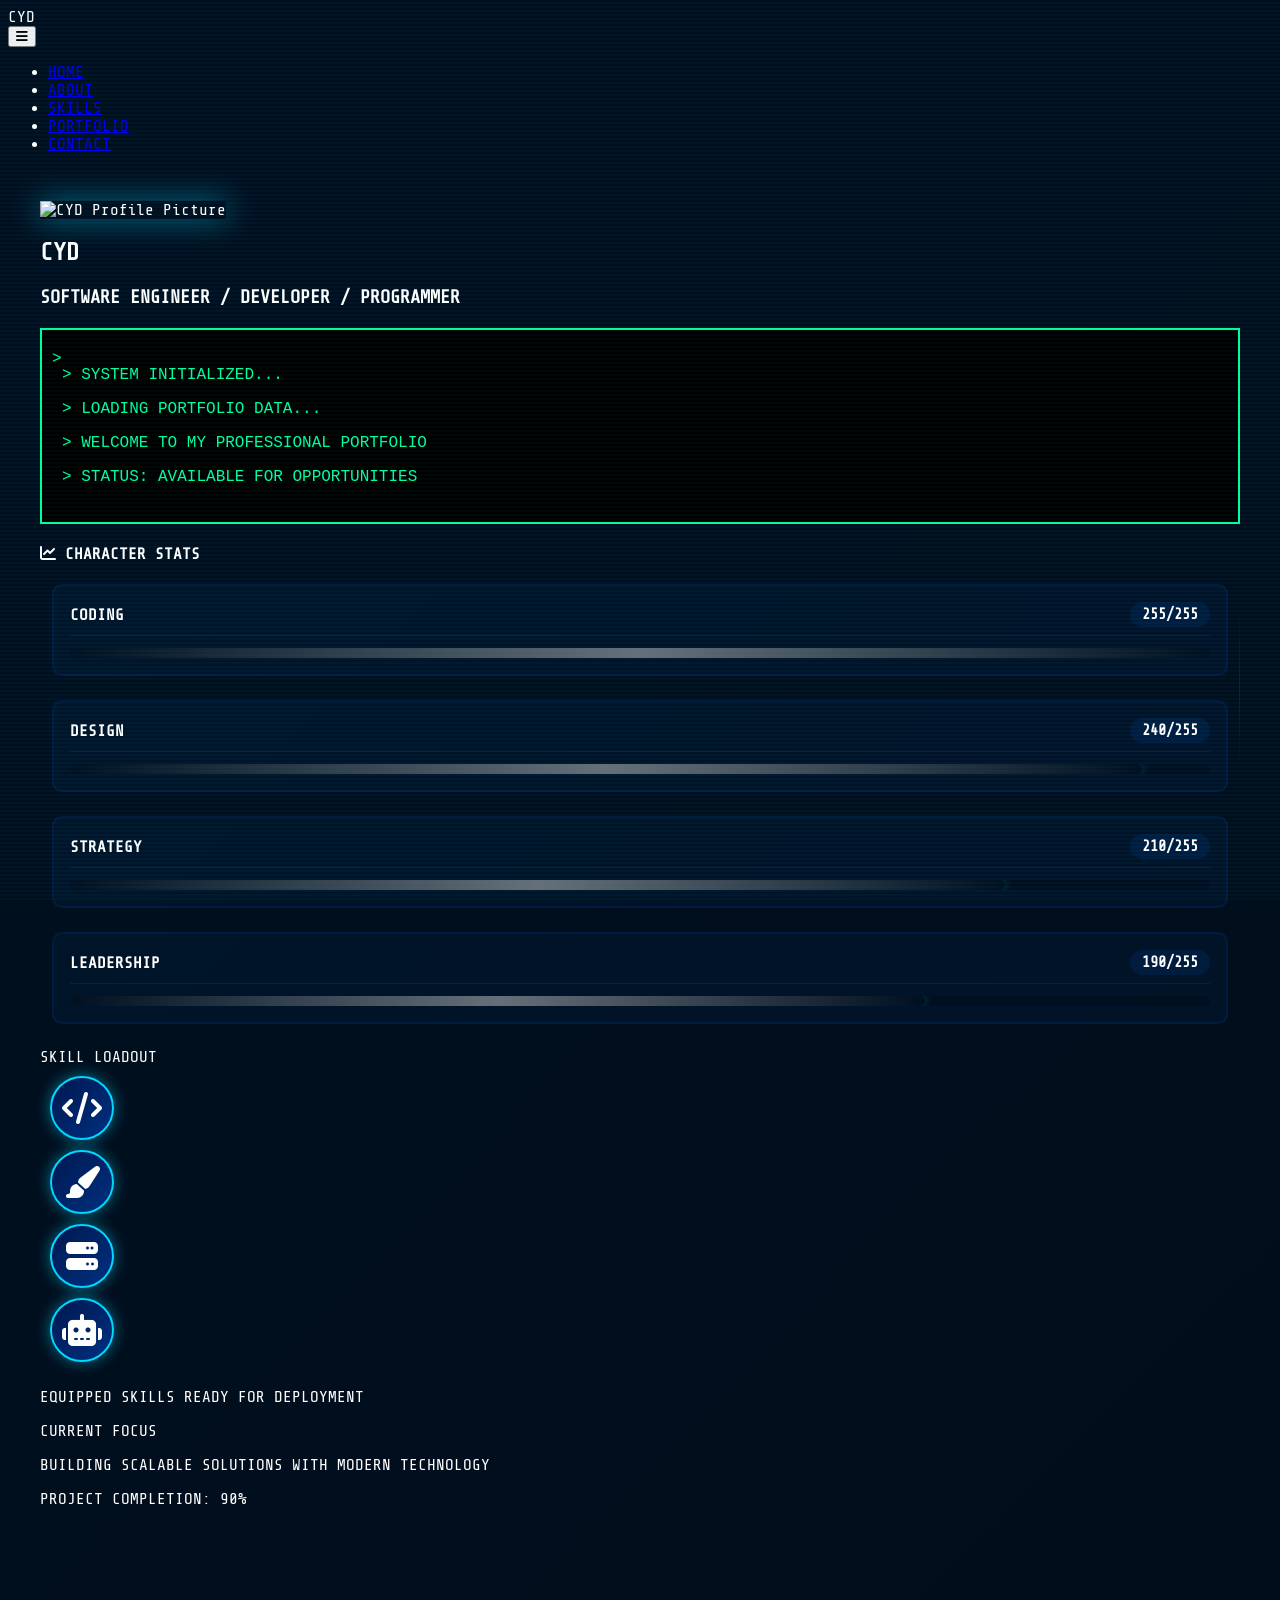
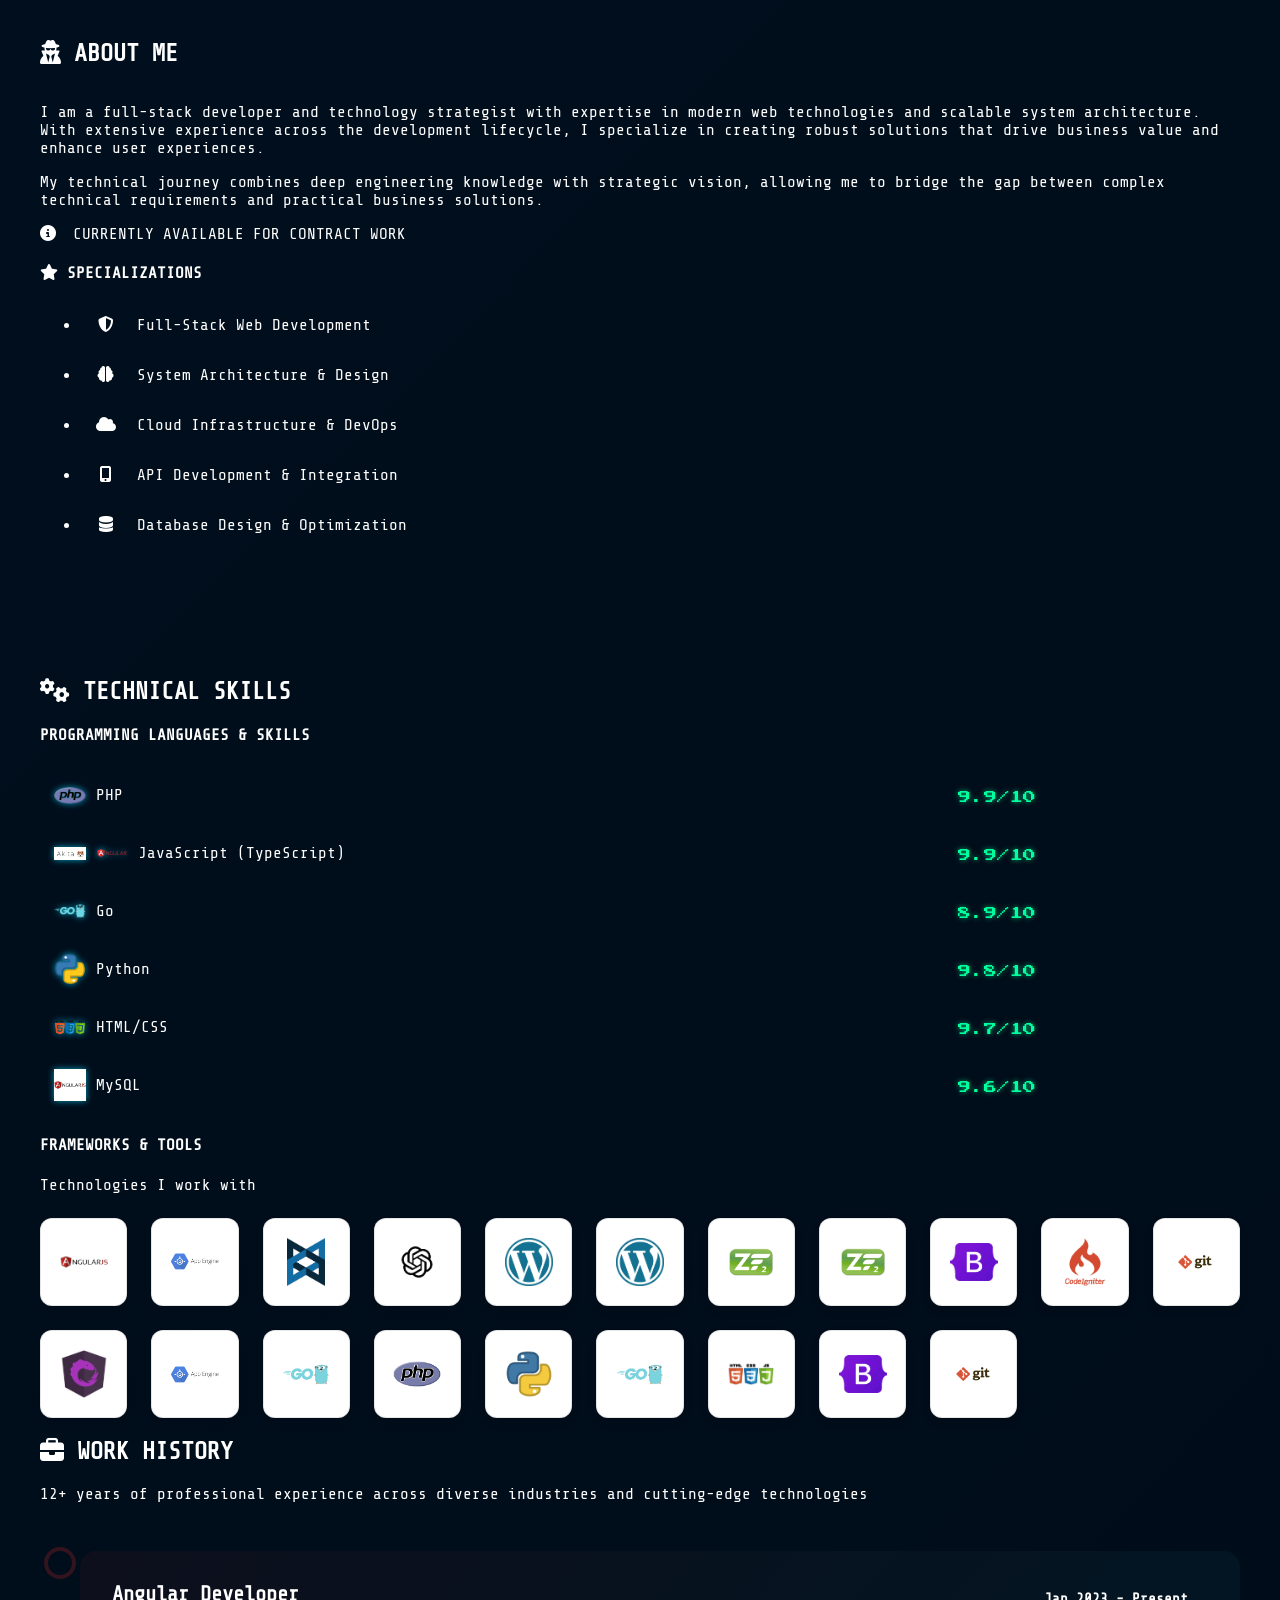
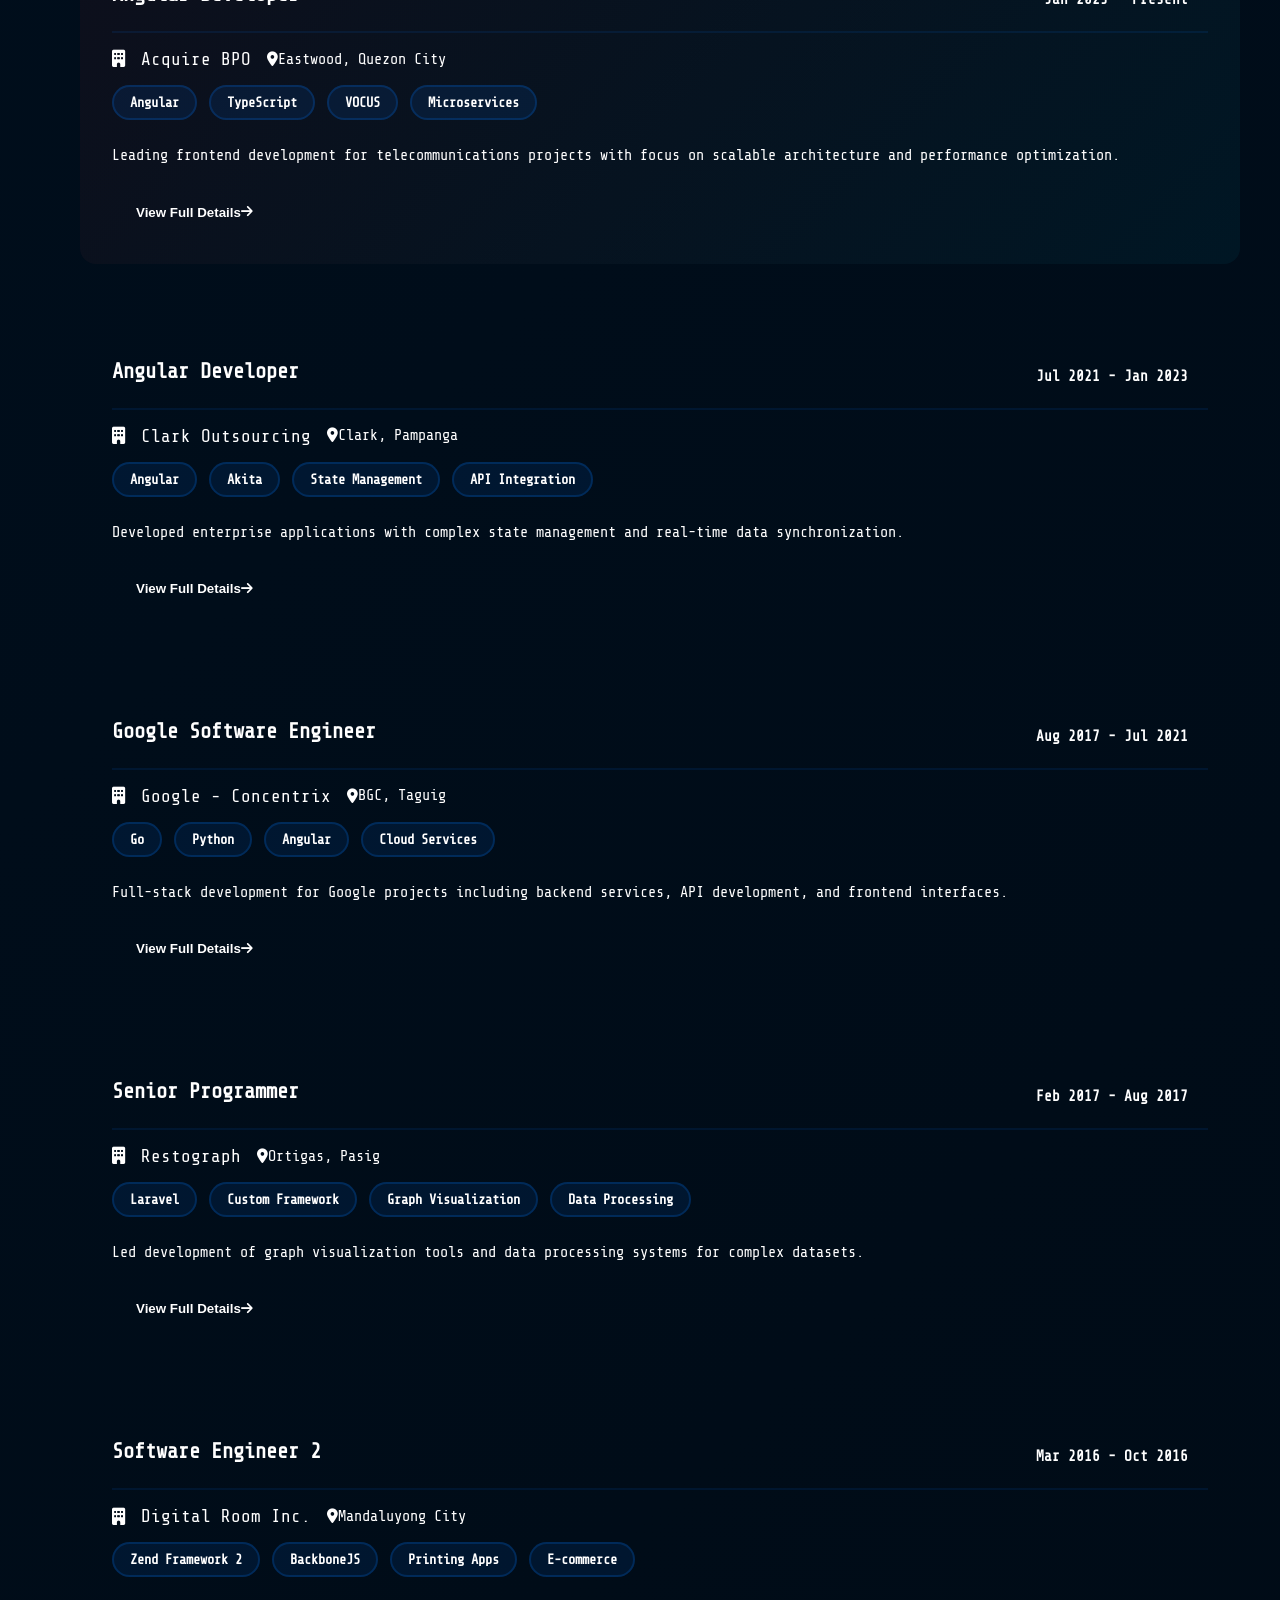
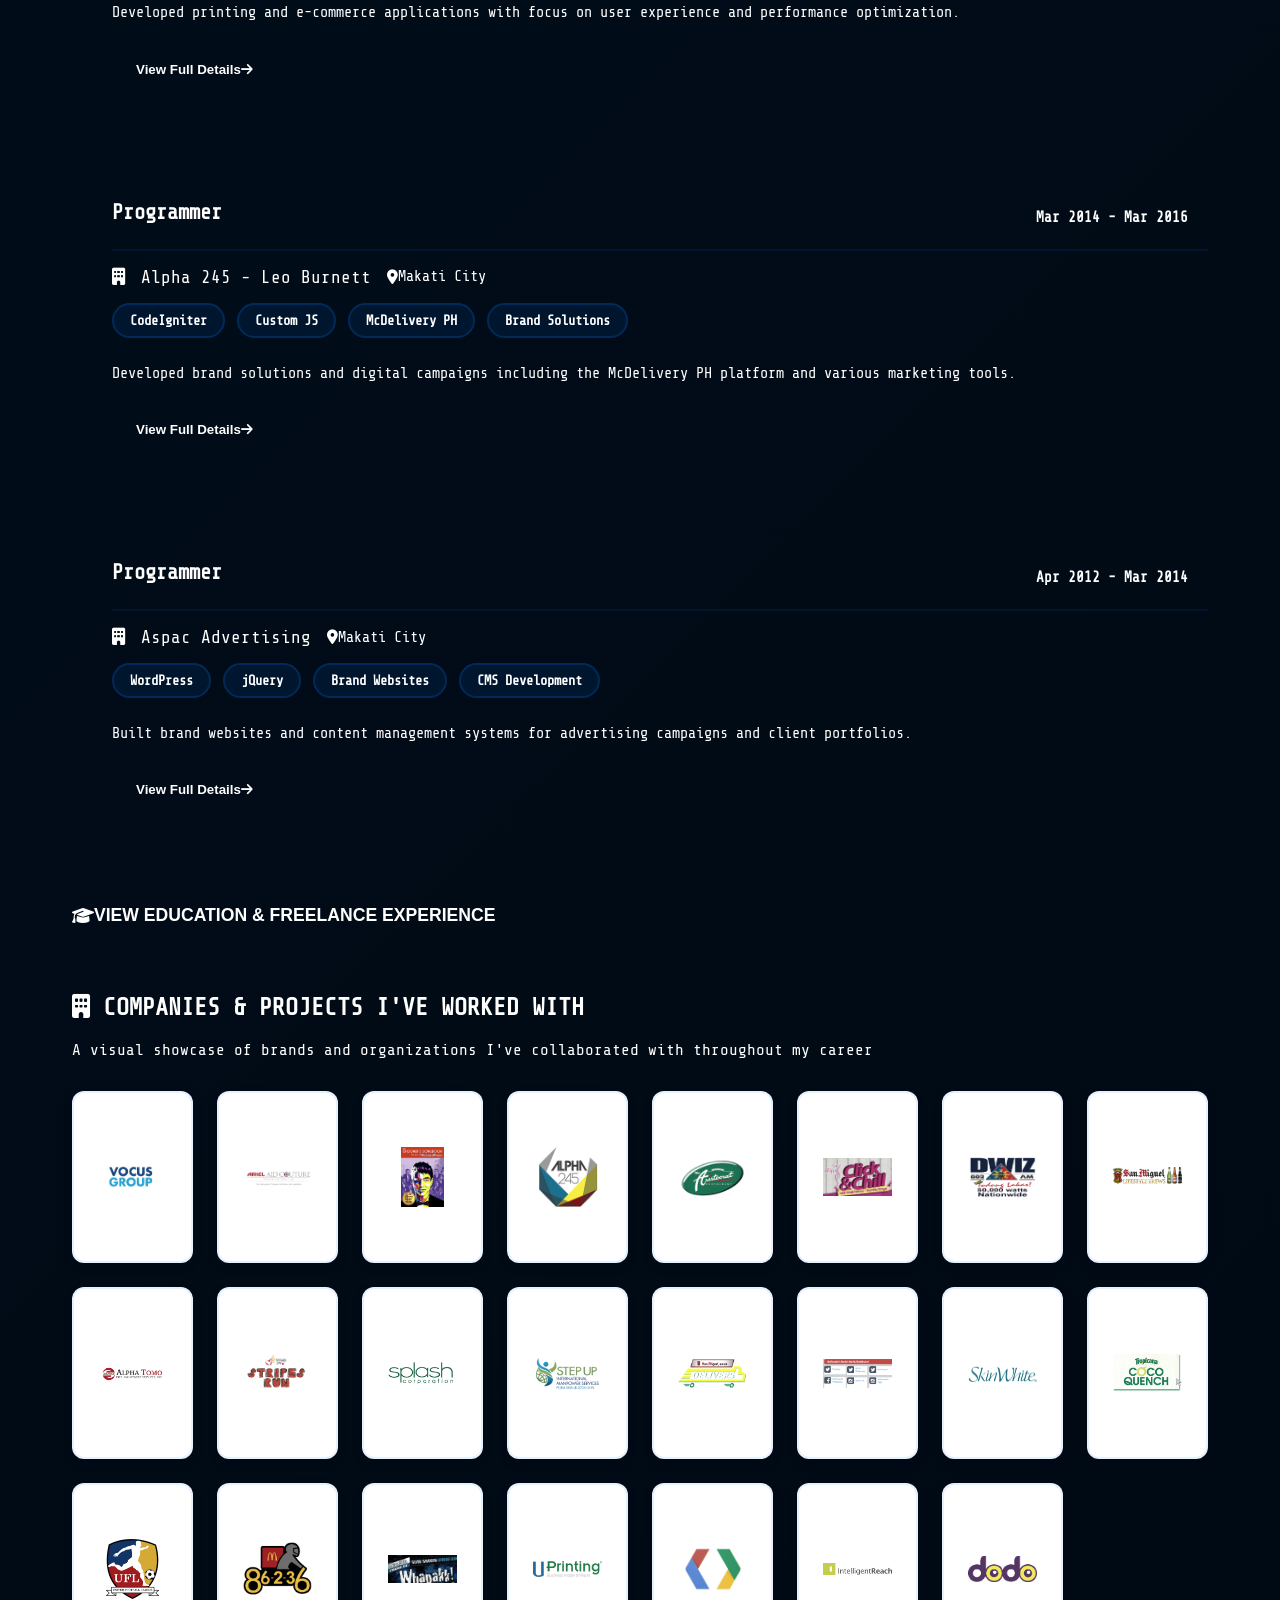
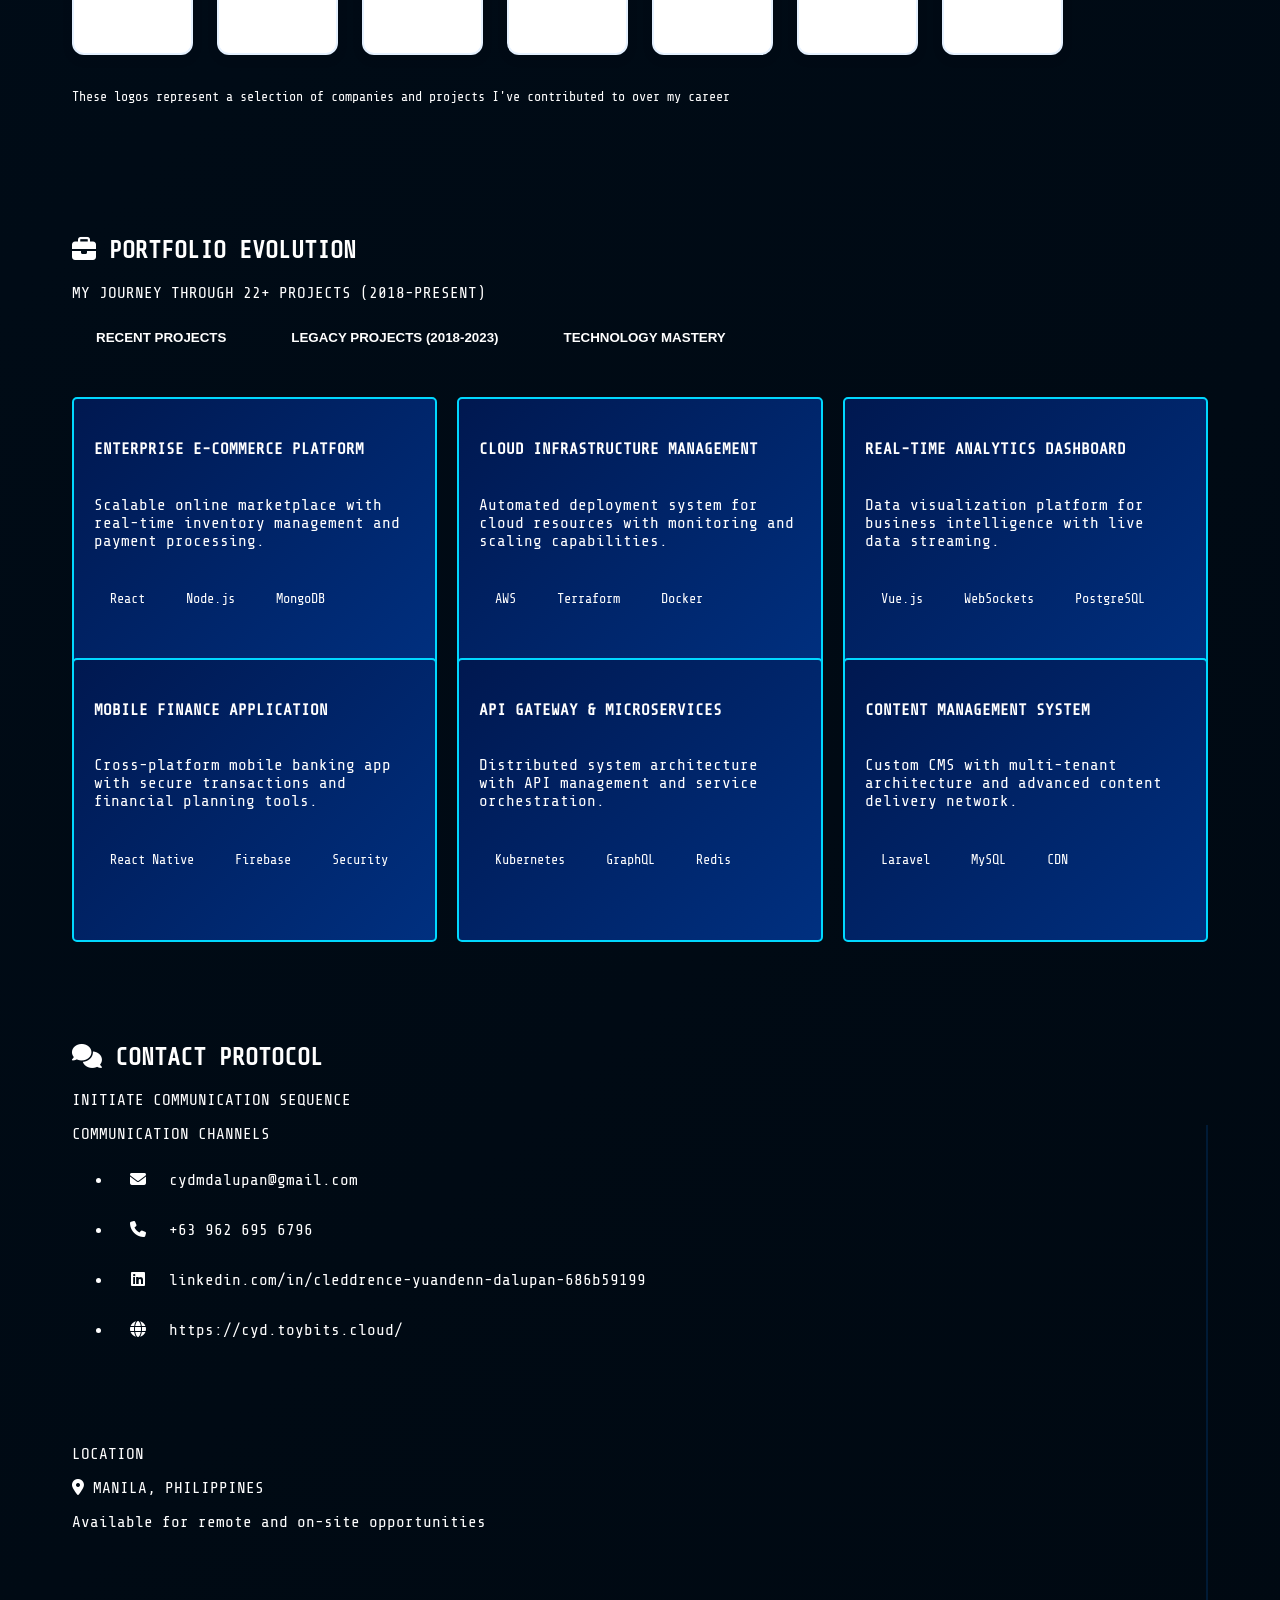
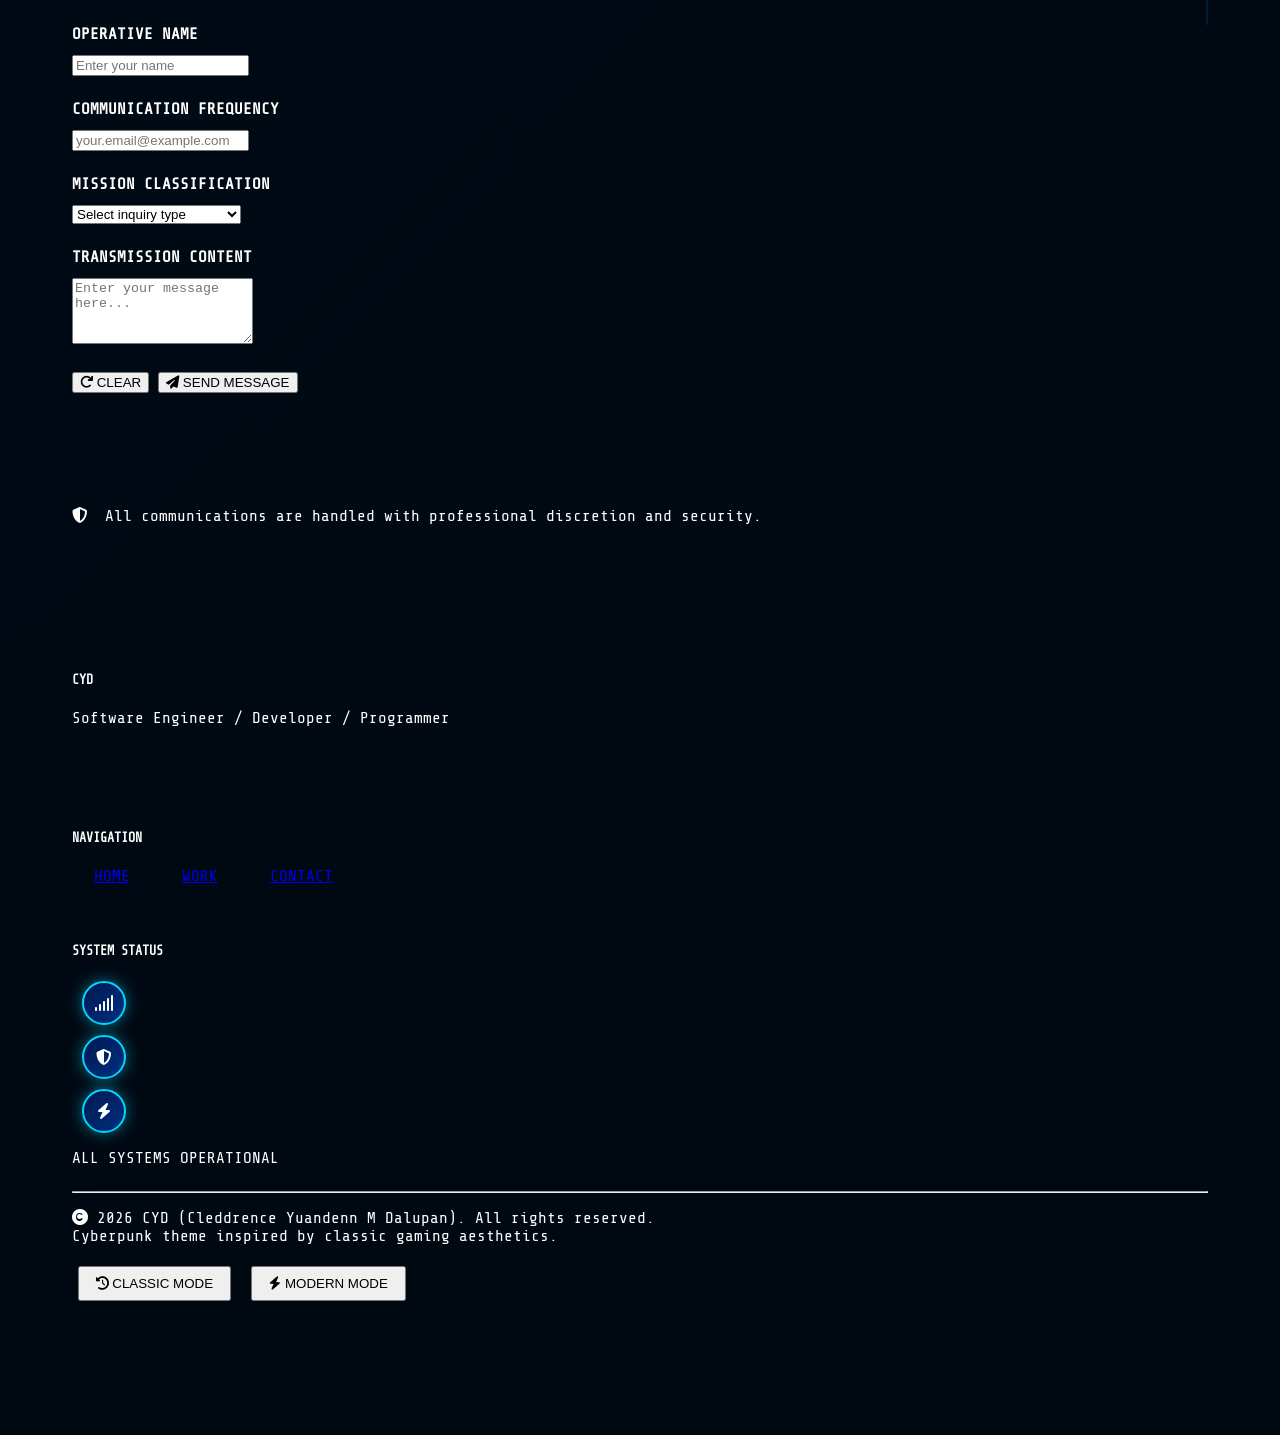
==== commit e1349851: "Fix icon sizing: Use white background on skill-icon-item instead of icons Corrected design approach:" ====
--- a/index.html
+++ b/index.html
@@ -1414,18 +1414,19 @@
             display: flex;
             align-items: center;
             justify-content: center;
-            background: rgba(255, 255, 255, 0.05);
+            background: white;
             border-radius: 12px;
             padding: 1.2rem;
             transition: all 0.3s ease;
-            border: 1px solid rgba(255, 255, 255, 0.1);
+            border: 1px solid rgba(0, 0, 0, 0.1);
+            box-shadow: 0 4px 8px rgba(0, 0, 0, 0.1);
         }
         
         .skill-icon-item:hover {
-            background: rgba(0, 123, 255, 0.15);
+            background: white;
             border-color: var(--ff-primary);
             transform: translateY(-5px);
-            box-shadow: 0 10px 25px rgba(0, 123, 255, 0.2);
+            box-shadow: 0 10px 25px rgba(0, 123, 255, 0.3);
         }
         
         .skill-icon {
@@ -1434,16 +1435,11 @@
             object-fit: contain;
             filter: grayscale(20%);
             transition: all 0.3s ease;
-            background-color: white;
-            padding: 8px;
-            border-radius: 8px;
-            box-shadow: 0 4px 8px rgba(0, 0, 0, 0.1);
         }
         
         .skill-icon-item:hover .skill-icon {
             filter: grayscale(0%);
             transform: scale(1.1);
-            box-shadow: 0 6px 12px rgba(0, 0, 0, 0.15);
         }
         
         /* Responsive adjustments */
@@ -1460,8 +1456,6 @@
             .skill-icon {
                 width: 40px;
                 height: 40px;
-                padding: 6px;
-                border-radius: 6px;
             }
         }
         
@@ -1478,8 +1472,6 @@
             .skill-icon {
                 width: 36px;
                 height: 36px;
-                padding: 5px;
-                border-radius: 5px;
             }
         }
     </style>
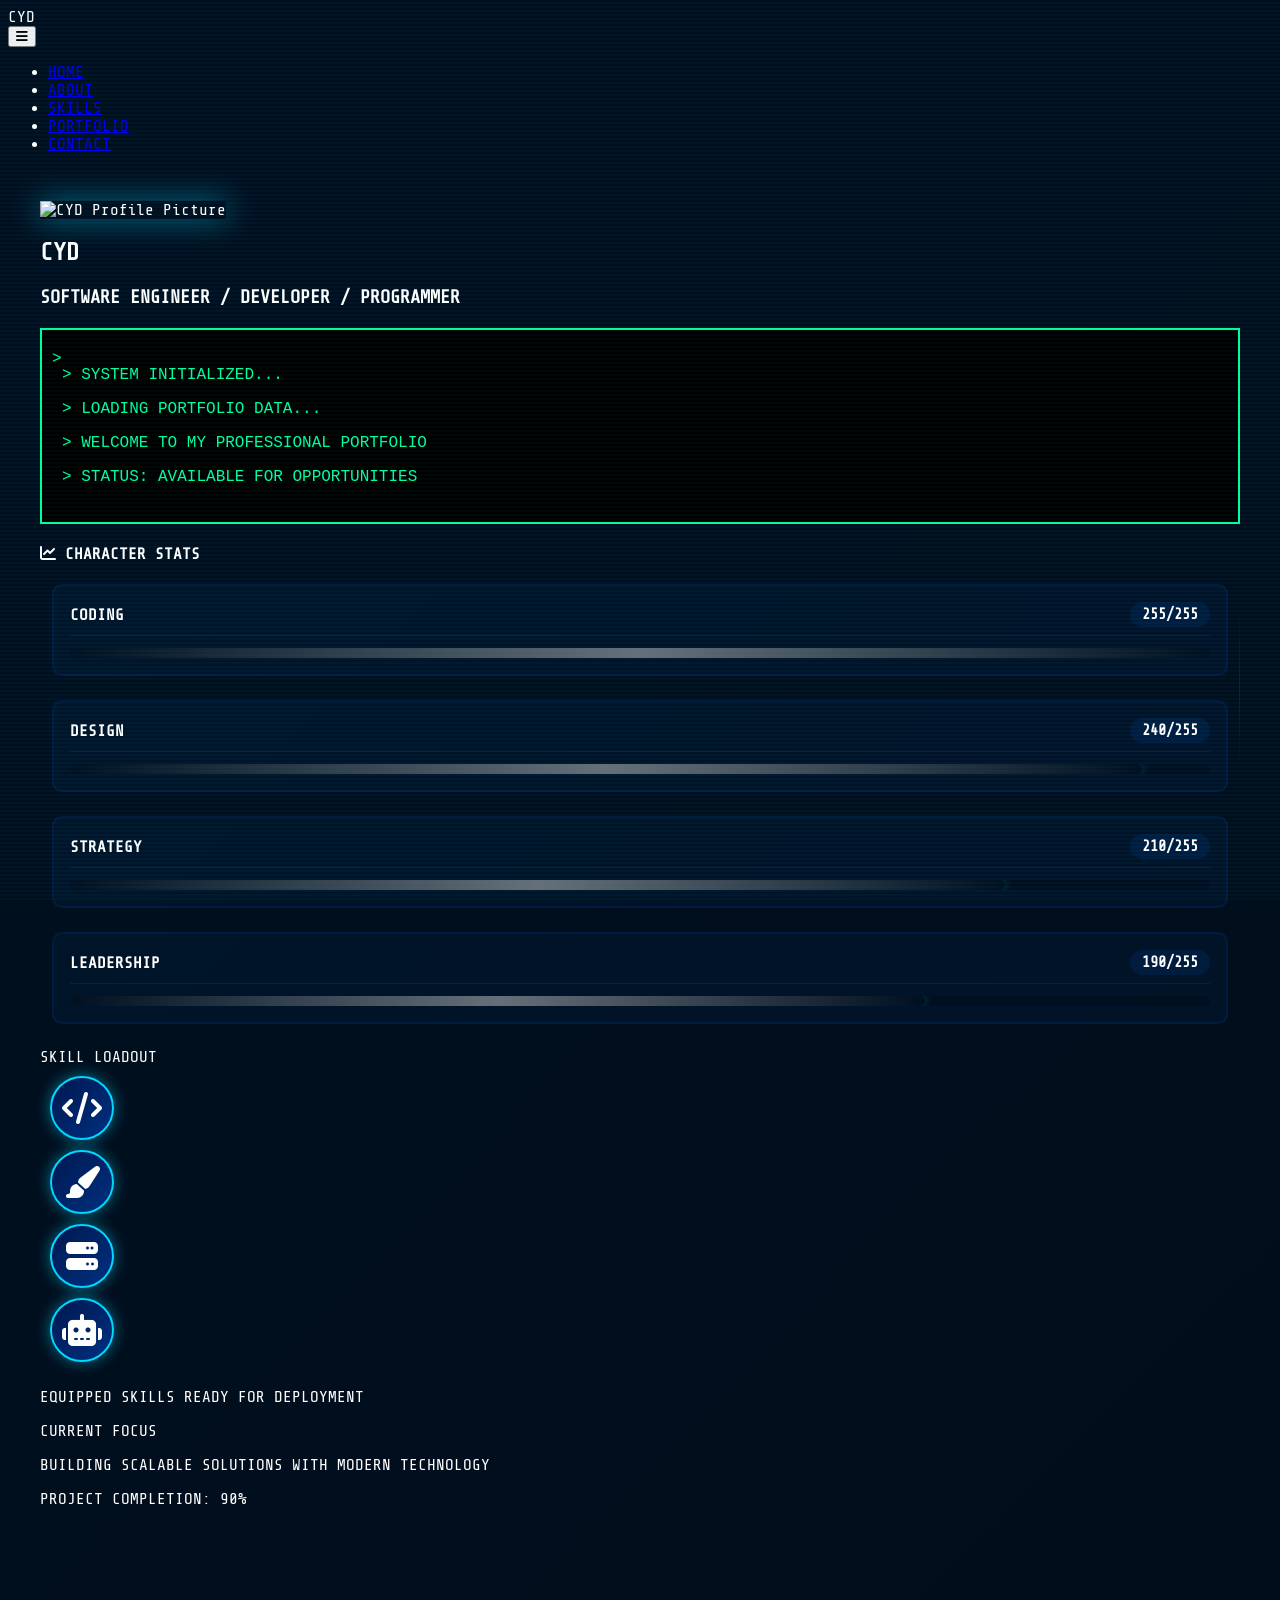
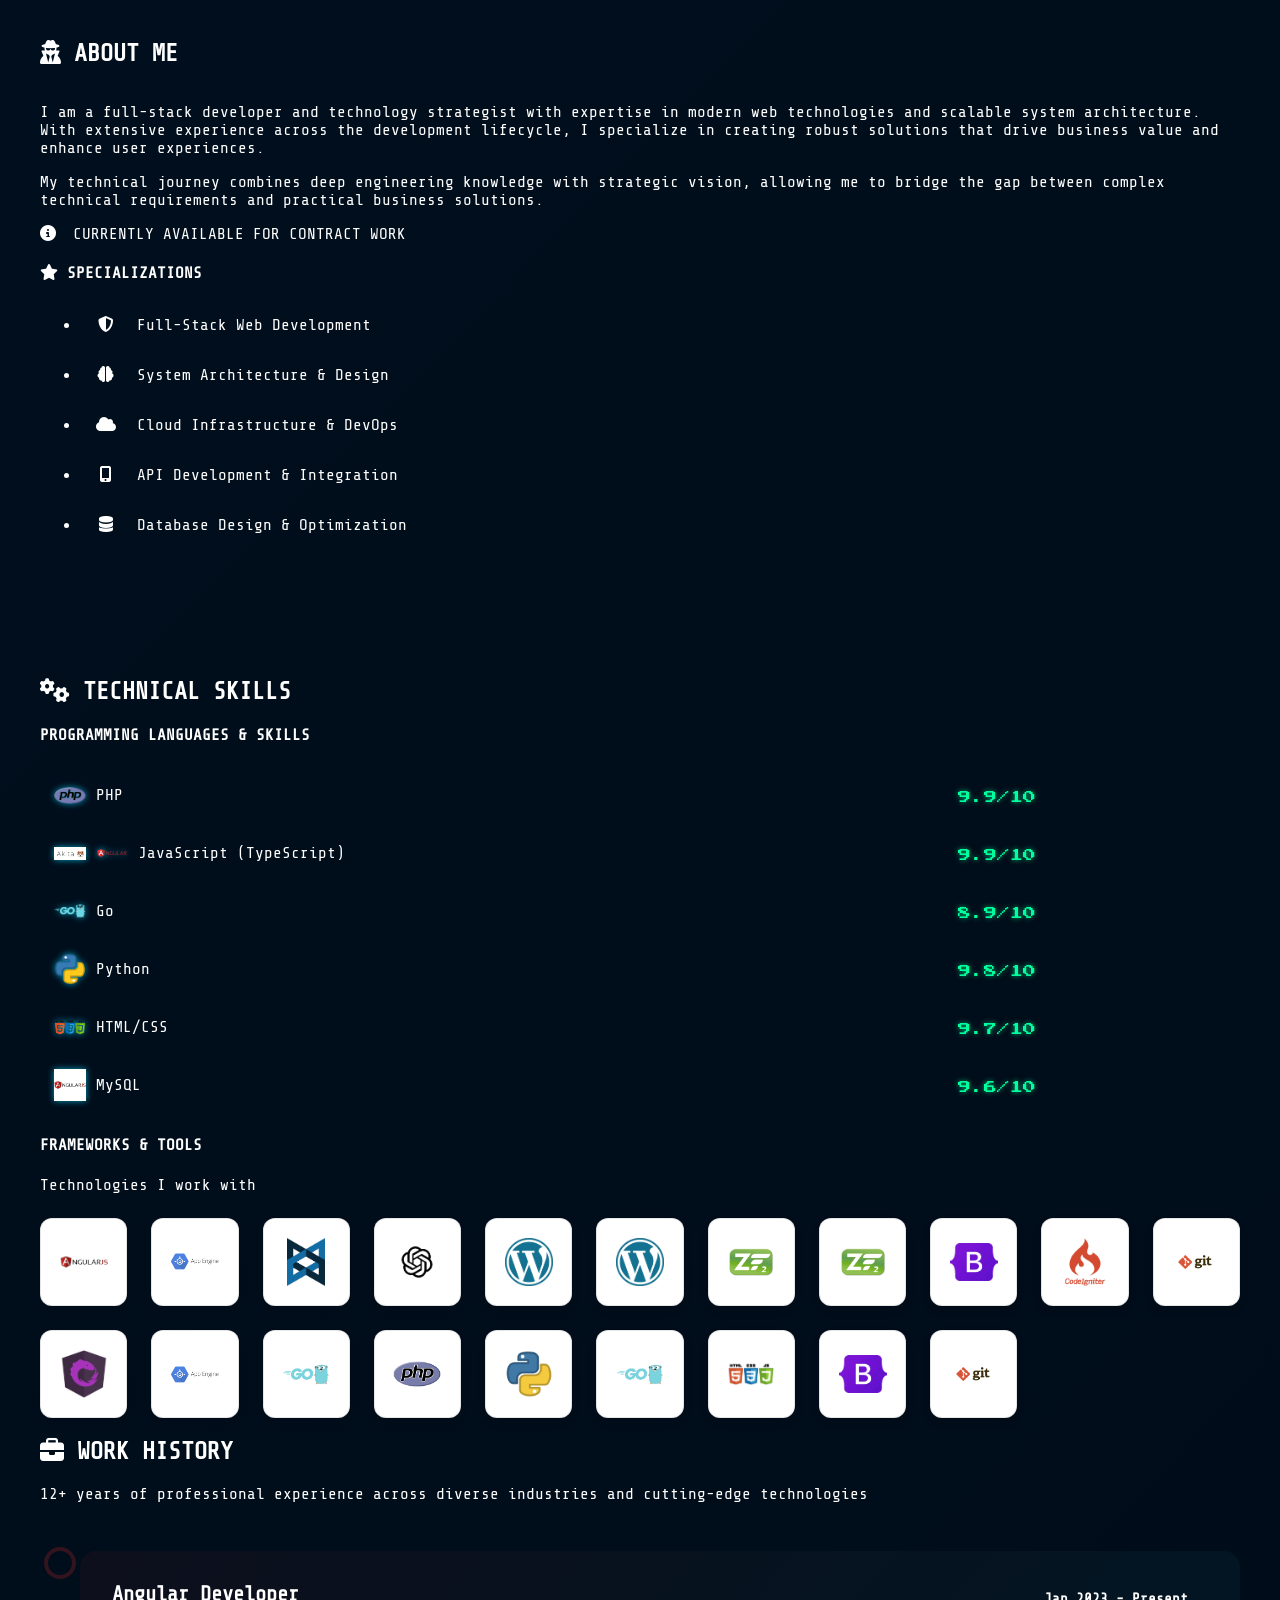
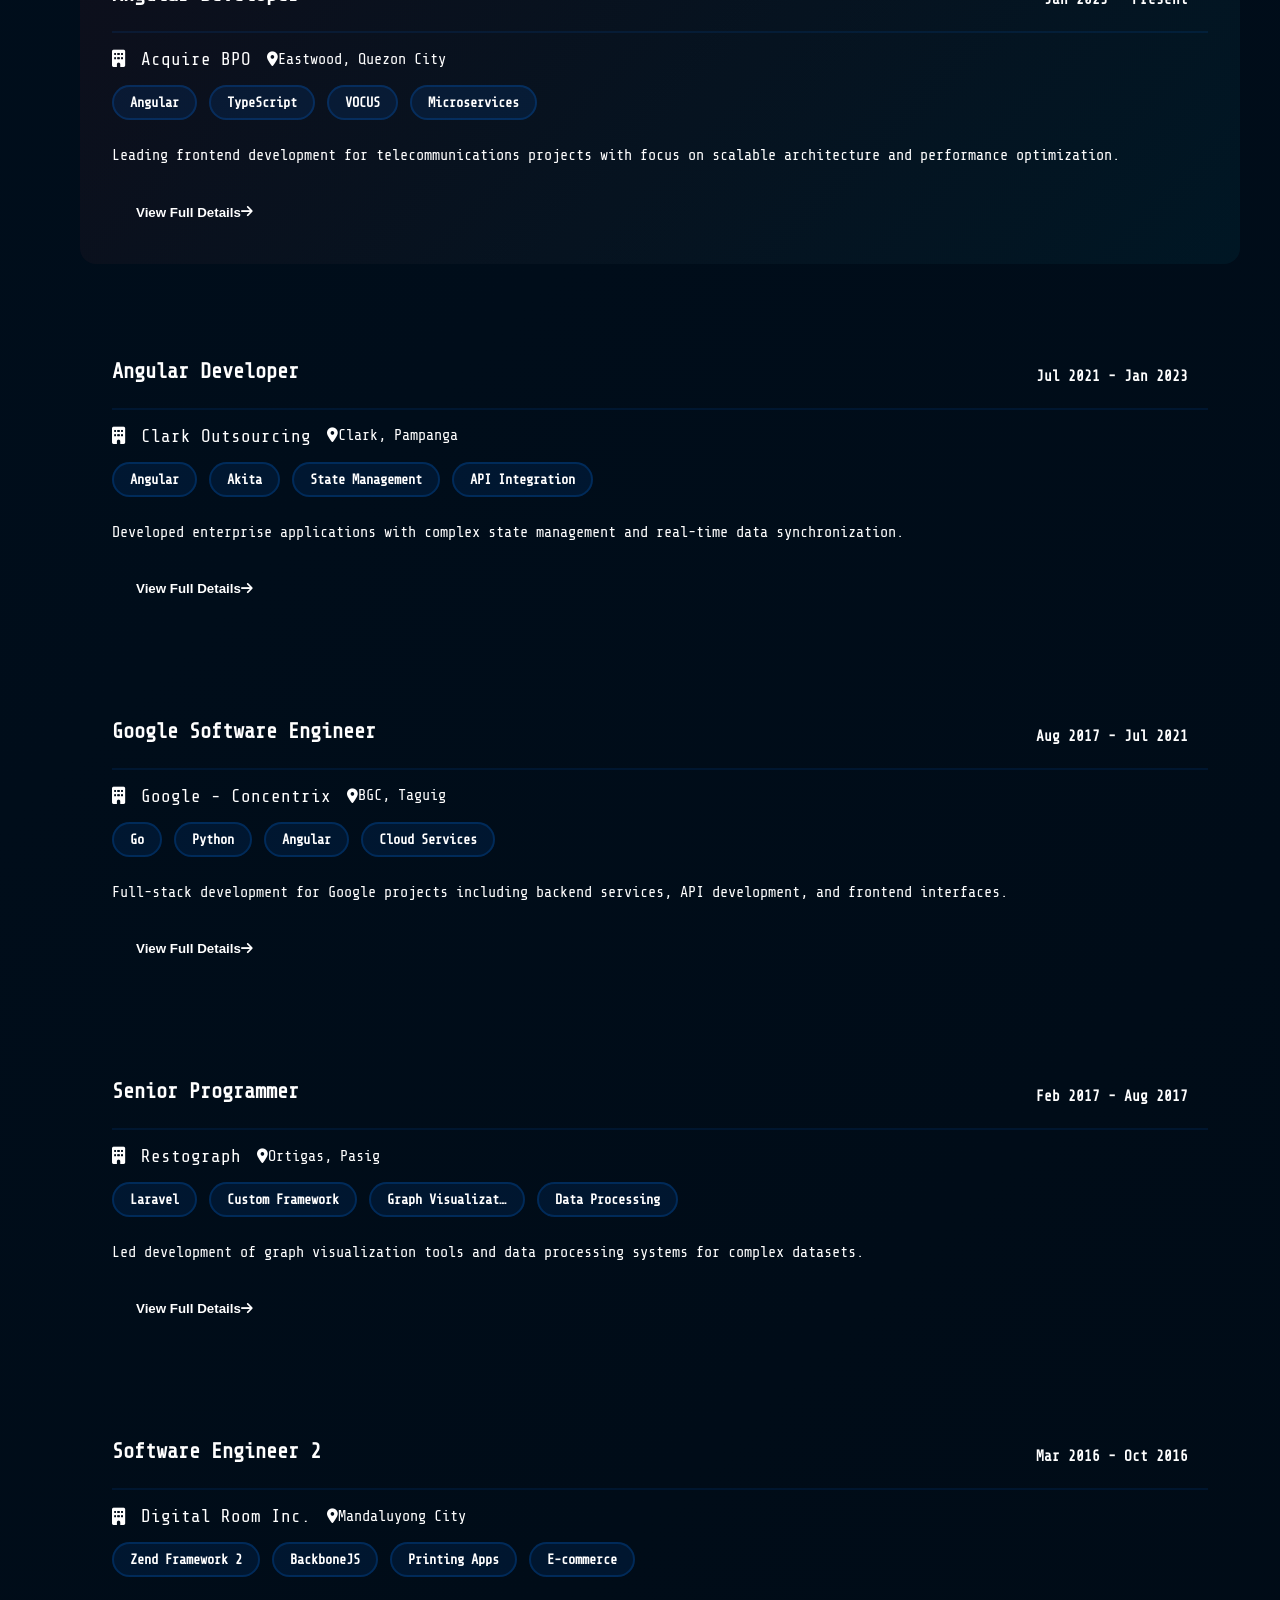
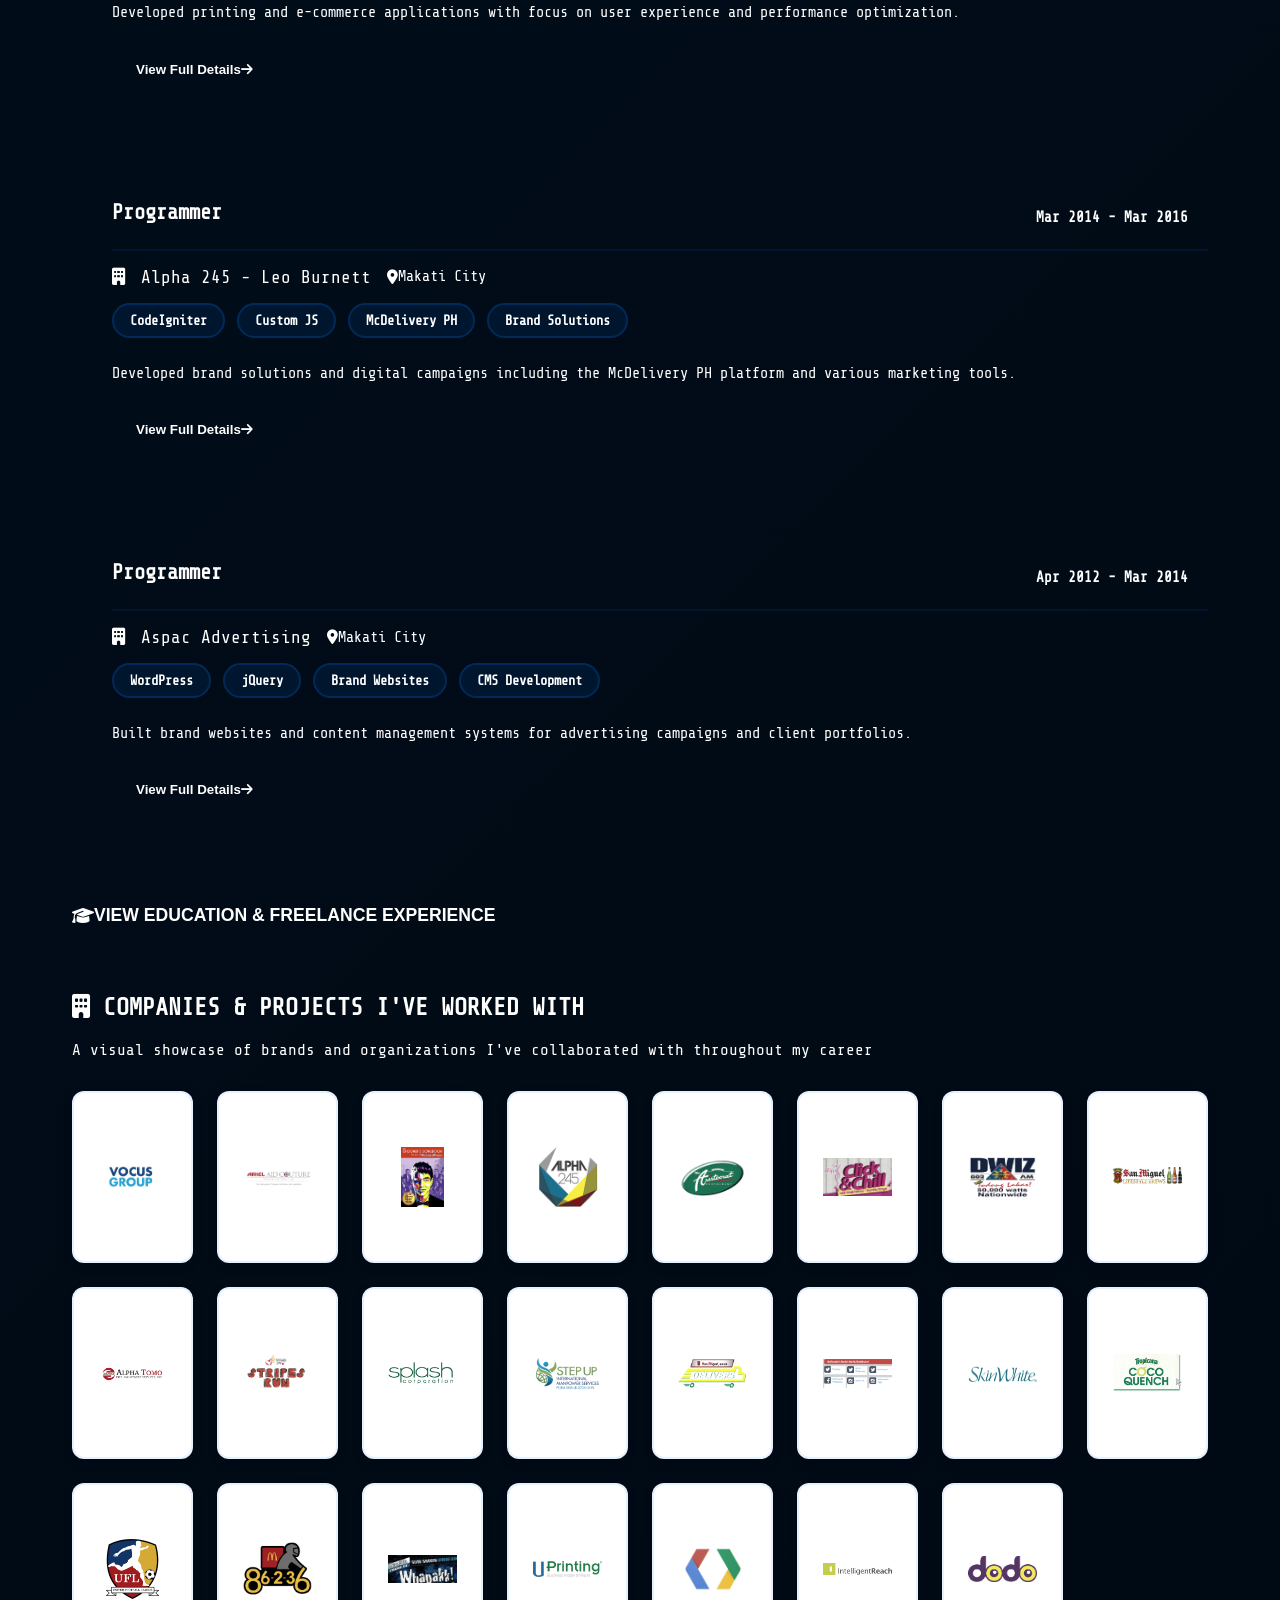
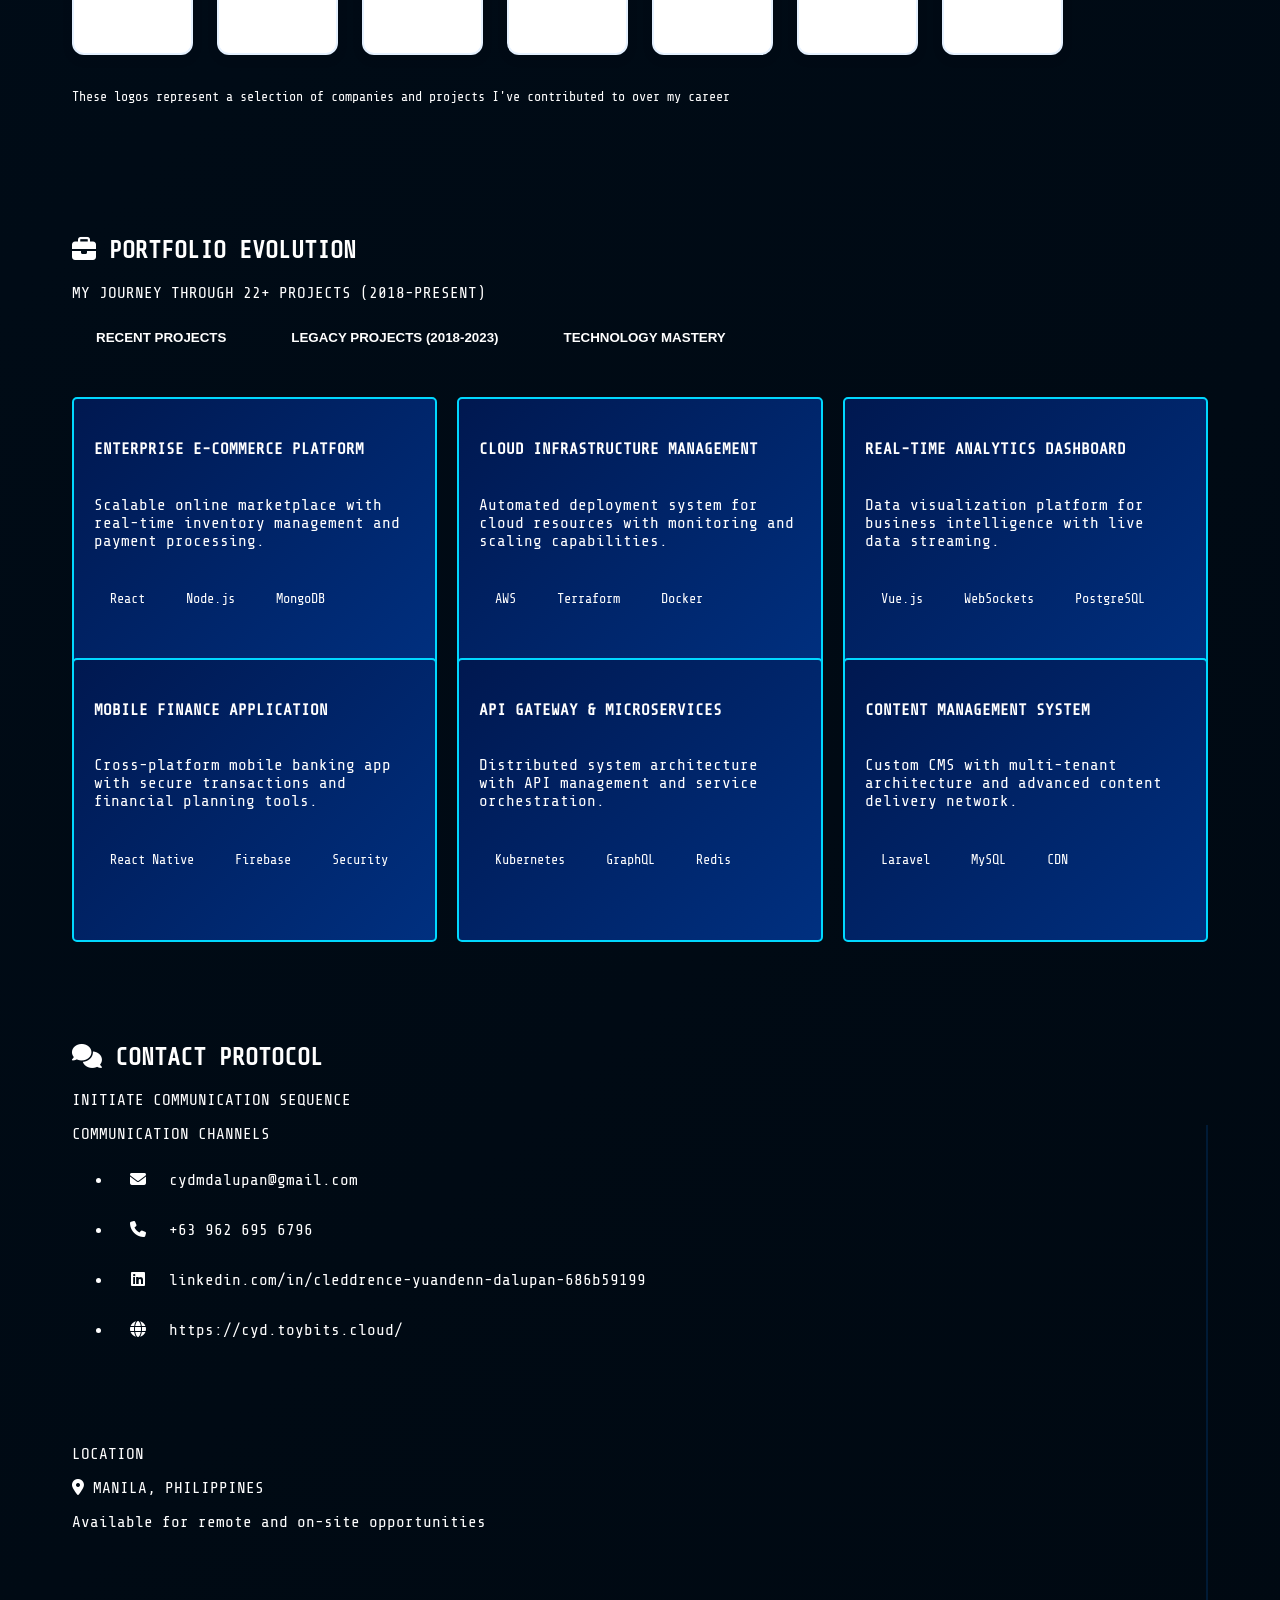
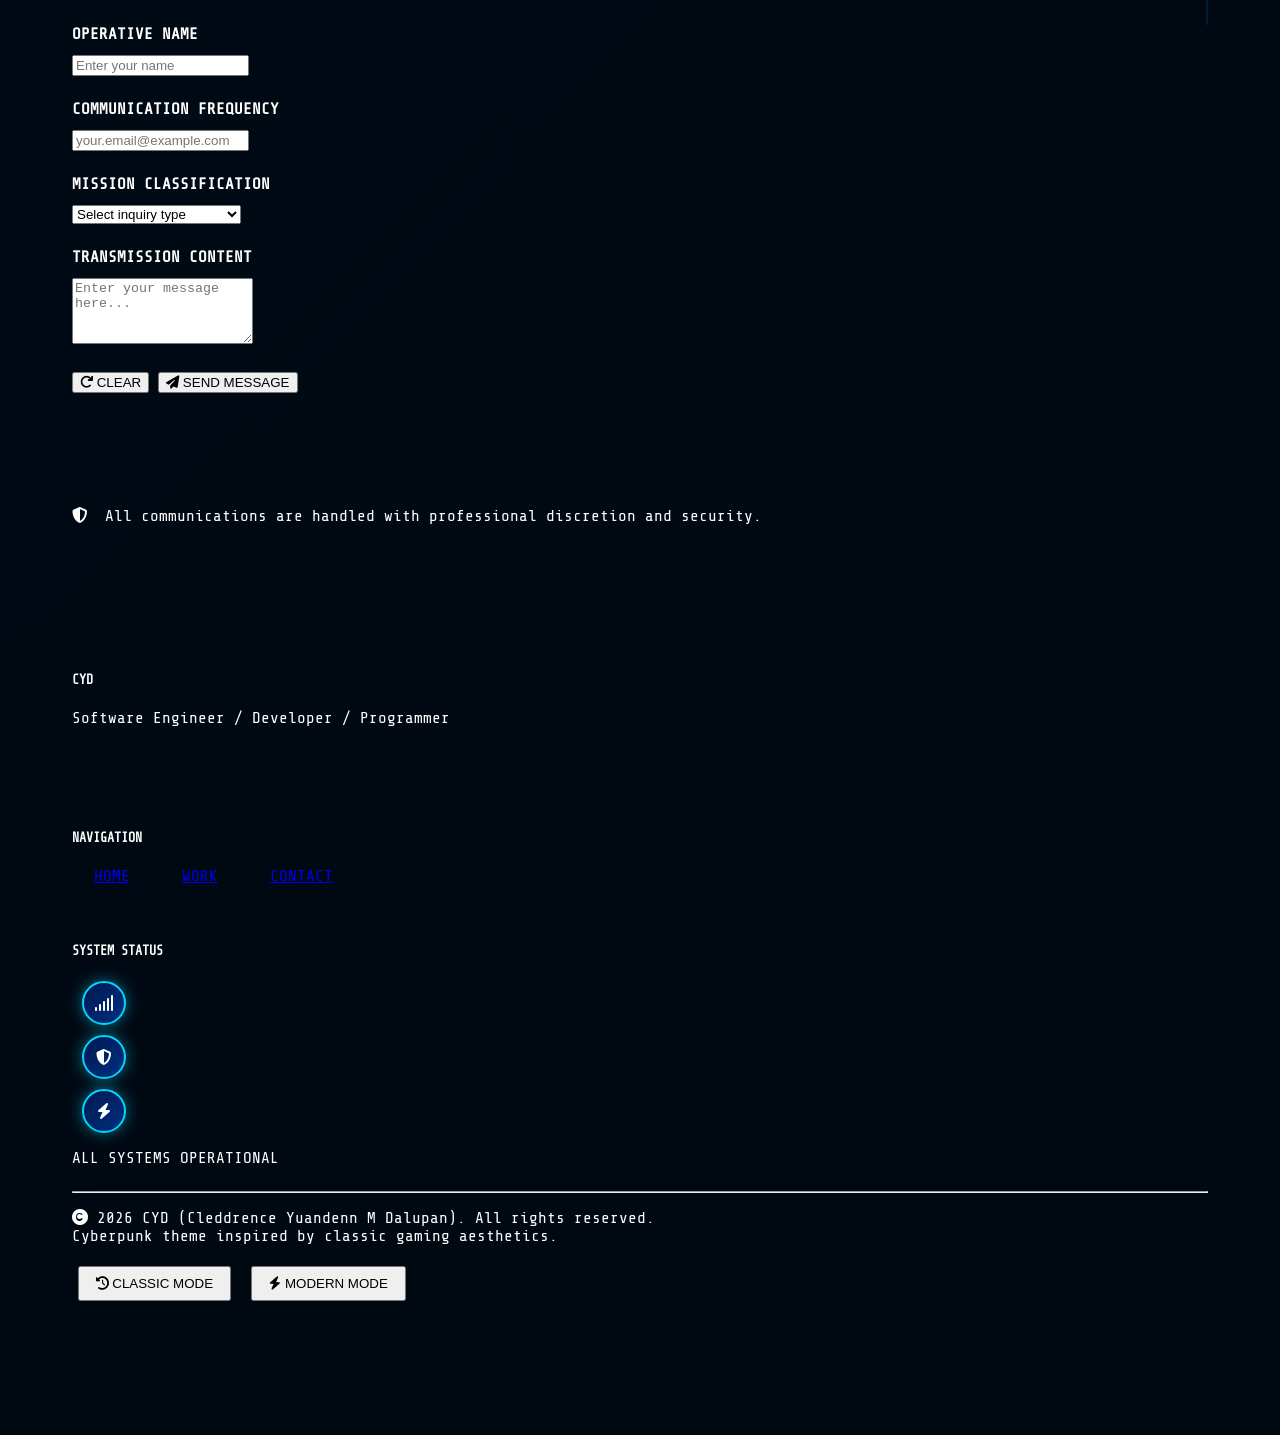
==== commit 86ee3971: "Fix long text overflow on small screens Added comprehensive text overflow fixes: - Global word-break" ====
--- a/index.html
+++ b/index.html
@@ -271,6 +271,38 @@
             font-weight: 700;
             color: var(--primary);
             font-size: 1rem;
+            word-break: break-word;
+            overflow-wrap: break-word;
+            hyphens: auto;
+        }
+        
+        /* Global text overflow prevention */
+        h1, h2, h3, h4, h5, h6 {
+            word-break: break-word;
+            overflow-wrap: break-word;
+            hyphens: auto;
+        }
+        
+        /* Specific for long heading words */
+        h4 {
+            word-break: break-word;
+            overflow-wrap: break-word;
+        }
+        
+        /* Tech tags overflow prevention */
+        .tech-tag {
+            max-width: 120px;
+            white-space: nowrap;
+            overflow: hidden;
+            text-overflow: ellipsis;
+            display: inline-block;
+            vertical-align: middle;
+        }
+        
+        /* List items text wrapping */
+        .ff-list-group-item {
+            word-break: break-word;
+            overflow-wrap: break-word;
         }
         
         .character-stats .stat-value {
@@ -1372,6 +1404,46 @@
                 gap: 0.5rem;
             }
             
+            /* Additional mobile fixes for timeline overflow */
+            .timeline-item {
+                margin-bottom: 2rem;
+            }
+            
+            .timeline-item.current {
+                margin-bottom: 2.5rem;
+            }
+            
+            .timeline-content {
+                max-width: 100%;
+                overflow: hidden;
+                word-wrap: break-word;
+            }
+            
+            .timeline-header h4 {
+                font-size: 1.1rem;
+                line-height: 1.3;
+            }
+            
+            .timeline-date {
+                padding: 0.4rem 1rem;
+                font-size: 0.8rem;
+                white-space: normal;
+                text-align: center;
+                width: 100%;
+            }
+            
+            .timeline-description {
+                font-size: 0.9rem;
+                line-height: 1.4;
+            }
+            
+            .timeline-btn {
+                padding: 0.6rem 1.2rem;
+                font-size: 0.85rem;
+                width: 100%;
+                text-align: center;
+            }
+            
             .tech-tag {
                 padding: 0.4rem 0.8rem;
                 font-size: 0.8rem;
@@ -1472,6 +1544,309 @@
             .skill-icon {
                 width: 36px;
                 height: 36px;
+            }
+            
+            /* Extra small screen timeline fixes */
+            .timeline-container {
+                padding-left: 25px;
+            }
+            
+            .timeline-container::before {
+                left: 12px;
+            }
+            
+            .timeline-marker {
+                left: -25px;
+                width: 25px;
+            }
+            
+            .marker-circle {
+                width: 18px;
+                height: 18px;
+                border-width: 2px;
+            }
+            
+            .timeline-content {
+                padding: 1.2rem;
+            }
+            
+            .timeline-header h4 {
+                font-size: 1rem;
+            }
+            
+            .timeline-date {
+                padding: 0.3rem 0.8rem;
+                font-size: 0.75rem;
+            }
+            
+            .timeline-company {
+                font-size: 0.9rem;
+            }
+            
+            .timeline-description {
+                font-size: 0.85rem;
+            }
+            
+            .timeline-btn {
+                padding: 0.5rem 1rem;
+                font-size: 0.8rem;
+            }
+            
+            .tech-tag {
+                padding: 0.3rem 0.7rem;
+                font-size: 0.75rem;
+            }
+        }
+        
+        /* Extra small screens (below 360px) */
+        @media (max-width: 360px) {
+            .timeline-container {
+                padding-left: 20px;
+            }
+            
+            .timeline-container::before {
+                left: 10px;
+            }
+            
+            .timeline-marker {
+                left: -20px;
+                width: 20px;
+            }
+            
+            .marker-circle {
+                width: 16px;
+                height: 16px;
+            }
+            
+            .timeline-content {
+                padding: 1rem;
+            }
+            
+            .timeline-header h4 {
+                font-size: 0.95rem;
+            }
+            
+            .timeline-date {
+                padding: 0.25rem 0.6rem;
+                font-size: 0.7rem;
+            }
+            
+            .timeline-company {
+                font-size: 0.85rem;
+            }
+            
+            .timeline-description {
+                font-size: 0.8rem;
+            }
+        }
+        
+        /* Samsung Galaxy S8 and similar small screens (below 400px) */
+        @media (max-width: 400px) {
+            /* Global container fixes */
+            .container, .container-fluid {
+                padding-left: 10px !important;
+                padding-right: 10px !important;
+            }
+            
+            /* Section padding reduction */
+            section {
+                padding-left: 10px !important;
+                padding-right: 10px !important;
+            }
+            
+            /* Hero section fixes */
+            .hero-title {
+                font-size: 1.8rem !important;
+                line-height: 1.2;
+            }
+            
+            .hero-subtitle {
+                font-size: 1rem !important;
+            }
+            
+            /* Skills icon grid */
+            .skills-icon-grid {
+                grid-template-columns: repeat(auto-fill, minmax(50px, 1fr)) !important;
+                gap: 0.6rem !important;
+            }
+            
+            .skill-icon-item {
+                padding: 0.6rem !important;
+            }
+            
+            .skill-icon {
+                width: 32px !important;
+                height: 32px !important;
+            }
+            
+            /* Logo showcase */
+            .logo-showcase-grid {
+                grid-template-columns: repeat(auto-fill, minmax(70px, 1fr)) !important;
+                gap: 0.8rem !important;
+            }
+            
+            .logo-item {
+                padding: 0.8rem !important;
+            }
+            
+            .logo-img {
+                max-width: 50px !important;
+                max-height: 30px !important;
+            }
+            
+            /* Portfolio tabs */
+            .portfolio-tabs {
+                flex-wrap: wrap !important;
+                gap: 0.5rem !important;
+            }
+            
+            .portfolio-tab {
+                padding: 0.5rem 1rem !important;
+                font-size: 0.85rem !important;
+                flex: 1 0 auto !important;
+                min-width: 100px !important;
+            }
+            
+            /* Project cards */
+            .project-card {
+                margin-bottom: 1rem !important;
+            }
+            
+            .project-title {
+                font-size: 1rem !important;
+            }
+            
+            .project-description {
+                font-size: 0.85rem !important;
+            }
+            
+            /* Skills mastery grid */
+            .skills-mastery-grid {
+                grid-template-columns: 1fr !important;
+                gap: 1rem !important;
+            }
+            
+            .skill-mastery-item {
+                padding: 1rem !important;
+            }
+            
+            .skill-name {
+                font-size: 0.9rem !important;
+            }
+            
+            /* Footer fixes */
+            .footer-content {
+                flex-direction: column !important;
+                gap: 1rem !important;
+                text-align: center !important;
+            }
+            
+            .theme-buttons {
+                flex-wrap: wrap !important;
+                justify-content: center !important;
+                gap: 0.5rem !important;
+            }
+            
+            .theme-btn {
+                padding: 0.5rem 1rem !important;
+                font-size: 0.85rem !important;
+            }
+            
+            /* Modal fixes */
+            .modal-content {
+                margin: 10px !important;
+                padding: 1rem !important;
+            }
+            
+            .modal-header h3 {
+                font-size: 1.2rem !important;
+            }
+            
+            /* Force no horizontal overflow */
+            html, body {
+                overflow-x: hidden !important;
+                max-width: 100vw !important;
+            }
+            
+            * {
+                max-width: 100% !important;
+                box-sizing: border-box !important;
+            }
+            
+            /* Global text overflow fixes for small screens */
+            h1, h2, h3, h4, h5, h6,
+            .stat-name, .tech-tag, .skill-name,
+            .project-title, .modal-title,
+            .ff-card-header, .ff-nav-link,
+            .timeline-header h4, .timeline-company,
+            .portfolio-tab, .theme-btn {
+                word-break: break-word !important;
+                overflow-wrap: break-word !important;
+                hyphens: auto !important;
+            }
+            
+            /* Specific fixes for long words */
+            .stat-name {
+                font-size: 0.9rem !important;
+                letter-spacing: -0.5px;
+            }
+            
+            h4 {
+                font-size: 1.1rem !important;
+                line-height: 1.3;
+            }
+            
+            /* Special handling for long heading words */
+            h4 {
+                word-break: break-all !important;
+            }
+            
+            /* List items with long text */
+            .ff-list-group-item {
+                word-break: break-word;
+                overflow-wrap: break-word;
+                padding-right: 5px !important;
+            }
+            
+            /* Tech tags overflow */
+            .tech-tag {
+                max-width: 100px;
+                white-space: nowrap;
+                overflow: hidden;
+                text-overflow: ellipsis;
+                display: inline-block;
+                vertical-align: middle;
+            }
+        }
+        
+        /* Very small screens (below 320px) - emergency fixes */
+        @media (max-width: 320px) {
+            .hero-title {
+                font-size: 1.5rem !important;
+            }
+            
+            .skills-icon-grid {
+                grid-template-columns: repeat(auto-fill, minmax(45px, 1fr)) !important;
+                gap: 0.5rem !important;
+            }
+            
+            .skill-icon {
+                width: 28px !important;
+                height: 28px !important;
+            }
+            
+            .logo-showcase-grid {
+                grid-template-columns: repeat(auto-fill, minmax(60px, 1fr)) !important;
+            }
+            
+            .portfolio-tab {
+                min-width: 90px !important;
+                font-size: 0.8rem !important;
+            }
+            
+            /* Hide less critical elements if needed */
+            .hero-subtitle br {
+                display: none !important;
             }
         }
     </style>
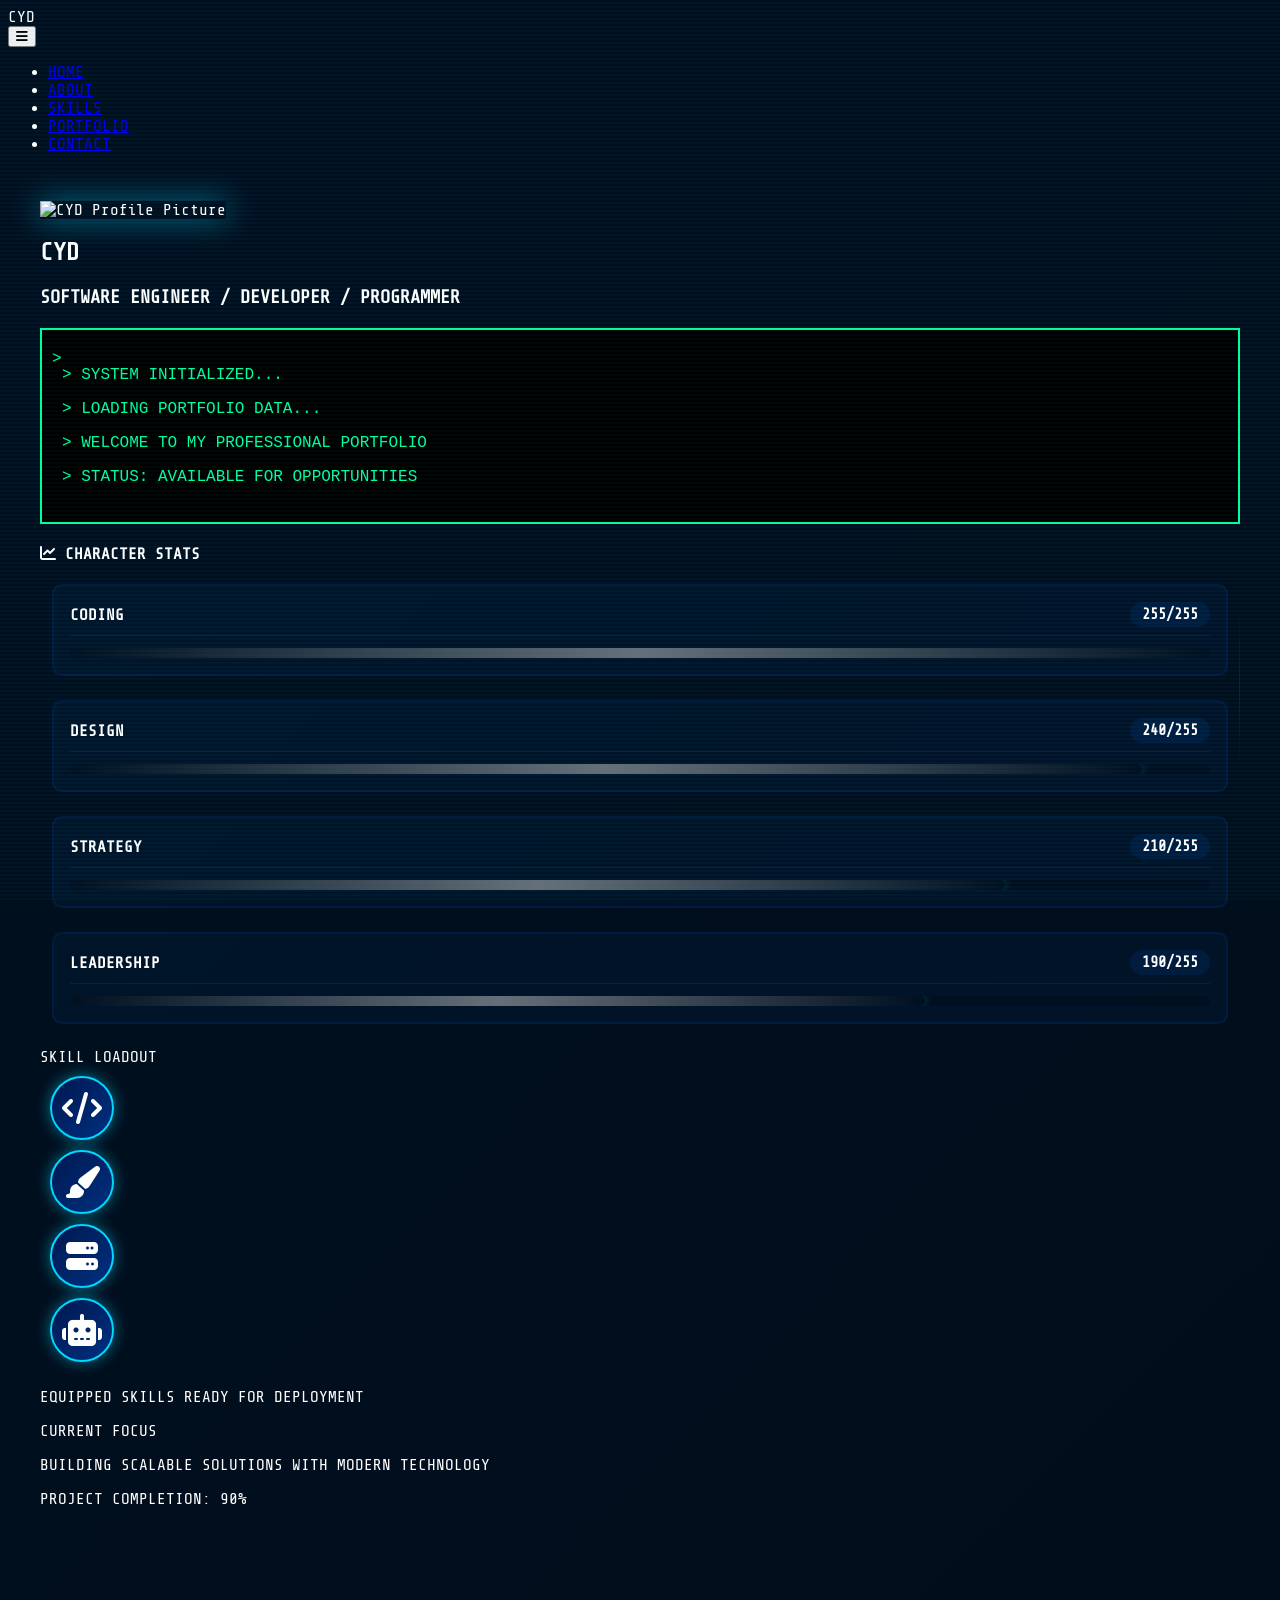
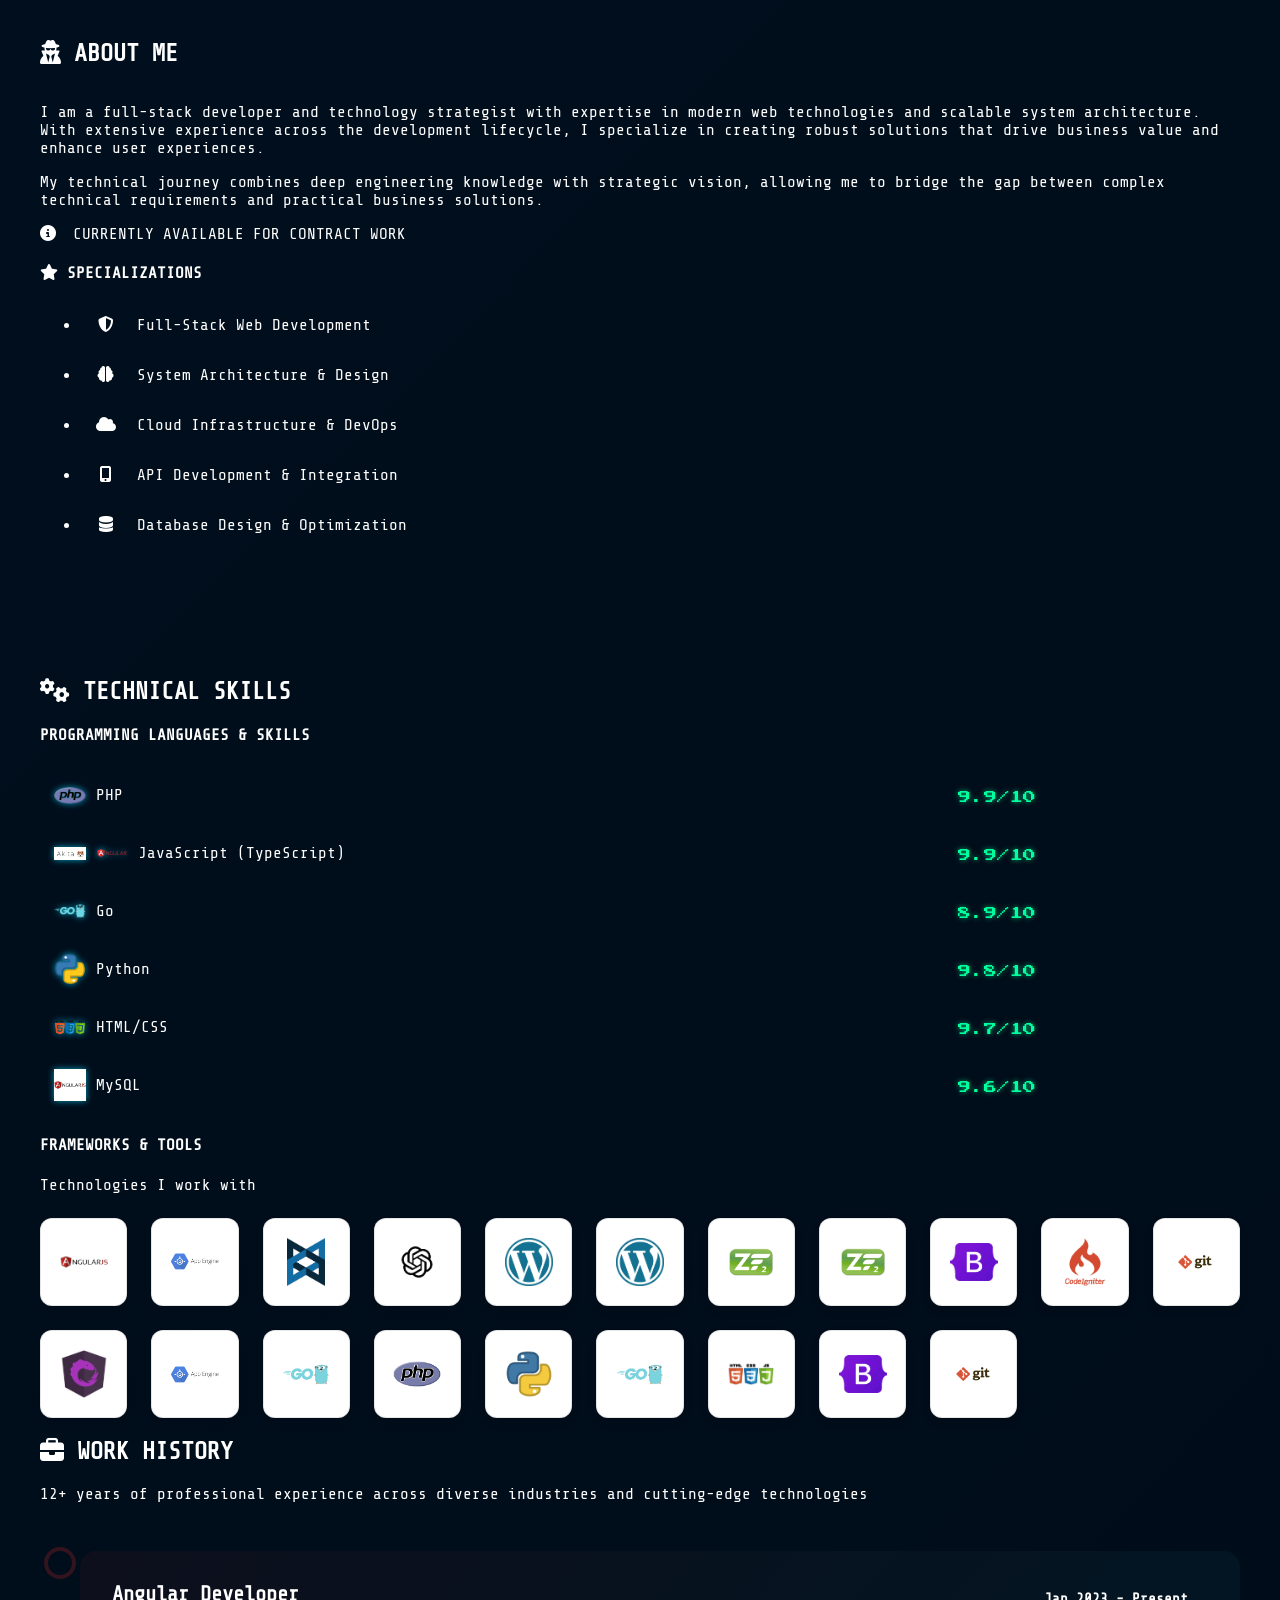
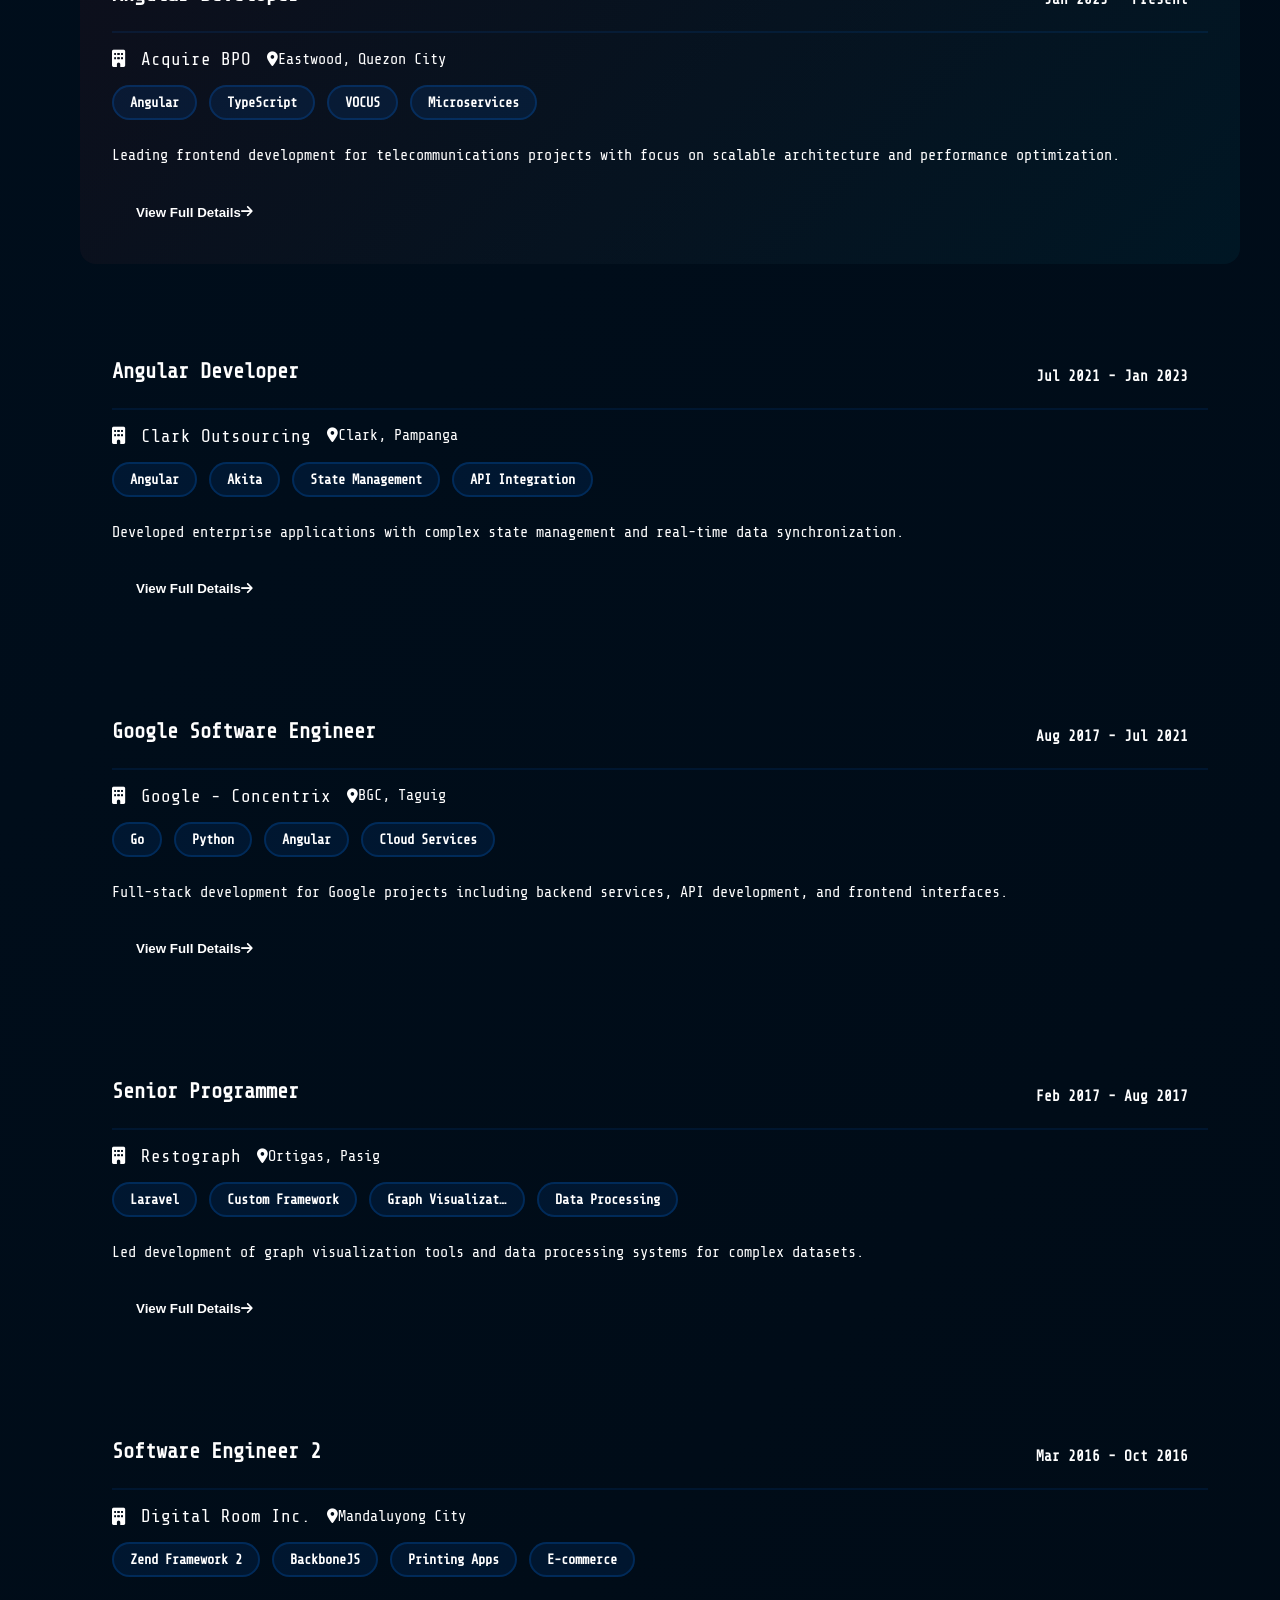
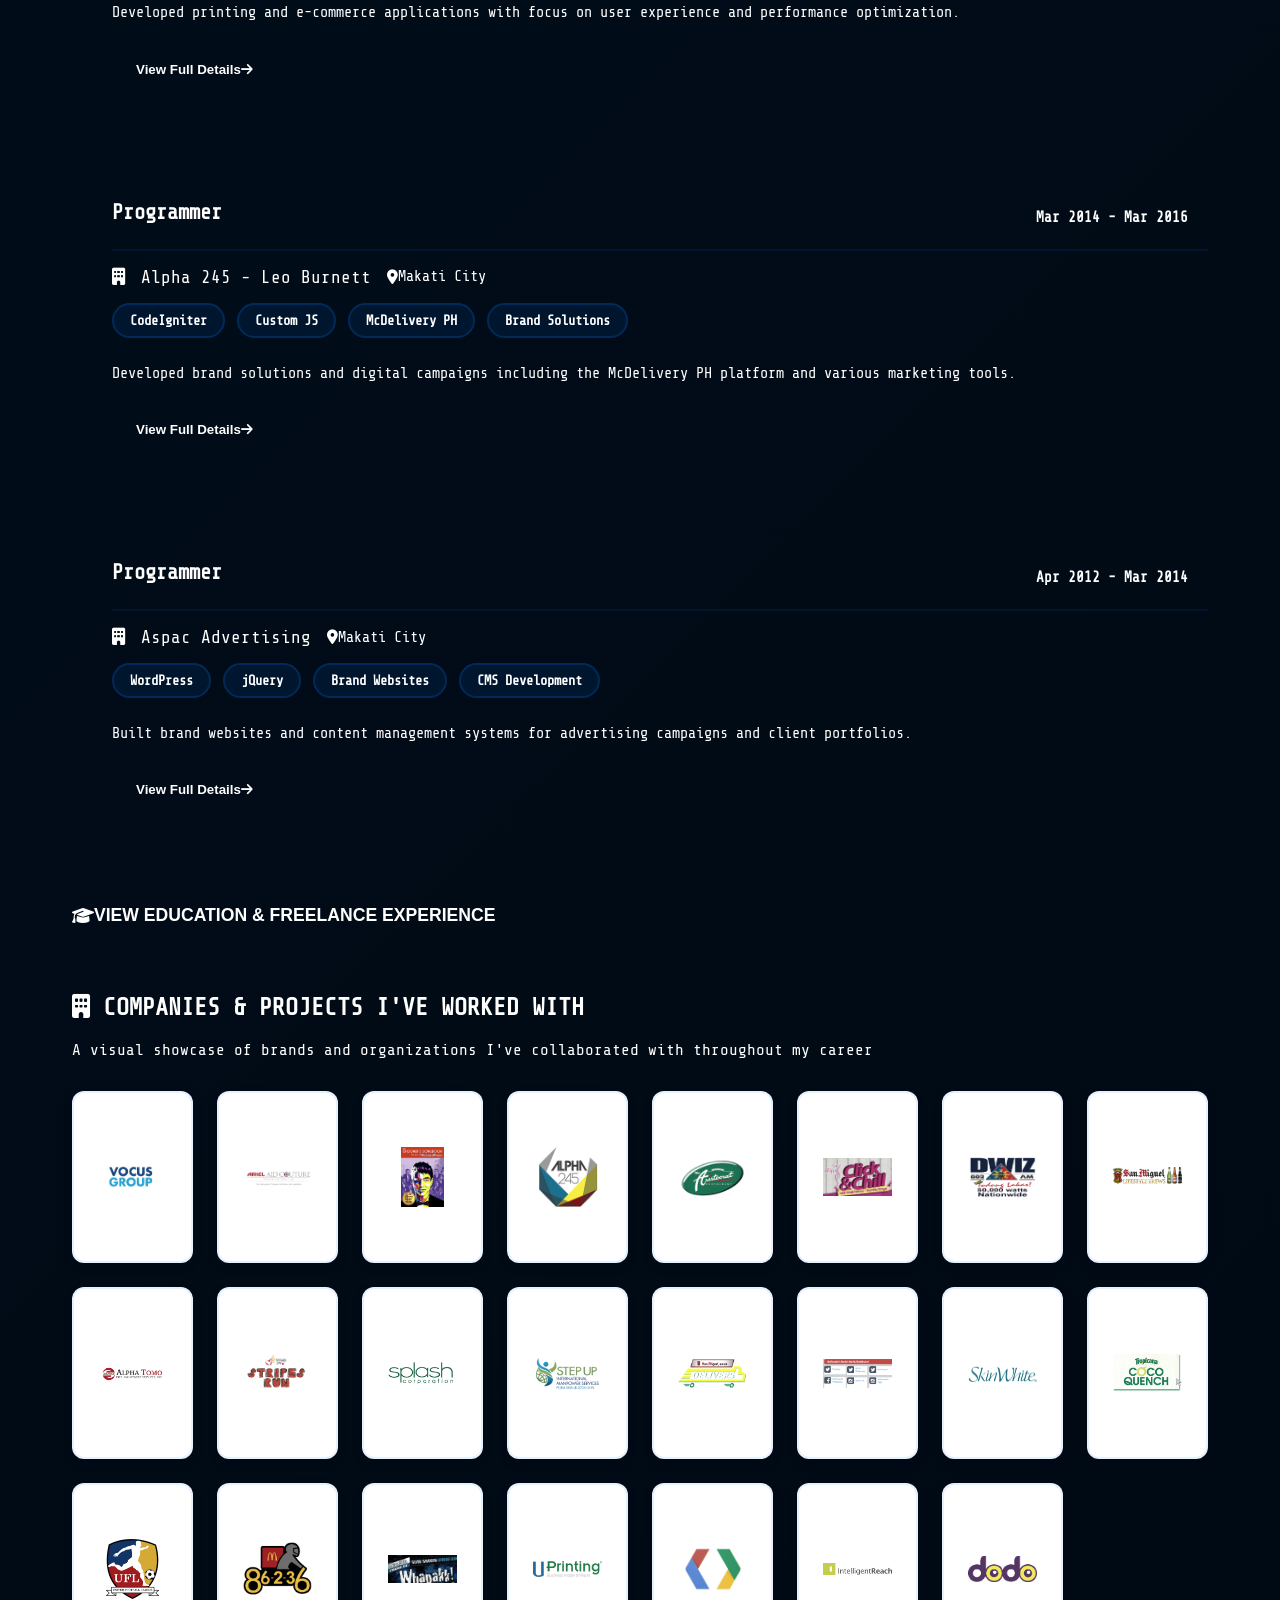
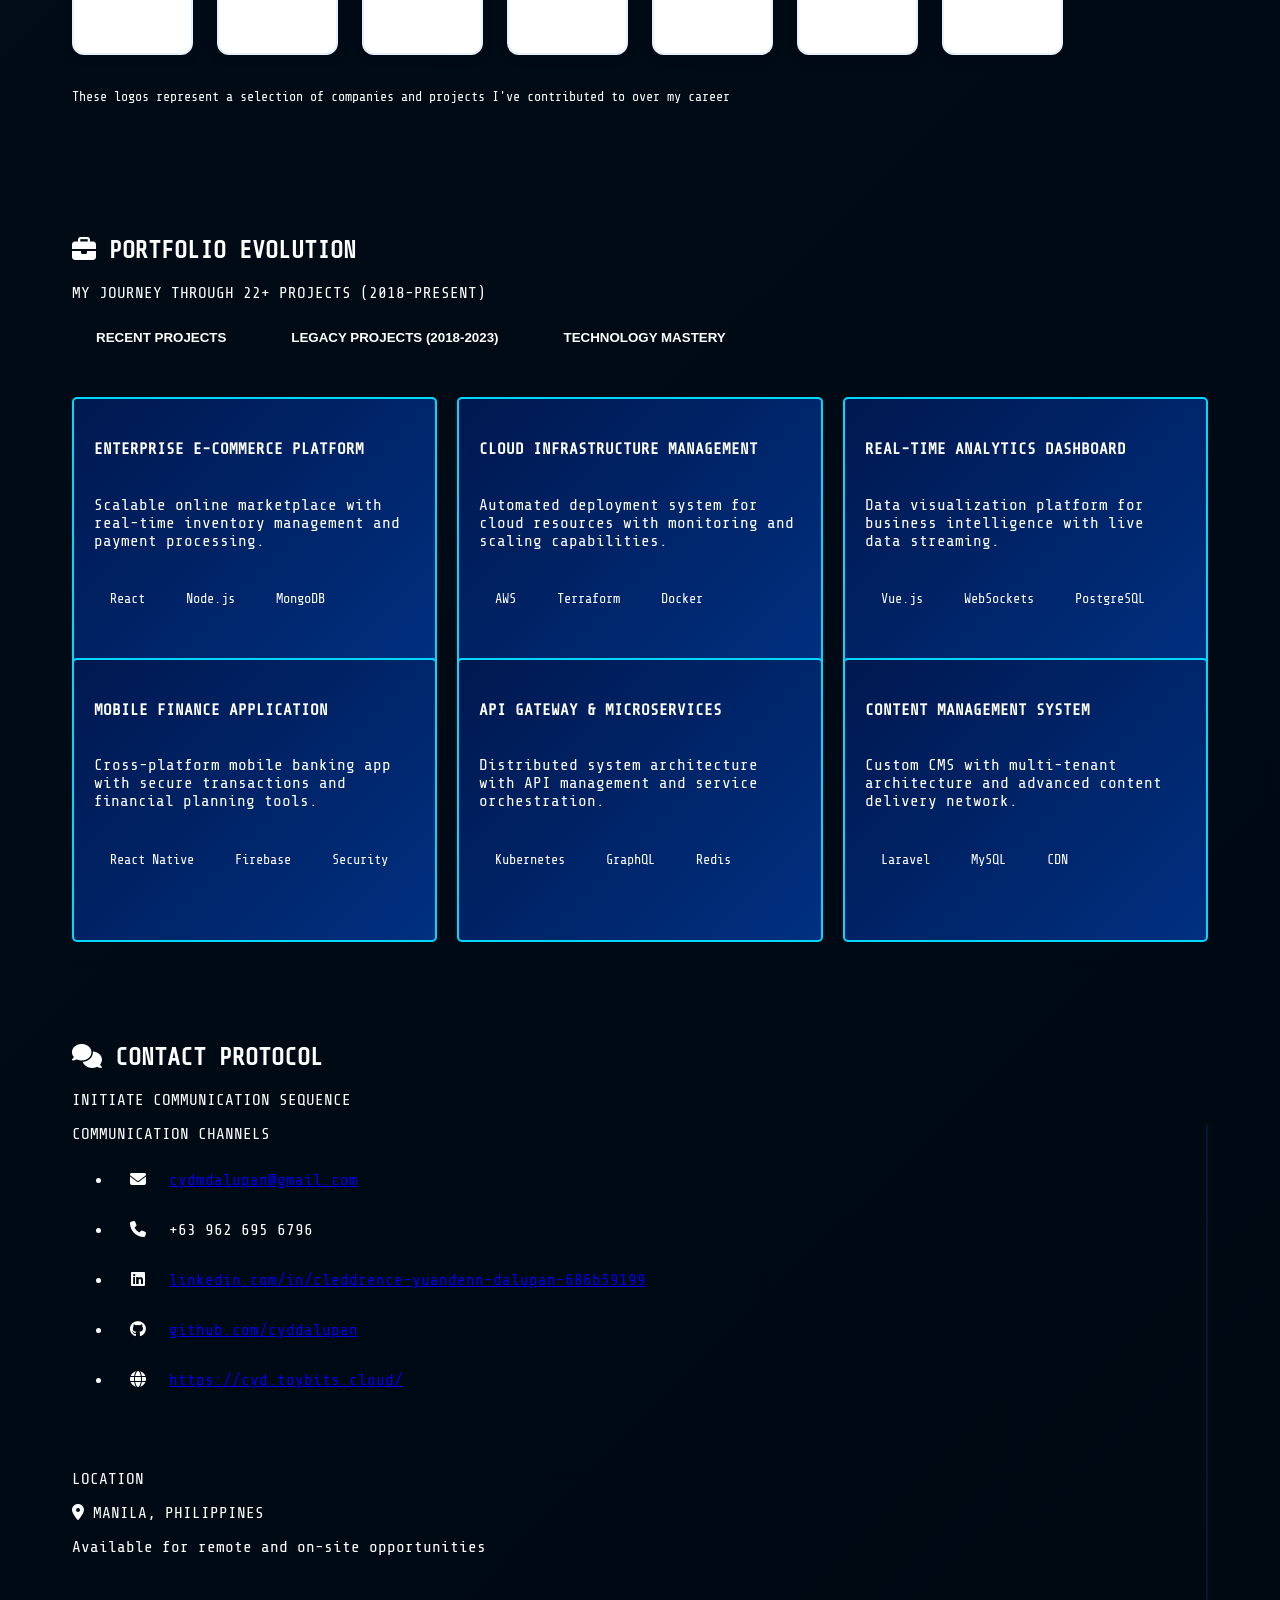
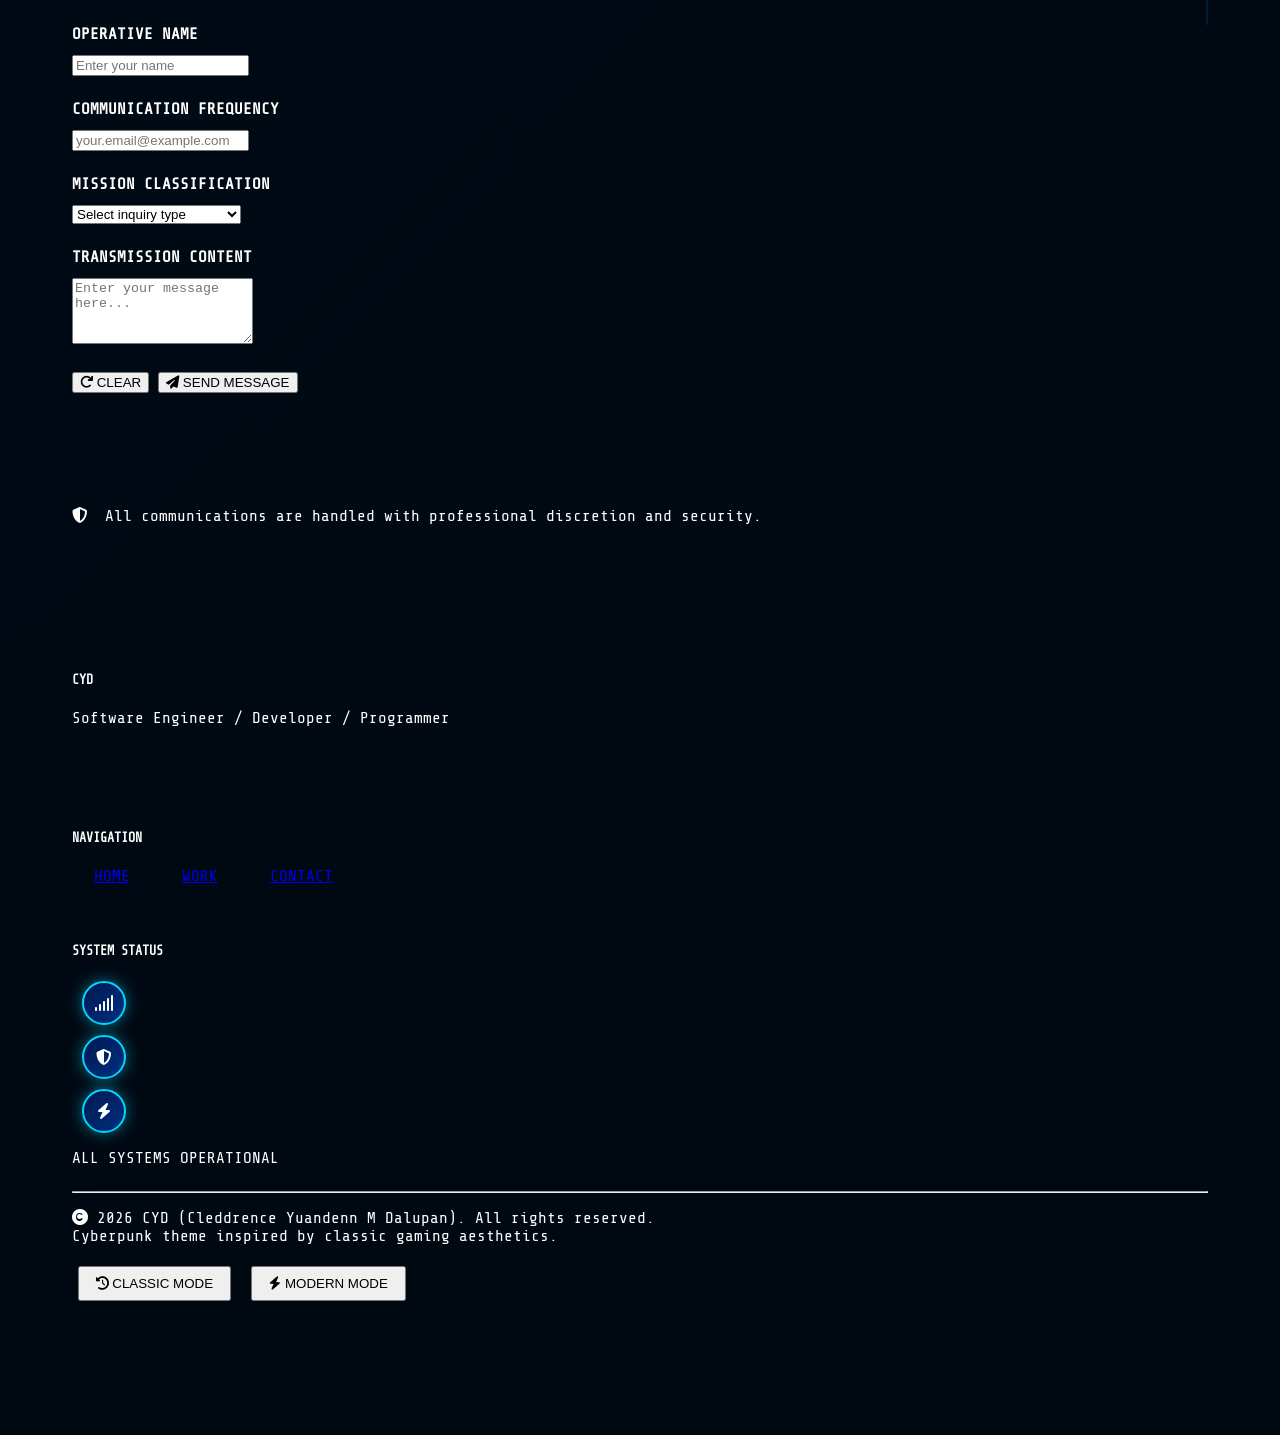
==== commit 9f2ffb65: "Add GitHub account and make all contact links clickable Added to contact section: 1. GitHub account:" ====
--- a/index.html
+++ b/index.html
@@ -2897,7 +2897,9 @@
                                 <ul class="ff-list-group">
                                     <li class="ff-list-group-item d-flex align-items-center">
                                         <i class="fas fa-envelope text-primary me-3"></i> 
-                                        <span>cydmdalupan@gmail.com</span>
+                                        <a href="mailto:cydmdalupan@gmail.com" class="text-decoration-none text-reset">
+                                            <span>cydmdalupan@gmail.com</span>
+                                        </a>
                                     </li>
                                     <li class="ff-list-group-item d-flex align-items-center">
                                         <i class="fas fa-phone text-success me-3"></i> 
@@ -2905,11 +2907,21 @@
                                     </li>
                                     <li class="ff-list-group-item d-flex align-items-center">
                                         <i class="fab fa-linkedin text-info me-3"></i> 
-                                        <span>linkedin.com/in/cleddrence-yuandenn-dalupan-686b59199</span>
+                                        <a href="https://linkedin.com/in/cleddrence-yuandenn-dalupan-686b59199" target="_blank" class="text-decoration-none text-reset">
+                                            <span>linkedin.com/in/cleddrence-yuandenn-dalupan-686b59199</span>
+                                        </a>
+                                    </li>
+                                    <li class="ff-list-group-item d-flex align-items-center">
+                                        <i class="fab fa-github text-dark me-3"></i> 
+                                        <a href="https://github.com/cyddalupan" target="_blank" class="text-decoration-none text-reset">
+                                            <span>github.com/cyddalupan</span>
+                                        </a>
                                     </li>
                                     <li class="ff-list-group-item d-flex align-items-center">
                                         <i class="fas fa-globe text-warning me-3"></i> 
-                                        <span>https://cyd.toybits.cloud/</span>
+                                        <a href="https://cyd.toybits.cloud/" target="_blank" class="text-decoration-none text-reset">
+                                            <span>https://cyd.toybits.cloud/</span>
+                                        </a>
                                     </li>
                                 </ul>
                             </div>
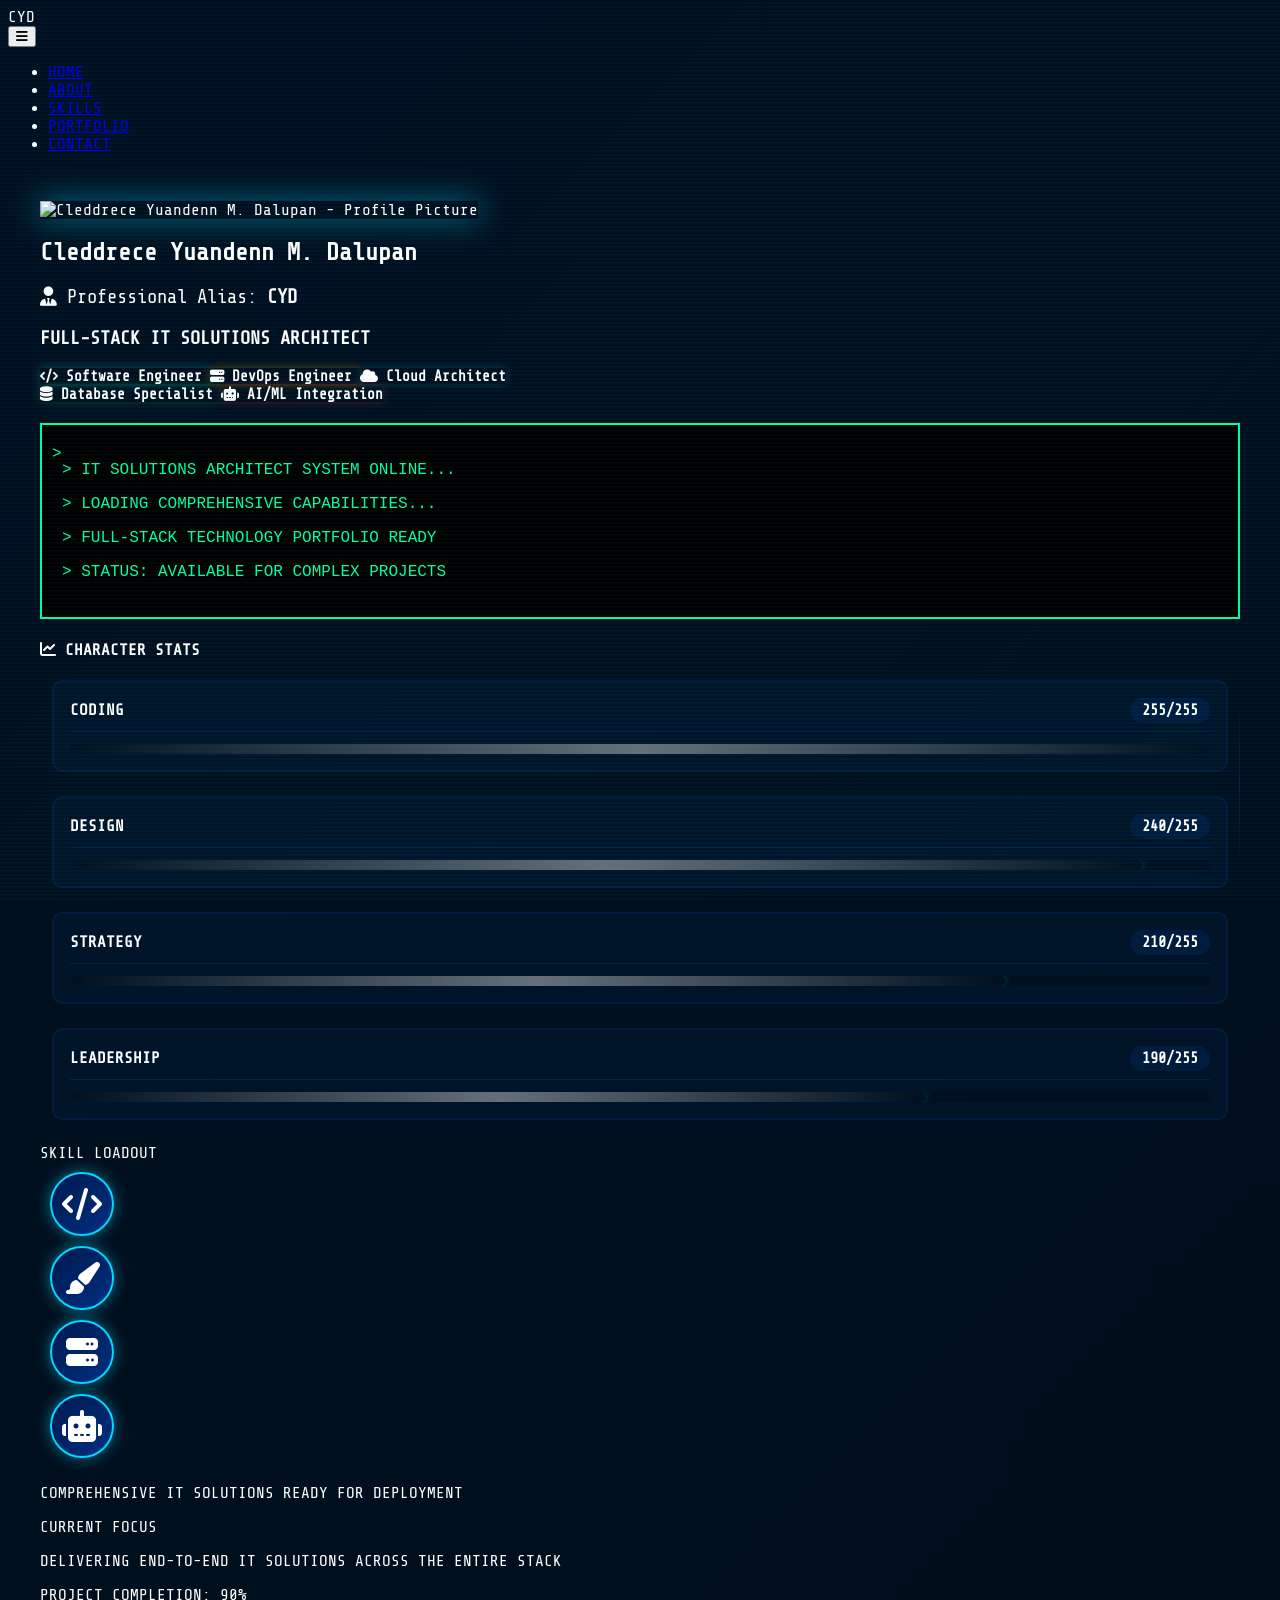
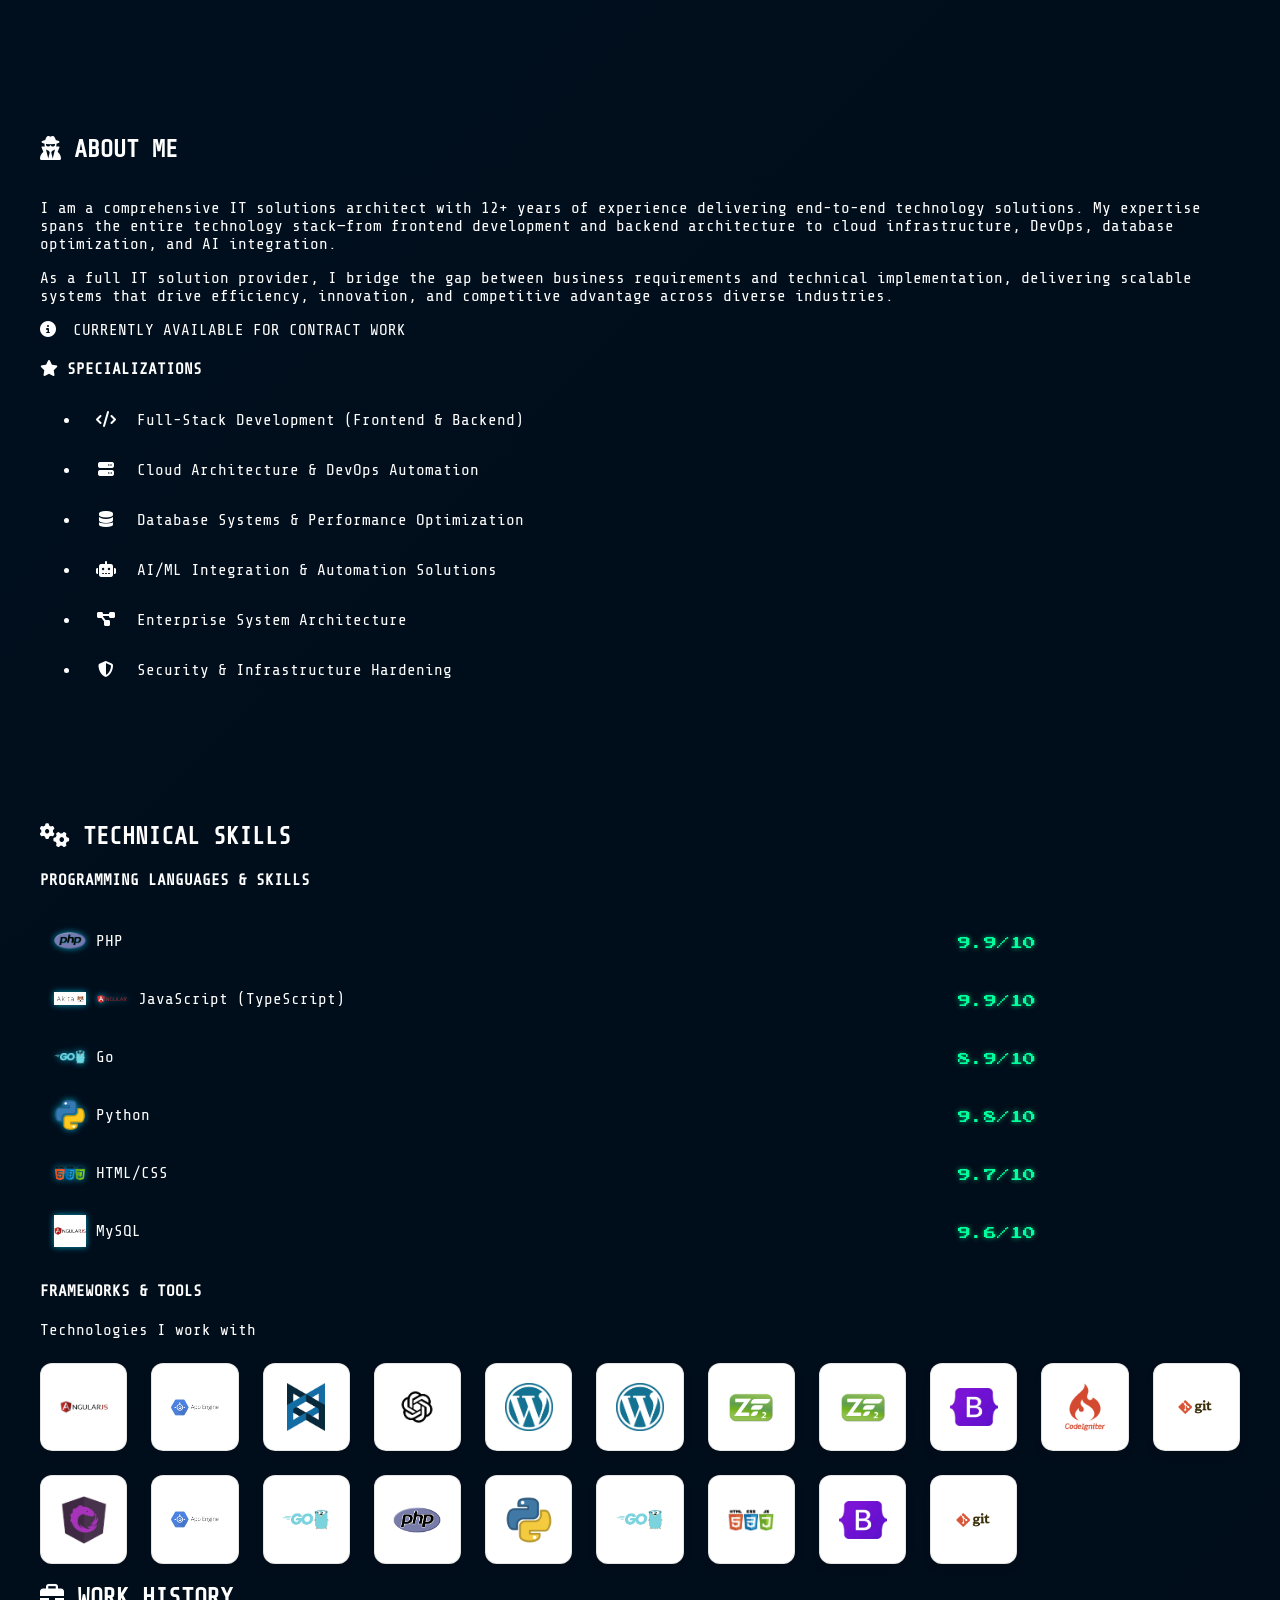
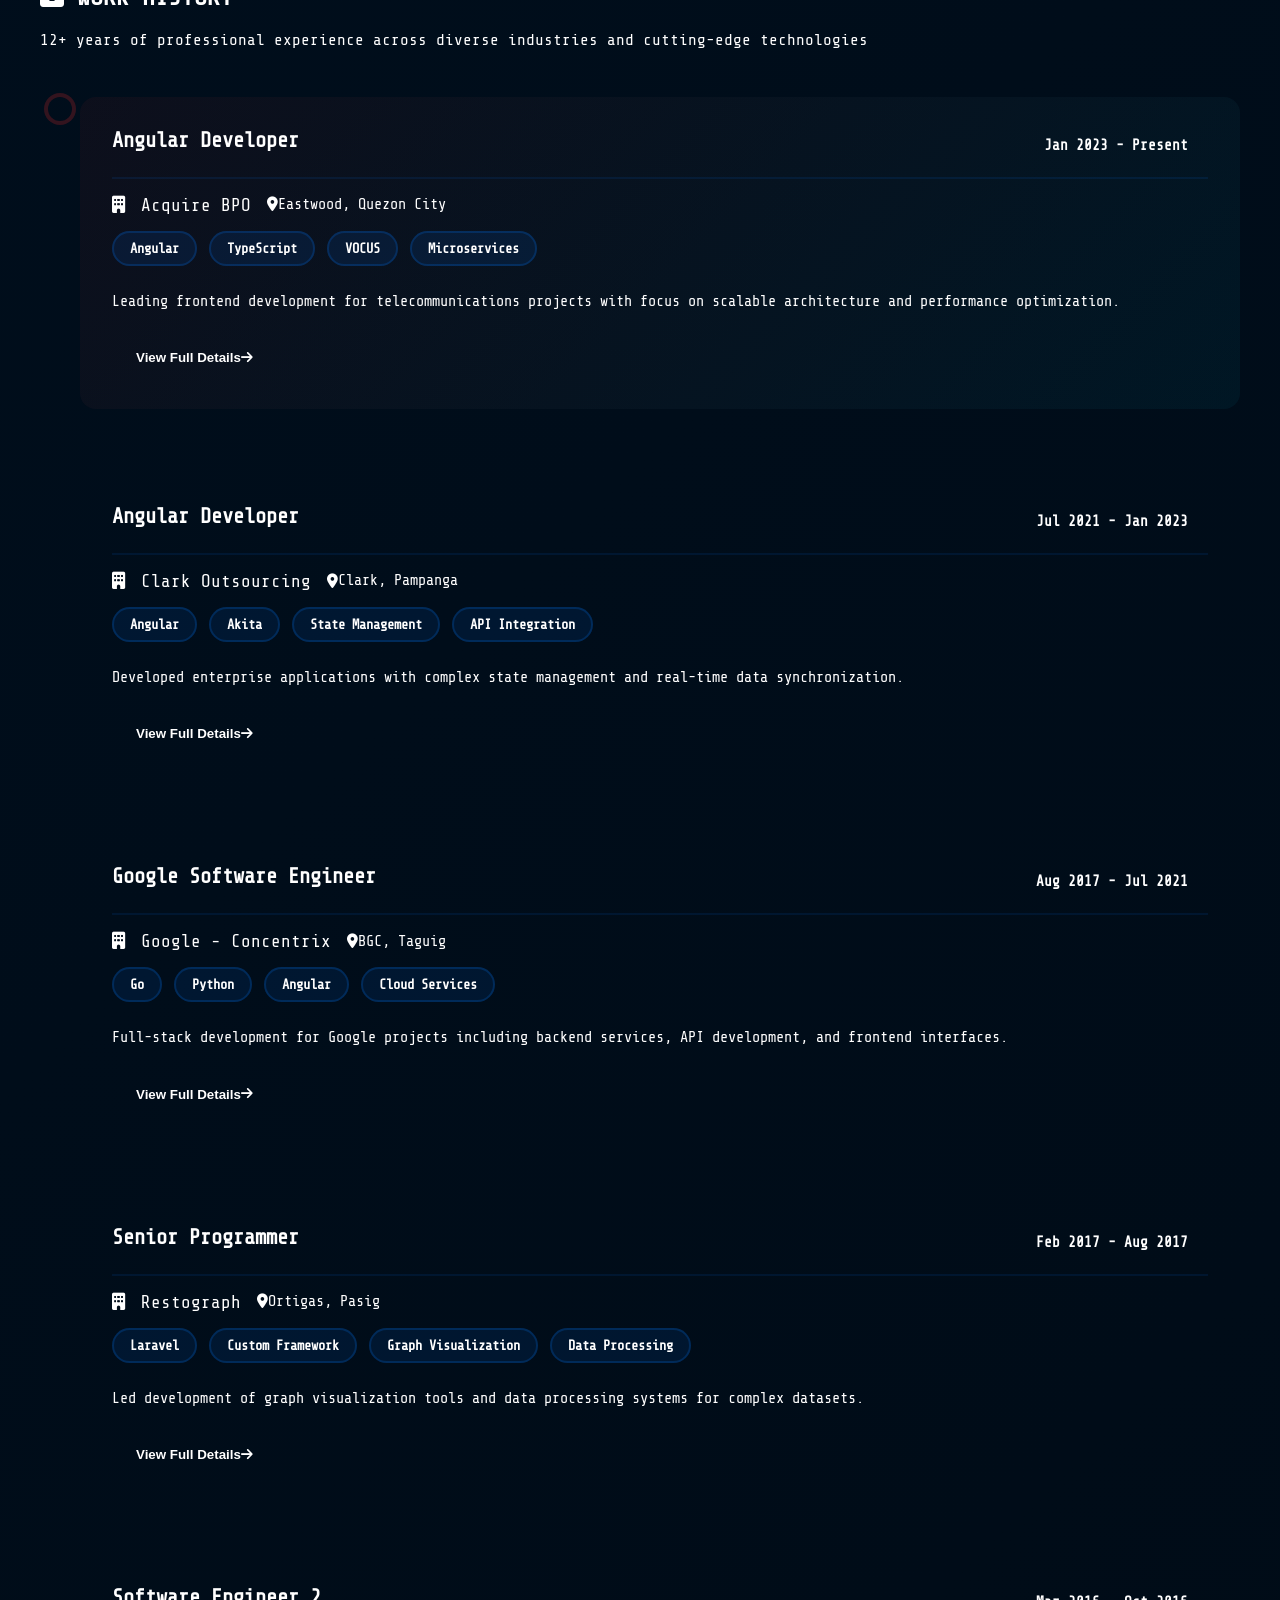
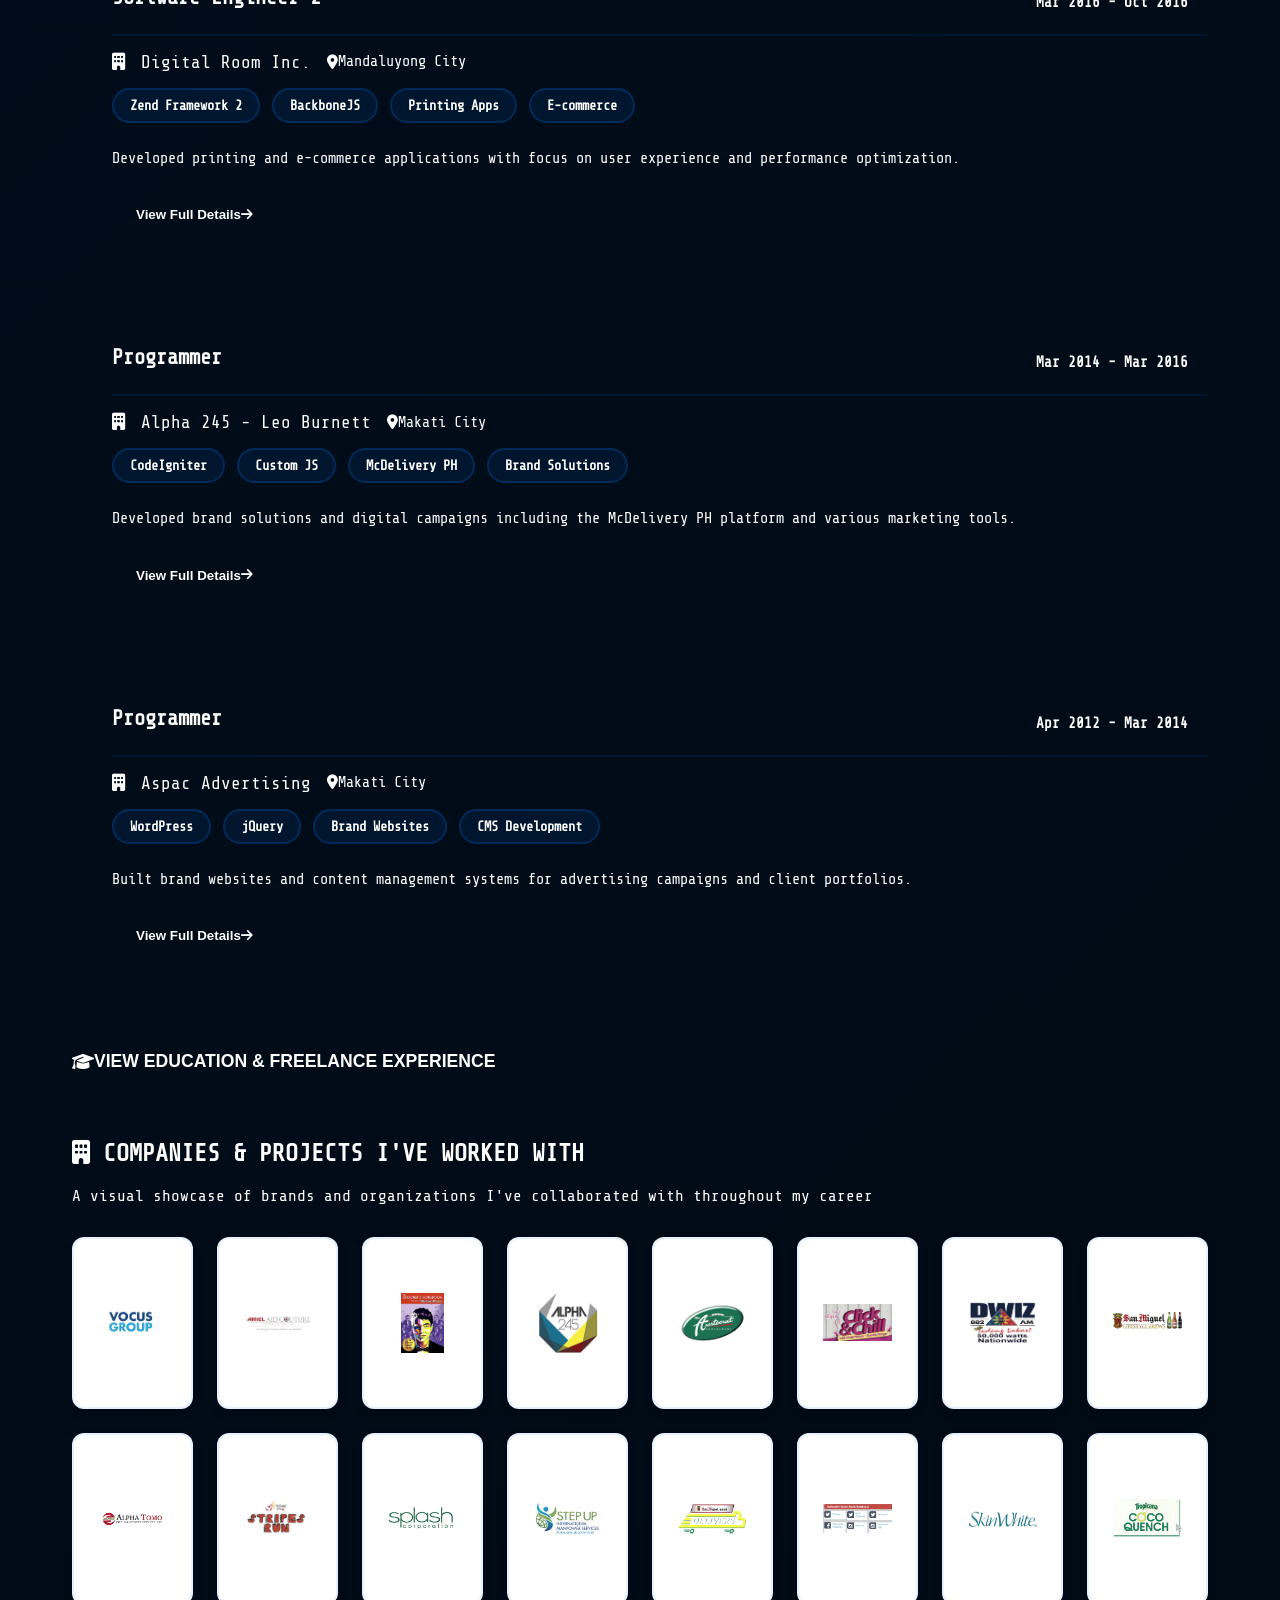
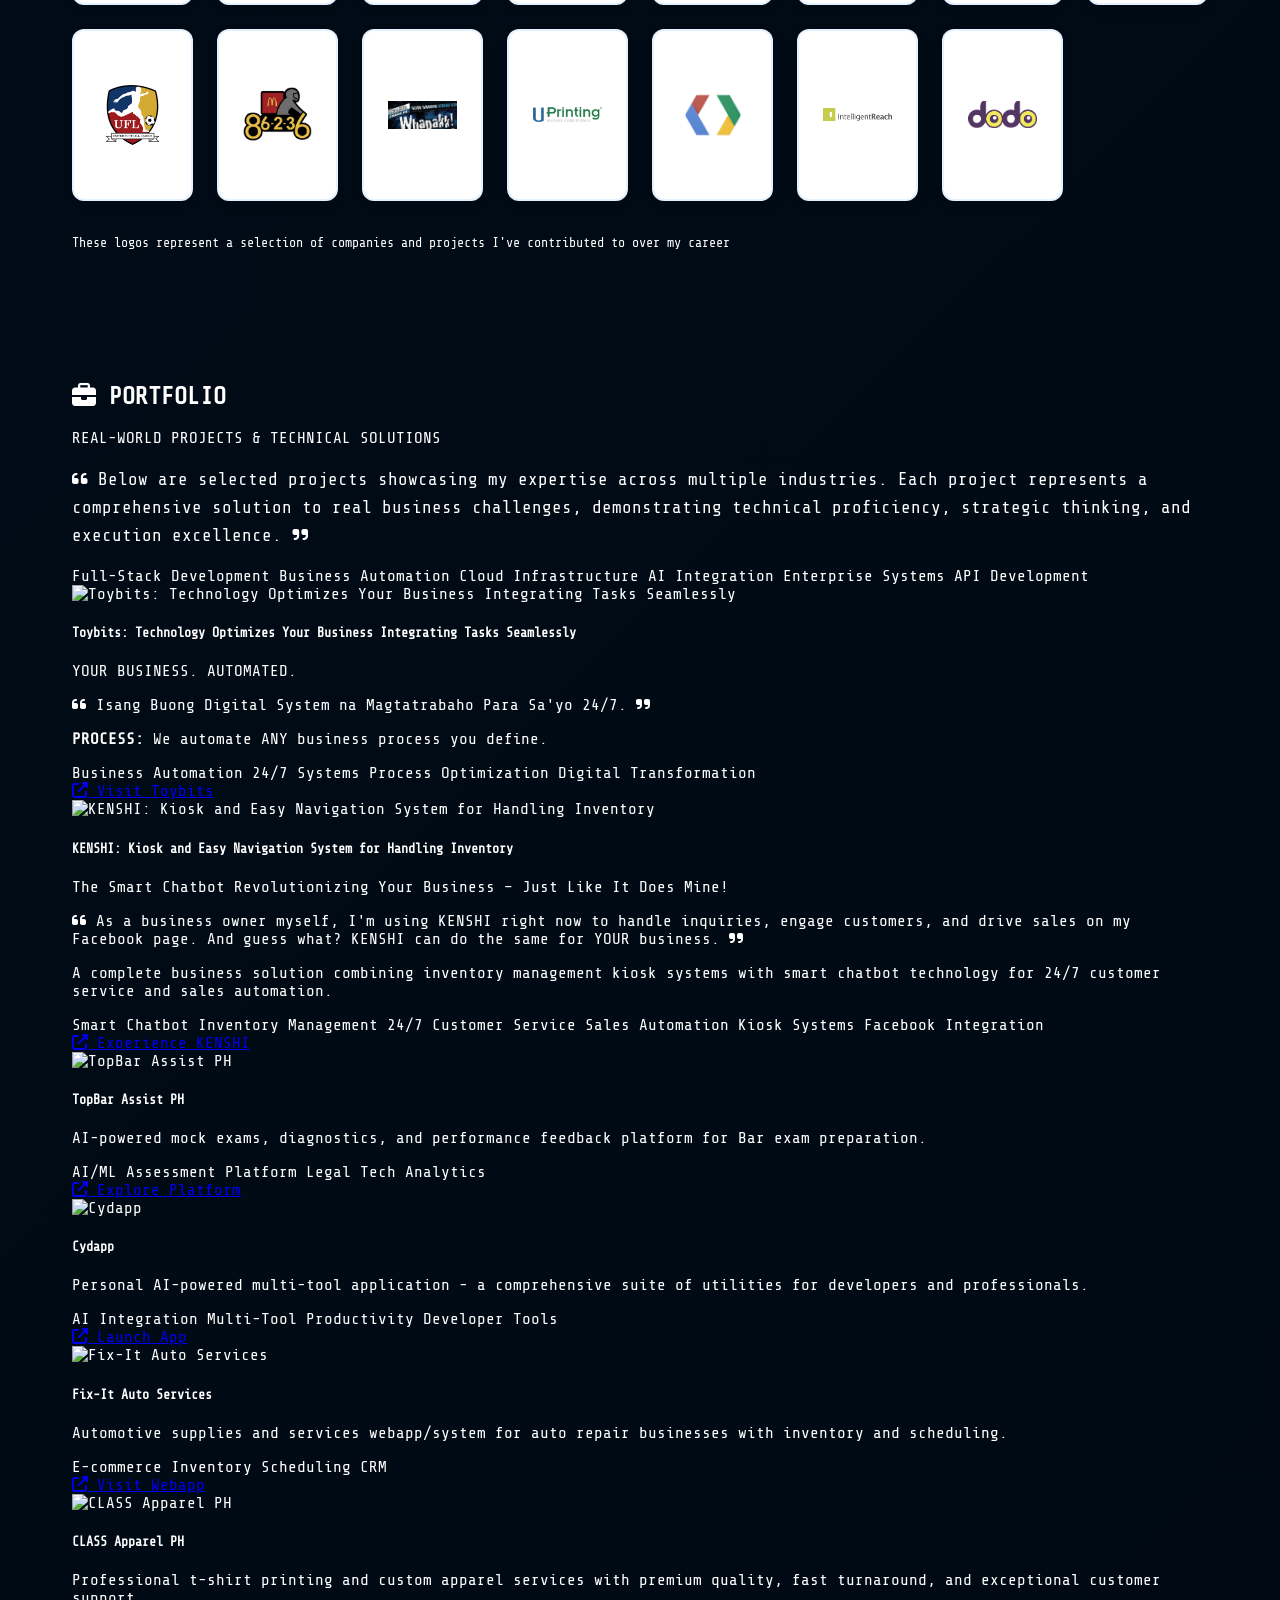
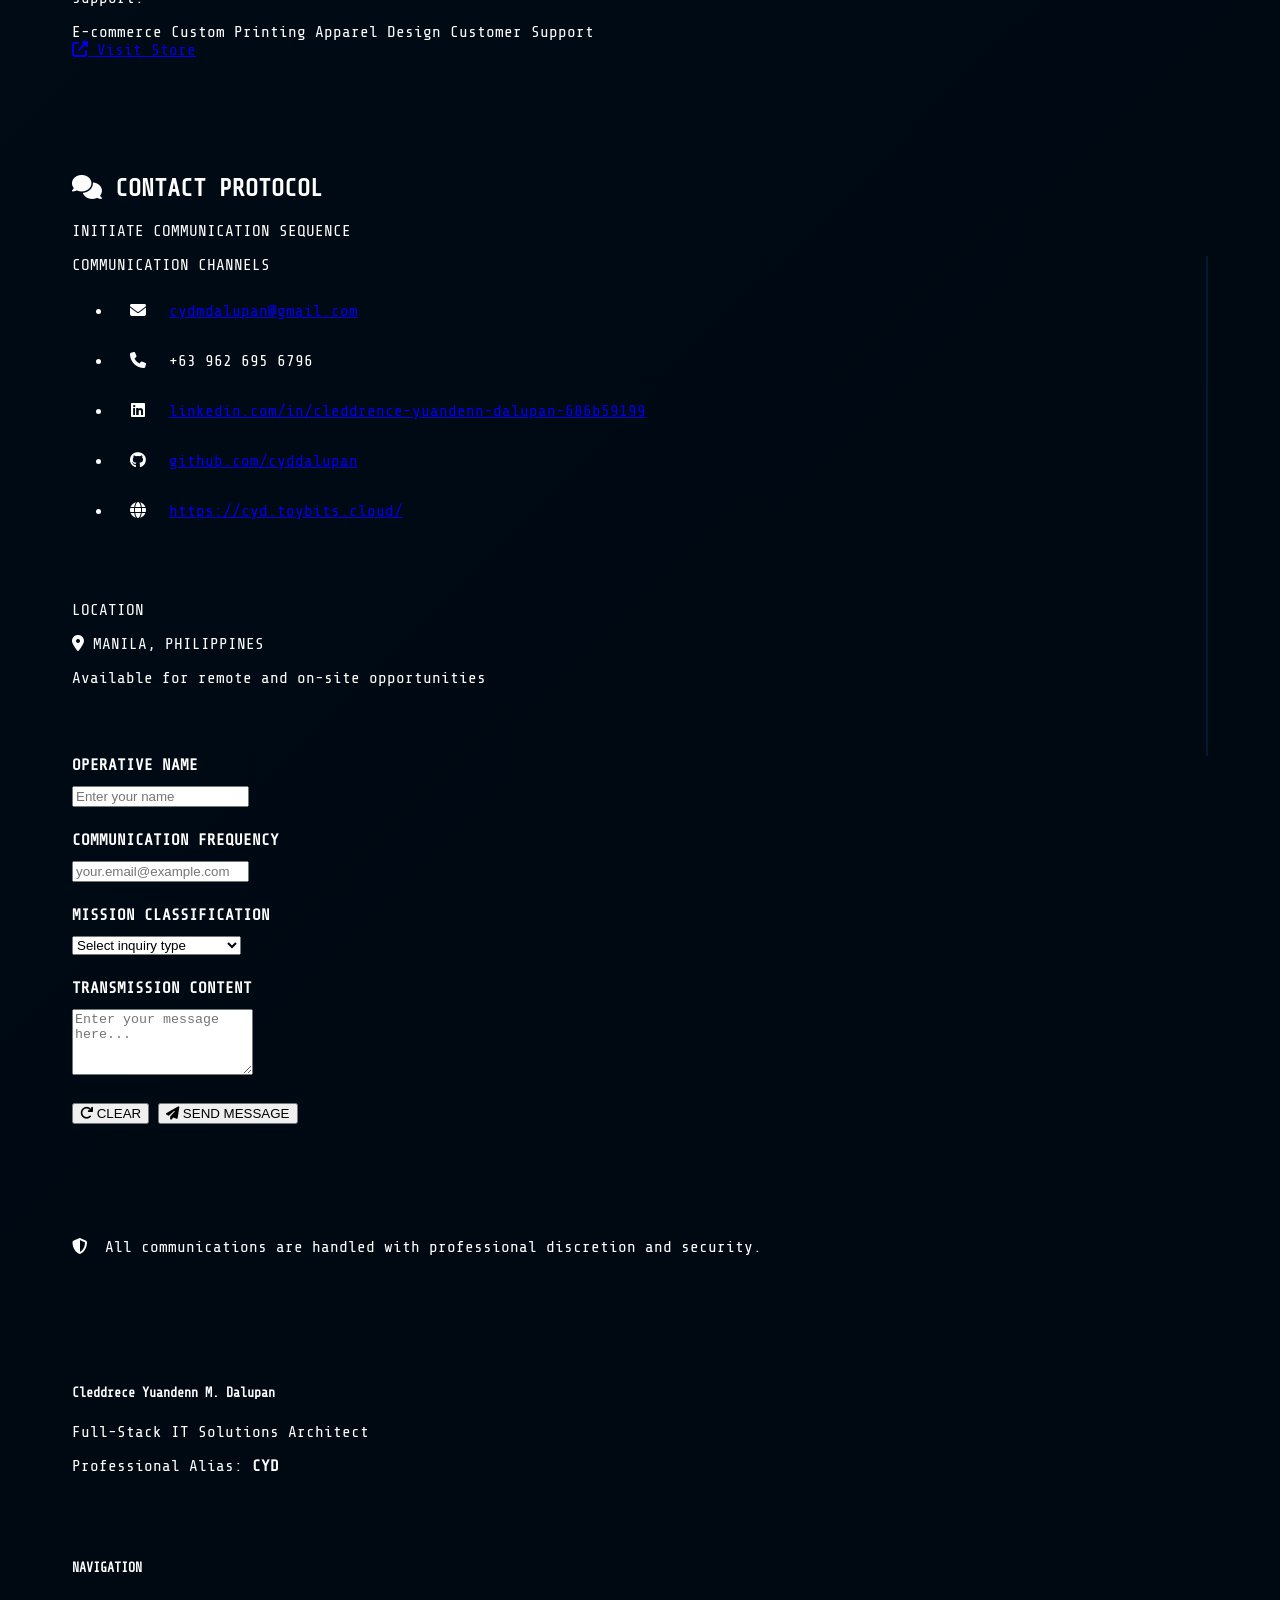
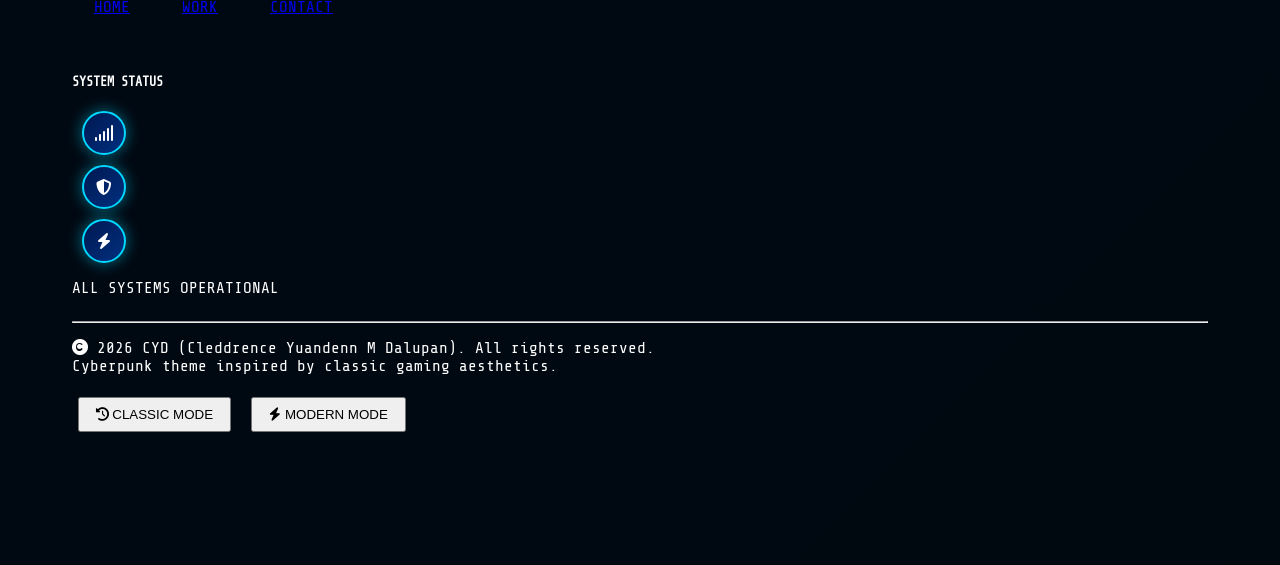
==== commit 8d1c4060: "Complete portfolio website overhaul - March 8, 2026 Major updates: 1. Rebranded to Full-Stack IT Sol" ====
--- a/index.html
+++ b/index.html
@@ -3,7 +3,15 @@
 <head>
     <meta charset="UTF-8">
     <meta name="viewport" content="width=device-width, initial-scale=1.0">
-    <title>CYD | Software Engineer / Developer / Programmer</title>
+    <title>Cleddrece Yuandenn M. Dalupan (CYD) | Full-Stack IT Solutions Architect & Developer</title>
+    
+    <!-- Favicon -->
+    <link rel="icon" type="image/x-icon" href="/favicon.ico">
+    <link rel="icon" type="image/png" sizes="16x16" href="/favicon-16x16.png">
+    <link rel="icon" type="image/png" sizes="32x32" href="/favicon-32x32.png">
+    <link rel="icon" type="image/png" sizes="48x48" href="/favicon-48x48.png">
+    <link rel="apple-touch-icon" sizes="180x180" href="/apple-touch-icon.png">
+    <link rel="manifest" href="/site.webmanifest">
     
     <!-- Cyberpunk CSS Framework -->
     <link rel="stylesheet" href="https://cdn.jsdelivr.net/gh/cafetechne/Final-Fantasy-CSS@master/dist/final-fantasy.css">
@@ -291,10 +299,6 @@
         
         /* Tech tags overflow prevention */
         .tech-tag {
-            max-width: 120px;
-            white-space: nowrap;
-            overflow: hidden;
-            text-overflow: ellipsis;
             display: inline-block;
             vertical-align: middle;
         }
@@ -1608,6 +1612,14 @@
                 left: 10px;
             }
             
+            /* Tech tags on very small screens */
+            .tech-tag {
+                max-width: 100px;
+                white-space: nowrap;
+                overflow: hidden;
+                text-overflow: ellipsis;
+            }
+            
             .timeline-marker {
                 left: -20px;
                 width: 20px;
@@ -1848,6 +1860,164 @@
             .hero-subtitle br {
                 display: none !important;
             }
+        }
+        
+        /* Custom badge styling for IT solutions badges */
+        .badge.bg-opacity-25 {
+            transition: all 0.3s ease;
+            font-weight: 600;
+            font-size: 0.9rem;
+            backdrop-filter: blur(5px);
+        }
+        
+        .badge.bg-opacity-25:hover {
+            transform: translateY(-2px);
+            box-shadow: 0 5px 15px rgba(0, 0, 0, 0.2);
+            backdrop-filter: blur(10px);
+        }
+        
+        /* Cyberpunk glow effects for badges */
+        .badge.bg-primary {
+            box-shadow: 0 0 10px rgba(var(--ff-primary-rgb, 0, 216, 255), 0.3);
+        }
+        
+        .badge.bg-warning {
+            box-shadow: 0 0 10px rgba(255, 193, 7, 0.3);
+        }
+        
+        .badge.bg-info {
+            box-shadow: 0 0 10px rgba(23, 162, 184, 0.3);
+        }
+        
+        .badge.bg-success {
+            box-shadow: 0 0 10px rgba(40, 167, 69, 0.3);
+        }
+        
+        .badge.bg-danger {
+            box-shadow: 0 0 10px rgba(220, 53, 69, 0.3);
+        }
+        
+        .badge.bg-primary:hover {
+            box-shadow: 0 0 20px rgba(var(--ff-primary-rgb, 0, 216, 255), 0.6);
+        }
+        
+        .badge.bg-warning:hover {
+            box-shadow: 0 0 20px rgba(255, 193, 7, 0.6);
+        }
+        
+        .badge.bg-info:hover {
+            box-shadow: 0 0 20px rgba(23, 162, 184, 0.6);
+        }
+        
+        .badge.bg-success:hover {
+            box-shadow: 0 0 20px rgba(40, 167, 69, 0.6);
+        }
+        
+        .badge.bg-danger:hover {
+            box-shadow: 0 0 20px rgba(220, 53, 69, 0.6);
+        }
+        
+        /* Responsive adjustments for badges */
+        @media (max-width: 768px) {
+            .badge.bg-opacity-25 {
+                font-size: 0.8rem;
+                padding: 0.5rem 0.75rem !important;
+            }
+            
+            .d-flex.flex-wrap.justify-content-center.gap-3 {
+                gap: 0.5rem !important;
+            }
+            
+            .d-flex.flex-wrap.justify-content-center.gap-3.mb-2 {
+                margin-bottom: 0.5rem !important;
+            }
+        }
+        
+        @media (max-width: 576px) {
+            .badge.bg-opacity-25 {
+                font-size: 0.75rem;
+                padding: 0.4rem 0.6rem !important;
+            }
+            
+            .d-flex.flex-wrap.justify-content-center.gap-3 {
+                gap: 0.4rem !important;
+            }
+        }
+        
+        @media (max-width: 400px) {
+            .badge.bg-opacity-25 {
+                font-size: 0.7rem;
+                padding: 0.35rem 0.5rem !important;
+                min-width: 120px;
+                text-align: center;
+            }
+            
+            .d-flex.flex-wrap.justify-content-center.gap-3 {
+                gap: 0.3rem !important;
+            }
+            
+            /* Stack badges vertically on very small screens */
+            .d-flex.flex-wrap.justify-content-center.gap-3 > .badge {
+                flex: 0 0 calc(50% - 0.3rem);
+                margin-bottom: 0.3rem;
+            }
+        }
+        
+        /* Screenshot Enhancement Styles */
+        .screenshot-container:hover .screenshot-image {
+            transform: translateY(-5px);
+            box-shadow: 0 10px 25px rgba(var(--ff-primary-rgb, 0, 216, 255), 0.3);
+            border-color: rgba(var(--ff-primary-rgb, 0, 216, 255), 0.5);
+        }
+        
+        .screenshot-image {
+            transition: all 0.3s ease;
+            cursor: pointer;
+        }
+        
+        .screenshot-label {
+            transition: all 0.3s ease;
+        }
+        
+        .screenshot-container:hover .screenshot-label {
+            color: var(--ff-primary) !important;
+        }
+        
+        /* Screenshot modal/lightbox styles */
+        .screenshot-modal {
+            display: none;
+            position: fixed;
+            z-index: 9999;
+            left: 0;
+            top: 0;
+            width: 100%;
+            height: 100%;
+            background-color: rgba(0, 0, 0, 0.9);
+            justify-content: center;
+            align-items: center;
+        }
+        
+        .screenshot-modal-content {
+            max-width: 90%;
+            max-height: 90%;
+            border-radius: 12px;
+            border: 3px solid var(--ff-primary);
+            box-shadow: 0 0 50px rgba(var(--ff-primary-rgb, 0, 216, 255), 0.5);
+        }
+        
+        .close-modal {
+            position: absolute;
+            top: 20px;
+            right: 30px;
+            color: white;
+            font-size: 40px;
+            font-weight: bold;
+            cursor: pointer;
+            transition: color 0.3s;
+        }
+        
+        .close-modal:hover {
+            color: var(--ff-primary);
         }
     </style>
 </head>
@@ -1874,20 +2044,44 @@
                 <div class="row align-items-center">
                     <div class="col-md-4 text-center">
                         <img src="https://toybits.cloud/uploads/toybits-promo-1772787975.jpg" 
-                             alt="CYD Profile Picture" 
+                             alt="Cleddrece Yuandenn M. Dalupan - Profile Picture" 
                              class="profile-pic rounded-circle border border-3 border-primary d-block mx-auto"
                              style="width: 200px; height: 200px; object-fit: cover;">
                     </div>
                     <div class="col-md-8">
                         <div class="d-flex flex-column h-100 justify-content-center">
-                            <h1 class="glitch">CYD</h1>
-                            <h3 class="text-secondary mb-4">SOFTWARE ENGINEER / DEVELOPER / PROGRAMMER</h3>
+                            <h1 class="glitch mb-2">Cleddrece Yuandenn M. Dalupan</h1>
+                            <div class="text-muted mb-3" style="font-size: 1.2rem;">
+                                <i class="fas fa-user-tie me-1"></i> Professional Alias: <strong>CYD</strong>
+                            </div>
+                            <h3 class="text-secondary mb-4">FULL-STACK IT SOLUTIONS ARCHITECT</h3>
+                            <div class="mb-4">
+                                <div class="d-flex flex-wrap justify-content-center gap-3 mb-2">
+                                    <span class="badge bg-primary bg-opacity-25 text-primary border border-primary px-3 py-2">
+                                        <i class="fas fa-code me-1"></i> Software Engineer
+                                    </span>
+                                    <span class="badge bg-warning bg-opacity-25 text-warning border border-warning px-3 py-2">
+                                        <i class="fas fa-server me-1"></i> DevOps Engineer
+                                    </span>
+                                    <span class="badge bg-info bg-opacity-25 text-info border border-info px-3 py-2">
+                                        <i class="fas fa-cloud me-1"></i> Cloud Architect
+                                    </span>
+                                </div>
+                                <div class="d-flex flex-wrap justify-content-center gap-3">
+                                    <span class="badge bg-success bg-opacity-25 text-success border border-success px-3 py-2">
+                                        <i class="fas fa-database me-1"></i> Database Specialist
+                                    </span>
+                                    <span class="badge bg-danger bg-opacity-25 text-danger border border-danger px-3 py-2">
+                                        <i class="fas fa-robot me-1"></i> AI/ML Integration
+                                    </span>
+                                </div>
+                            </div>
                             
                             <div class="terminal mt-3">
-                                <p>> SYSTEM INITIALIZED...</p>
-                                <p>> LOADING PORTFOLIO DATA...</p>
-                                <p>> WELCOME TO MY PROFESSIONAL PORTFOLIO</p>
-                                <p>> STATUS: AVAILABLE FOR OPPORTUNITIES</p>
+                                <p>> IT SOLUTIONS ARCHITECT SYSTEM ONLINE...</p>
+                                <p>> LOADING COMPREHENSIVE CAPABILITIES...</p>
+                                <p>> FULL-STACK TECHNOLOGY PORTFOLIO READY</p>
+                                <p>> STATUS: AVAILABLE FOR COMPLEX PROJECTS</p>
                             </div>
                             
                             <div class="character-stats mt-4">
@@ -1959,7 +2153,7 @@
                                     <i class="fas fa-robot fa-2x"></i>
                                 </div>
                             </div>
-                            <p class="mt-auto text-center mb-0">EQUIPPED SKILLS READY FOR DEPLOYMENT</p>
+                            <p class="mt-auto text-center mb-0">COMPREHENSIVE IT SOLUTIONS READY FOR DEPLOYMENT</p>
                         </div>
                     </div>
                     
@@ -1967,7 +2161,7 @@
                         <div class="ff-card equal-height">
                             <div class="ff-card-header">CURRENT FOCUS</div>
                             <div class="d-flex flex-column h-100">
-                                <p class="mb-3">BUILDING SCALABLE SOLUTIONS WITH MODERN TECHNOLOGY</p>
+                                <p class="mb-3">DELIVERING END-TO-END IT SOLUTIONS ACROSS THE ENTIRE STACK</p>
                                 <div class="mt-auto">
                                     <div class="ff-progress hp">
                                         <div class="ff-progress-bar" style="width: 90%"></div>
@@ -1989,9 +2183,9 @@
                     <div class="col-md-6 d-flex flex-column">
                         <div class="ff-card equal-height mb-3">
                             <div class="ff-card-body">
-                                <p class="mb-3">I am a full-stack developer and technology strategist with expertise in modern web technologies and scalable system architecture. With extensive experience across the development lifecycle, I specialize in creating robust solutions that drive business value and enhance user experiences.</p>
+                                <p class="mb-3">I am a comprehensive IT solutions architect with 12+ years of experience delivering end-to-end technology solutions. My expertise spans the entire technology stack—from frontend development and backend architecture to cloud infrastructure, DevOps, database optimization, and AI integration.</p>
                                 
-                                <p class="mb-4">My technical journey combines deep engineering knowledge with strategic vision, allowing me to bridge the gap between complex technical requirements and practical business solutions.</p>
+                                <p class="mb-4">As a full IT solution provider, I bridge the gap between business requirements and technical implementation, delivering scalable systems that drive efficiency, innovation, and competitive advantage across diverse industries.</p>
                                 
                                 <div class="ff-alert ff-alert-info mt-auto">
                                     <i class="fas fa-info-circle me-2"></i> CURRENTLY AVAILABLE FOR CONTRACT WORK
@@ -2006,19 +2200,22 @@
                                 <h4 class="mb-3"><i class="fas fa-star me-2"></i> SPECIALIZATIONS</h4>
                                 <ul class="ff-list-group">
                                     <li class="ff-list-group-item d-flex align-items-center">
-                                        <i class="fas fa-shield-alt text-primary me-3"></i> Full-Stack Web Development
+                                        <i class="fas fa-code text-primary me-3"></i> Full-Stack Development (Frontend & Backend)
                                     </li>
                                     <li class="ff-list-group-item d-flex align-items-center">
-                                        <i class="fas fa-brain text-warning me-3"></i> System Architecture & Design
+                                        <i class="fas fa-server text-warning me-3"></i> Cloud Architecture & DevOps Automation
                                     </li>
                                     <li class="ff-list-group-item d-flex align-items-center">
-                                        <i class="fas fa-cloud text-info me-3"></i> Cloud Infrastructure & DevOps
+                                        <i class="fas fa-database text-info me-3"></i> Database Systems & Performance Optimization
                                     </li>
                                     <li class="ff-list-group-item d-flex align-items-center">
-                                        <i class="fas fa-mobile-alt text-success me-3"></i> API Development & Integration
+                                        <i class="fas fa-robot text-success me-3"></i> AI/ML Integration & Automation Solutions
                                     </li>
                                     <li class="ff-list-group-item d-flex align-items-center">
-                                        <i class="fas fa-database text-danger me-3"></i> Database Design & Optimization
+                                        <i class="fas fa-project-diagram text-danger me-3"></i> Enterprise System Architecture
+                                    </li>
+                                    <li class="ff-list-group-item d-flex align-items-center">
+                                        <i class="fas fa-shield-alt text-purple me-3"></i> Security & Infrastructure Hardening
                                     </li>
                                 </ul>
                             </div>
@@ -2488,400 +2685,213 @@
         <!-- Unified Portfolio Section with Tabs -->
         <section id="portfolio" class="ff-window mb-4">
             <div class="ff-window-content">
-                <h2><i class="fas fa-briefcase"></i> PORTFOLIO EVOLUTION</h2>
-                <p class="text-secondary">MY JOURNEY THROUGH 22+ PROJECTS (2018-PRESENT)</p>
+                <h2><i class="fas fa-briefcase"></i> PORTFOLIO</h2>
+                <p class="text-secondary">REAL-WORLD PROJECTS & TECHNICAL SOLUTIONS</p>
                 
-                <!-- Portfolio Tabs -->
-                <div class="portfolio-tabs mb-4">
-                    <div class="d-flex flex-wrap gap-2">
-                        <button class="portfolio-tab active" data-tab="recent">RECENT PROJECTS</button>
-                        <button class="portfolio-tab" data-tab="legacy">LEGACY PROJECTS (2018-2023)</button>
-                        <button class="portfolio-tab" data-tab="skills">TECHNOLOGY MASTERY</button>
+                <!-- Portfolio Introduction -->
+                <div class="mb-5">
+                    <p class="text-secondary" style="font-size: 1.1rem; line-height: 1.6;">
+                        <i class="fas fa-quote-left me-2 text-primary"></i>
+                        Below are selected projects showcasing my expertise across multiple industries. 
+                        Each project represents a comprehensive solution to real business challenges, 
+                        demonstrating technical proficiency, strategic thinking, and execution excellence.
+                        <i class="fas fa-quote-right ms-2 text-primary"></i>
+                    </p>
+                    <div class="d-flex flex-wrap gap-2 mt-3">
+                        <span class="ff-badge">Full-Stack Development</span>
+                        <span class="ff-badge">Business Automation</span>
+                        <span class="ff-badge">Cloud Infrastructure</span>
+                        <span class="ff-badge">AI Integration</span>
+                        <span class="ff-badge">Enterprise Systems</span>
+                        <span class="ff-badge">API Development</span>
                     </div>
                 </div>
                 
-                <!-- Recent Projects Tab -->
-                <div class="portfolio-tab-content active" id="recent-tab">
-                    <div class="portfolio-grid">
-                        <div class="portfolio-item">
-                            <h4 class="mb-2">ENTERPRISE E-COMMERCE PLATFORM</h4>
-                            <p class="text-secondary mb-3">Scalable online marketplace with real-time inventory management and payment processing.</p>
-                            <div class="d-flex flex-wrap mt-auto">
-                                <span class="ff-badge">React</span>
-                                <span class="ff-badge">Node.js</span>
-                                <span class="ff-badge">MongoDB</span>
-                            </div>
-                        </div>
-                        
-                        <div class="portfolio-item">
-                            <h4 class="mb-2">CLOUD INFRASTRUCTURE MANAGEMENT</h4>
-                            <p class="text-secondary mb-3">Automated deployment system for cloud resources with monitoring and scaling capabilities.</p>
-                            <div class="d-flex flex-wrap mt-auto">
-                                <span class="ff-badge">AWS</span>
-                                <span class="ff-badge">Terraform</span>
-                                <span class="ff-badge">Docker</span>
-                            </div>
-                        </div>
-                        
-                        <div class="portfolio-item">
-                            <h4 class="mb-2">REAL-TIME ANALYTICS DASHBOARD</h4>
-                            <p class="text-secondary mb-3">Data visualization platform for business intelligence with live data streaming.</p>
-                            <div class="d-flex flex-wrap mt-auto">
-                                <span class="ff-badge">Vue.js</span>
-                                <span class="ff-badge">WebSockets</span>
-                                <span class="ff-badge">PostgreSQL</span>
-                            </div>
-                        </div>
-                        
-                        <div class="portfolio-item">
-                            <h4 class="mb-2">MOBILE FINANCE APPLICATION</h4>
-                            <p class="text-secondary mb-3">Cross-platform mobile banking app with secure transactions and financial planning tools.</p>
-                            <div class="d-flex flex-wrap mt-auto">
-                                <span class="ff-badge">React Native</span>
-                                <span class="ff-badge">Firebase</span>
-                                <span class="ff-badge">Security</span>
-                            </div>
-                        </div>
-                        
-                        <div class="portfolio-item">
-                            <h4 class="mb-2">API GATEWAY & MICROSERVICES</h4>
-                            <p class="text-secondary mb-3">Distributed system architecture with API management and service orchestration.</p>
-                            <div class="d-flex flex-wrap mt-auto">
-                                <span class="ff-badge">Kubernetes</span>
-                                <span class="ff-badge">GraphQL</span>
-                                <span class="ff-badge">Redis</span>
-                            </div>
-                        </div>
-                        
-                        <div class="portfolio-item">
-                            <h4 class="mb-2">CONTENT MANAGEMENT SYSTEM</h4>
-                            <p class="text-secondary mb-3">Custom CMS with multi-tenant architecture and advanced content delivery network.</p>
-                            <div class="d-flex flex-wrap mt-auto">
-                                <span class="ff-badge">Laravel</span>
-                                <span class="ff-badge">MySQL</span>
-                                <span class="ff-badge">CDN</span>
-                            </div>
-                        </div>
-                    </div>
-                </div>
-                
-                <!-- Legacy Projects Tab -->
-                <div class="portfolio-tab-content" id="legacy-tab">
-                    <div class="legacy-intro mb-4">
-                        <div class="ff-card">
+                <!-- Project Grid -->
+                <div class="row">
+                    <!-- Toybits: Technology Optimizes Your Business Integrating Tasks Seamlessly -->
+                    <div class="col-md-4 mb-4">
+                        <div class="ff-card h-100">
                             <div class="ff-card-body">
-                                <h4 class="mb-3"><i class="fas fa-history me-2"></i> My Development Journey (2018-2023)</h4>
-                                <p>This collection represents my growth as a developer through 22+ projects completed between 2018-2023. Each project showcases different aspects of my technical evolution and the diverse challenges I've tackled.</p>
-                                <div class="d-flex flex-wrap gap-2 mt-3">
-                                    <span class="ff-badge">PHP</span>
-                                    <span class="ff-badge">Python</span>
-                                    <span class="ff-badge">GoLang</span>
-                                    <span class="ff-badge">JavaScript</span>
-                                    <span class="ff-badge">TypeScript</span>
-                                    <span class="ff-badge">Angular</span>
-                                    <span class="ff-badge">Laravel</span>
-                                    <span class="ff-badge">Django</span>
-                                    <span class="ff-badge">React</span>
-                                    <span class="ff-badge">Vue.js</span>
+                                <div class="mb-4 text-center">
+                                    <img src="https://toybits.cloud/uploads/toybits-promo-1772980706.png" 
+                                         alt="Toybits: Technology Optimizes Your Business Integrating Tasks Seamlessly" 
+                                         class="img-fluid rounded shadow-lg mb-2 w-100"
+                                         style="height: 180px; object-fit: cover; width: 100% !important;">
+                                </div>
+                                <h5 class="mb-3">Toybits: Technology Optimizes Your Business Integrating Tasks Seamlessly</h5>
+                                <p class="text-secondary mb-3 fw-bold">YOUR BUSINESS. AUTOMATED.</p>
+                                <p class="text-secondary mb-3">
+                                    <i class="fas fa-quote-left me-2 text-primary"></i>
+                                    Isang Buong Digital System na Magtatrabaho Para Sa'yo 24/7.
+                                    <i class="fas fa-quote-right ms-2 text-primary"></i>
+                                </p>
+                                <p class="text-secondary mb-3">
+                                    <strong>PROCESS:</strong> We automate ANY business process you define.
+                                </p>
+                                <div class="d-flex flex-wrap gap-2">
+                                    <span class="tech-badge">Business Automation</span>
+                                    <span class="tech-badge">24/7 Systems</span>
+                                    <span class="tech-badge">Process Optimization</span>
+                                    <span class="tech-badge">Digital Transformation</span>
+                                </div>
+                                <div class="mt-3 pt-3 border-top">
+                                    <a href="https://toybits.cloud/" target="_blank" class="ff-btn ff-btn-primary w-100">
+                                        <i class="fas fa-external-link-alt me-2"></i> Visit Toybits
+                                    </a>
                                 </div>
                             </div>
                         </div>
                     </div>
                     
-                    <div class="legacy-projects-grid">
-                        <div class="legacy-project-card">
-                            <div class="legacy-project-header">
-                                <h4>VOCUS Telecommunications</h4>
-                                <span class="legacy-project-year">2022</span>
-                            </div>
-                            <p class="legacy-project-desc">Enterprise telecommunications platform with customer management and billing systems.</p>
-                            <div class="legacy-project-tech">
-                                <span class="tech-badge">Angular</span>
-                                <span class="tech-badge">TypeScript</span>
-                                <span class="tech-badge">Microservices</span>
-                            </div>
-                        </div>
-                        
-                        <div class="legacy-project-card">
-                            <div class="legacy-project-header">
-                                <h4>E-Commerce Platform</h4>
-                                <span class="legacy-project-year">2021</span>
-                            </div>
-                            <p class="legacy-project-desc">Full-featured online marketplace with inventory management and payment processing.</p>
-                            <div class="legacy-project-tech">
-                                <span class="tech-badge">Laravel</span>
-                                <span class="tech-badge">Vue.js</span>
-                                <span class="tech-badge">MySQL</span>
-                            </div>
-                        </div>
-                        
-                        <div class="legacy-project-card">
-                            <div class="legacy-project-header">
-                                <h4>Content Management System</h4>
-                                <span class="legacy-project-year">2020</span>
-                            </div>
-                            <p class="legacy-project-desc">Custom CMS for publishing and managing digital content across multiple channels.</p>
-                            <div class="legacy-project-tech">
-                                <span class="tech-badge">WordPress</span>
-                                <span class="tech-badge">PHP</span>
-                                <span class="tech-badge">jQuery</span>
-                            </div>
-                        </div>
-                        
-                        <div class="legacy-project-card">
-                            <div class="legacy-project-header">
-                                <h4>Mobile Banking App</h4>
-                                <span class="legacy-project-year">2019</span>
-                            </div>
-                            <p class="legacy-project-desc">Secure mobile banking application with transaction processing and account management.</p>
-                            <div class="legacy-project-tech">
-                                <span class="tech-badge">React Native</span>
-                                <span class="tech-badge">Node.js</span>
-                                <span class="tech-badge">MongoDB</span>
-                            </div>
-                        </div>
-                        
-                        <div class="legacy-project-card">
-                            <div class="legacy-project-header">
-                                <h4>Analytics Dashboard</h4>
-                                <span class="legacy-project-year">2018</span>
-                            </div>
-                            <p class="legacy-project-desc">Real-time data visualization platform for business intelligence and reporting.</p>
-                            <div class="legacy-project-tech">
-                                <span class="tech-badge">Python</span>
-                                <span class="tech-badge">Django</span>
-                                <span class="tech-badge">Chart.js</span>
-                            </div>
-                        </div>
-                        
-                        <div class="legacy-project-card">
-                            <div class="legacy-project-header">
-                                <h4>API Gateway</h4>
-                                <span class="legacy-project-year">2021</span>
-                            </div>
-                            <p class="legacy-project-desc">Microservices architecture with API management and service orchestration.</p>
-                            <div class="legacy-project-tech">
-                                <span class="tech-badge">GoLang</span>
-                                <span class="tech-badge">Gorilla Mux</span>
-                                <span class="tech-badge">Docker</span>
+                    <!-- KENSHI: Kiosk and Easy Navigation System for Handling Inventory -->
+                    <div class="col-md-4 mb-4">
+                        <div class="ff-card h-100">
+                            <div class="ff-card-body">
+                                <div class="mb-4 text-center">
+                                    <img src="https://toybits.cloud/uploads/toybits-promo-1772980878.png" 
+                                         alt="KENSHI: Kiosk and Easy Navigation System for Handling Inventory" 
+                                         class="img-fluid rounded shadow-lg mb-2 w-100"
+                                         style="height: 180px; object-fit: cover; width: 100% !important;">
+                                </div>
+                                <h5 class="mb-3">KENSHI: Kiosk and Easy Navigation System for Handling Inventory</h5>
+                                <p class="text-secondary mb-3 fw-bold">The Smart Chatbot Revolutionizing Your Business – Just Like It Does Mine!</p>
+                                <p class="text-secondary mb-3">
+                                    <i class="fas fa-quote-left me-2 text-primary"></i>
+                                    As a business owner myself, I'm using KENSHI right now to handle inquiries, engage customers, and drive sales on my Facebook page. And guess what? KENSHI can do the same for YOUR business.
+                                    <i class="fas fa-quote-right ms-2 text-primary"></i>
+                                </p>
+                                <p class="text-secondary mb-3">
+                                    A complete business solution combining inventory management kiosk systems with smart chatbot technology for 24/7 customer service and sales automation.
+                                </p>
+                                <div class="d-flex flex-wrap gap-2">
+                                    <span class="tech-badge">Smart Chatbot</span>
+                                    <span class="tech-badge">Inventory Management</span>
+                                    <span class="tech-badge">24/7 Customer Service</span>
+                                    <span class="tech-badge">Sales Automation</span>
+                                    <span class="tech-badge">Kiosk Systems</span>
+                                    <span class="tech-badge">Facebook Integration</span>
+                                </div>
+                                <div class="mt-3 pt-3 border-top">
+                                    <a href="https://kenshi.toybits.cloud/" target="_blank" class="ff-btn ff-btn-primary w-100">
+                                        <i class="fas fa-external-link-alt me-2"></i> Experience KENSHI
+                                    </a>
+                                </div>
                             </div>
                         </div>
                     </div>
                     
-                    <div class="text-center mt-4">
-                        <div class="ff-alert ff-alert-info">
-                            <i class="fas fa-info-circle me-2"></i> This represents <strong>22+ projects</strong> completed between 2018-2023, showcasing continuous growth and adaptation to evolving technologies.
-                        </div>
-                    </div>
-                </div>
-                
-                <!-- Skills Mastery Tab -->
-                <div class="portfolio-tab-content" id="skills-tab">
-                    <div class="skills-mastery-intro mb-4">
-                        <div class="ff-card">
+                    <!-- TopBar Assist PH -->
+                    <div class="col-md-4 mb-4">
+                        <div class="ff-card h-100">
                             <div class="ff-card-body">
-                                <h4 class="mb-3"><i class="fas fa-cogs me-2"></i> Complete Technology Stack</h4>
-                                <p>My expertise spans across multiple programming languages, frameworks, and platforms. This comprehensive view shows my proficiency levels across 20+ technologies accumulated through years of hands-on experience.</p>
+                                <div class="mb-4 text-center">
+                                    <img src="https://toybits.cloud/uploads/toybits-promo-1772872763.png" 
+                                         alt="TopBar Assist PH" 
+                                         class="img-fluid rounded shadow-lg mb-2 w-100"
+                                         style="height: 180px; object-fit: cover; width: 100% !important;">
+                                </div>
+                                <h5 class="mb-3">TopBar Assist PH</h5>
+                                <p class="text-secondary mb-3">AI-powered mock exams, diagnostics, and performance feedback platform for Bar exam preparation.</p>
+                                <div class="d-flex flex-wrap gap-2">
+                                    <span class="tech-badge">AI/ML</span>
+                                    <span class="tech-badge">Assessment Platform</span>
+                                    <span class="tech-badge">Legal Tech</span>
+                                    <span class="tech-badge">Analytics</span>
+                                </div>
+                                <div class="mt-3 pt-3 border-top">
+                                    <a href="https://topbarassist.reviewcenterphil.com/" target="_blank" class="ff-btn ff-btn-primary w-100">
+                                        <i class="fas fa-external-link-alt me-2"></i> Explore Platform
+                                    </a>
+                                </div>
                             </div>
                         </div>
                     </div>
                     
-                    <!-- Enhanced Skills Table -->
-                    <div class="skills-mastery-grid">
-                        <div class="skills-category">
-                            <h5><i class="fas fa-code me-2"></i> Programming Languages</h5>
-                            <div class="skills-list">
-                                <div class="skill-mastery-item">
-                                    <span class="skill-name">PHP</span>
-                                    <div class="skill-mastery-bar">
-                                        <div class="skill-mastery-fill" style="width: 98%"></div>
-                                    </div>
-                                    <span class="skill-rating">9.8/10</span>
-                                </div>
-                                <div class="skill-mastery-item">
-                                    <span class="skill-name">JavaScript / TypeScript</span>
-                                    <div class="skill-mastery-bar">
-                                        <div class="skill-mastery-fill" style="width: 99%"></div>
-                                    </div>
-                                    <span class="skill-rating">9.9/10</span>
-                                </div>
-                                <div class="skill-mastery-item">
-                                    <span class="skill-name">Python</span>
-                                    <div class="skill-mastery-bar">
-                                        <div class="skill-mastery-fill" style="width: 95%"></div>
-                                    </div>
-                                    <span class="skill-rating">9.5/10</span>
-                                </div>
-                                <div class="skill-mastery-item">
-                                    <span class="skill-name">Go (Golang)</span>
-                                    <div class="skill-mastery-bar">
-                                        <div class="skill-mastery-fill" style="width: 92%"></div>
-                                    </div>
-                                    <span class="skill-rating">9.2/10</span>
-                                </div>
-                                <div class="skill-mastery-item">
-                                    <span class="skill-name">HTML/CSS</span>
-                                    <div class="skill-mastery-bar">
-                                        <div class="skill-mastery-fill" style="width: 97%"></div>
-                                    </div>
-                                    <span class="skill-rating">9.7/10</span>
-                                </div>
-                            </div>
-                        </div>
-                        
-                        <div class="skills-category">
-                            <h5><i class="fas fa-layer-group me-2"></i> Frameworks & Libraries</h5>
-                            <div class="skills-list">
-                                <div class="skill-mastery-item">
-                                    <span class="skill-name">Angular</span>
-                                    <div class="skill-mastery-bar">
-                                        <div class="skill-mastery-fill" style="width: 99%"></div>
-                                    </div>
-                                    <span class="skill-rating">9.9/10</span>
-                                </div>
-                                <div class="skill-mastery-item">
-                                    <span class="skill-name">Laravel</span>
-                                    <div class="skill-mastery-bar">
-                                        <div class="skill-mastery-fill" style="width: 98%"></div>
-                                    </div>
-                                    <span class="skill-rating">9.8/10</span>
-                                </div>
-                                <div class="skill-mastery-item">
-                                    <span class="skill-name">Django</span>
-                                    <div class="skill-mastery-bar">
-                                        <div class="skill-mastery-fill" style="width: 97%"></div>
-                                    </div>
-                                    <span class="skill-rating">9.7/10</span>
-                                </div>
-                                <div class="skill-mastery-item">
-                                    <span class="skill-name">React</span>
-                                    <div class="skill-mastery-bar">
-                                        <div class="skill-mastery-fill" style="width: 90%"></div>
-                                    </div>
-                                    <span class="skill-rating">9.0/10</span>
-                                </div>
-                                <div class="skill-mastery-item">
-                                    <span class="skill-name">Vue.js</span>
-                                    <div class="skill-mastery-bar">
-                                        <div class="skill-mastery-fill" style="width: 88%"></div>
-                                    </div>
-                                    <span class="skill-rating">8.8/10</span>
-                                </div>
-                                <div class="skill-mastery-item">
-                                    <span class="skill-name">WordPress</span>
-                                    <div class="skill-mastery-bar">
-                                        <div class="skill-mastery-fill" style="width: 95%"></div>
-                                    </div>
-                                    <span class="skill-rating">9.5/10</span>
-                                </div>
-                                <div class="skill-mastery-item">
-                                    <span class="skill-name">CodeIgniter</span>
-                                    <div class="skill-mastery-bar">
-                                        <div class="skill-mastery-fill" style="width: 85%"></div>
-                                    </div>
-                                    <span class="skill-rating">8.5/10</span>
-                                </div>
-                                <div class="skill-mastery-item">
-                                    <span class="skill-name">Ionic</span>
-                                    <div class="skill-mastery-bar">
-                                        <div class="skill-mastery-fill" style="width: 90%"></div>
-                                    </div>
-                                    <span class="skill-rating">9.0/10</span>
-                                </div>
-                            </div>
-                        </div>
-                        
-                        <div class="skills-category">
-                            <h5><i class="fas fa-database me-2"></i> Databases & Cloud</h5>
-                            <div class="skills-list">
-                                <div class="skill-mastery-item">
-                                    <span class="skill-name">MySQL</span>
-                                    <div class="skill-mastery-bar">
-                                        <div class="skill-mastery-fill" style="width: 96%"></div>
-                                    </div>
-                                    <span class="skill-rating">9.6/10</span>
-                                </div>
-                                <div class="skill-mastery-item">
-                                    <span class="skill-name">MongoDB</span>
-                                    <div class="skill-mastery-bar">
-                                        <div class="skill-mastery-fill" style="width: 88%"></div>
-                                    </div>
-                                    <span class="skill-rating">8.8/10</span>
-                                </div>
-                                <div class="skill-mastery-item">
-                                    <span class="skill-name">PostgreSQL</span>
-                                    <div class="skill-mastery-bar">
-                                        <div class="skill-mastery-fill" style="width: 85%"></div>
-                                    </div>
-                                    <span class="skill-rating">8.5/10</span>
-                                </div>
-                                <div class="skill-mastery-item">
-                                    <span class="skill-name">Google Cloud / App Engine</span>
-                                    <div class="skill-mastery-bar">
-                                        <div class="skill-mastery-fill" style="width: 87%"></div>
-                                    </div>
-                                    <span class="skill-rating">8.7/10</span>
-                                </div>
-                                <div class="skill-mastery-item">
-                                    <span class="skill-name">Microsoft Azure</span>
-                                    <div class="skill-mastery-bar">
-                                        <div class="skill-mastery-fill" style="width: 84%"></div>
-                                    </div>
-                                    <span class="skill-rating">8.4/10</span>
-                                </div>
-                            </div>
-                        </div>
-                        
-                        <div class="skills-category">
-                            <h5><i class="fas fa-tools me-2"></i> Tools & State Management</h5>
-                            <div class="skills-list">
-                                <div class="skill-mastery-item">
-                                    <span class="skill-name">Git</span>
-                                    <div class="skill-mastery-bar">
-                                        <div class="skill-mastery-fill" style="width: 97%"></div>
-                                    </div>
-                                    <span class="skill-rating">9.7/10</span>
-                                </div>
-                                <div class="skill-mastery-item">
-                                    <span class="skill-name">Docker</span>
-                                    <div class="skill-mastery-bar">
-                                        <div class="skill-mastery-fill" style="width: 89%"></div>
-                                    </div>
-                                    <span class="skill-rating">8.9/10</span>
-                                </div>
-                                <div class="skill-mastery-item">
-                                    <span class="skill-name">Redux / NGRX</span>
-                                    <div class="skill-mastery-bar">
-                                        <div class="skill-mastery-fill" style="width: 91%"></div>
-                                    </div>
-                                    <span class="skill-rating">9.1/10</span>
-                                </div>
-                                <div class="skill-mastery-item">
-                                    <span class="skill-name">Gorilla Mux</span>
-                                    <div class="skill-mastery-bar">
-                                        <div class="skill-mastery-fill" style="width: 86%"></div>
-                                    </div>
-                                    <span class="skill-rating">8.6/10</span>
-                                </div>
-                                <div class="skill-mastery-item">
-                                    <span class="skill-name">OpenAI & LLM Integration</span>
-                                    <div class="skill-mastery-bar">
-                                        <div class="skill-mastery-fill" style="width: 90%"></div>
-                                    </div>
-                                    <span class="skill-rating">9.0/10</span>
+                    <!-- Cydapp -->
+                    <div class="col-md-4 mb-4">
+                        <div class="ff-card h-100">
+                            <div class="ff-card-body">
+                                <div class="mb-4 text-center">
+                                    <img src="https://toybits.cloud/uploads/toybits-promo-1772874542.png" 
+                                         alt="Cydapp" 
+                                         class="img-fluid rounded shadow-lg mb-2 w-100"
+                                         style="height: 180px; object-fit: cover; width: 100% !important;">
+                                </div>
+                                <h5 class="mb-3">Cydapp</h5>
+                                <p class="text-secondary mb-3">Personal AI-powered multi-tool application - a comprehensive suite of utilities for developers and professionals.</p>
+                                <div class="d-flex flex-wrap gap-2">
+                                    <span class="tech-badge">AI Integration</span>
+                                    <span class="tech-badge">Multi-Tool</span>
+                                    <span class="tech-badge">Productivity</span>
+                                    <span class="tech-badge">Developer Tools</span>
+                                </div>
+                                <div class="mt-3 pt-3 border-top">
+                                    <a href="https://cyd.reviewcenterphil.com/" target="_blank" class="ff-btn ff-btn-primary w-100">
+                                        <i class="fas fa-external-link-alt me-2"></i> Launch App
+                                    </a>
                                 </div>
                             </div>
                         </div>
                     </div>
                     
-                    <div class="text-center mt-4">
-                        <div class="ff-alert ff-alert-success">
-                            <i class="fas fa-star me-2"></i> <strong>Complete Stack Mastery:</strong> 20+ technologies with proficiency ratings based on 6+ years of professional experience across 22+ projects.
+                    <!-- Fix-It Auto Services -->
+                    <div class="col-md-4 mb-4">
+                        <div class="ff-card h-100">
+                            <div class="ff-card-body">
+                                <div class="mb-4 text-center">
+                                    <img src="https://toybits.cloud/uploads/toybits-promo-1772874830.png" 
+                                         alt="Fix-It Auto Services" 
+                                         class="img-fluid rounded shadow-lg mb-2 w-100"
+                                         style="height: 180px; object-fit: cover; width: 100% !important;">
+                                </div>
+                                <h5 class="mb-3">Fix-It Auto Services</h5>
+                                <p class="text-secondary mb-3">Automotive supplies and services webapp/system for auto repair businesses with inventory and scheduling.</p>
+                                <div class="d-flex flex-wrap gap-2">
+                                    <span class="tech-badge">E-commerce</span>
+                                    <span class="tech-badge">Inventory</span>
+                                    <span class="tech-badge">Scheduling</span>
+                                    <span class="tech-badge">CRM</span>
+                                </div>
+                                <div class="mt-3 pt-3 border-top">
+                                    <a href="https://app.fixitautoservices.com/" target="_blank" class="ff-btn ff-btn-primary w-100">
+                                        <i class="fas fa-external-link-alt me-2"></i> Visit Webapp
+                                    </a>
+                                </div>
+                            </div>
+                        </div>
+                    </div>
+                    
+                    <!-- CLASS Apparel PH -->
+                    <div class="col-md-4 mb-4">
+                        <div class="ff-card h-100">
+                            <div class="ff-card-body">
+                                <div class="mb-4 text-center">
+                                    <img src="https://toybits.cloud/uploads/toybits-promo-1772875008.png" 
+                                         alt="CLASS Apparel PH" 
+                                         class="img-fluid rounded shadow-lg mb-2 w-100"
+                                         style="height: 180px; object-fit: cover; width: 100% !important;">
+                                </div>
+                                <h5 class="mb-3">CLASS Apparel PH</h5>
+                                <p class="text-secondary mb-3">Professional t-shirt printing and custom apparel services with premium quality, fast turnaround, and exceptional customer support.</p>
+                                <div class="d-flex flex-wrap gap-2">
+                                    <span class="tech-badge">E-commerce</span>
+                                    <span class="tech-badge">Custom Printing</span>
+                                    <span class="tech-badge">Apparel Design</span>
+                                    <span class="tech-badge">Customer Support</span>
+                                </div>
+                                <div class="mt-3 pt-3 border-top">
+                                    <a href="https://app.classapparelph.com/" target="_blank" class="ff-btn ff-btn-primary w-100">
+                                        <i class="fas fa-external-link-alt me-2"></i> Visit Store
+                                    </a>
+                                </div>
+                            </div>
                         </div>
                     </div>
                 </div>
             </div>
         </section>
+
 
         <!-- Contact Section -->
         <section id="contact" class="ff-window mb-4">
@@ -2991,8 +3001,9 @@
                 <div class="row align-items-center">
                     <div class="col-md-4">
                         <div class="d-flex flex-column justify-content-center h-100">
-                            <h5>CYD</h5>
-                            <p class="text-secondary mb-0">Software Engineer / Developer / Programmer</p>
+                            <h5>Cleddrece Yuandenn M. Dalupan</h5>
+                            <p class="text-secondary mb-0">Full-Stack IT Solutions Architect</p>
+                            <p class="text-muted small mt-1">Professional Alias: <strong>CYD</strong></p>
                         </div>
                     </div>
                     
@@ -3717,7 +3728,58 @@
                     this.reset();
                 });
             }
+            
+            // Initialize screenshot modal functionality
+            initScreenshotModal();
         });
+        
+        // Screenshot Modal Functions
+        function initScreenshotModal() {
+            // Close modal when clicking outside the image
+            const modal = document.getElementById('screenshotModal');
+            if (modal) {
+                modal.addEventListener('click', function(e) {
+                    if (e.target === modal) {
+                        closeScreenshotModal();
+                    }
+                });
+                
+                // Close modal with Escape key
+                document.addEventListener('keydown', function(e) {
+                    if (e.key === 'Escape' && modal.style.display === 'flex') {
+                        closeScreenshotModal();
+                    }
+                });
+            }
+        }
+        
+        function openScreenshotModal(imageSrc, caption) {
+            const modal = document.getElementById('screenshotModal');
+            const modalImg = document.getElementById('modalScreenshot');
+            const captionText = document.getElementById('modalCaption');
+            
+            if (modal && modalImg) {
+                modal.style.display = 'flex';
+                modalImg.src = imageSrc;
+                modalImg.alt = caption;
+                
+                if (captionText && caption) {
+                    captionText.innerHTML = `<strong>${caption}</strong>`;
+                }
+                
+                // Prevent body scrolling when modal is open
+                document.body.style.overflow = 'hidden';
+            }
+        }
+        
+        function closeScreenshotModal() {
+            const modal = document.getElementById('screenshotModal');
+            if (modal) {
+                modal.style.display = 'none';
+                // Restore body scrolling
+                document.body.style.overflow = 'auto';
+            }
+        }
     </script>
 </body>
 </html>
